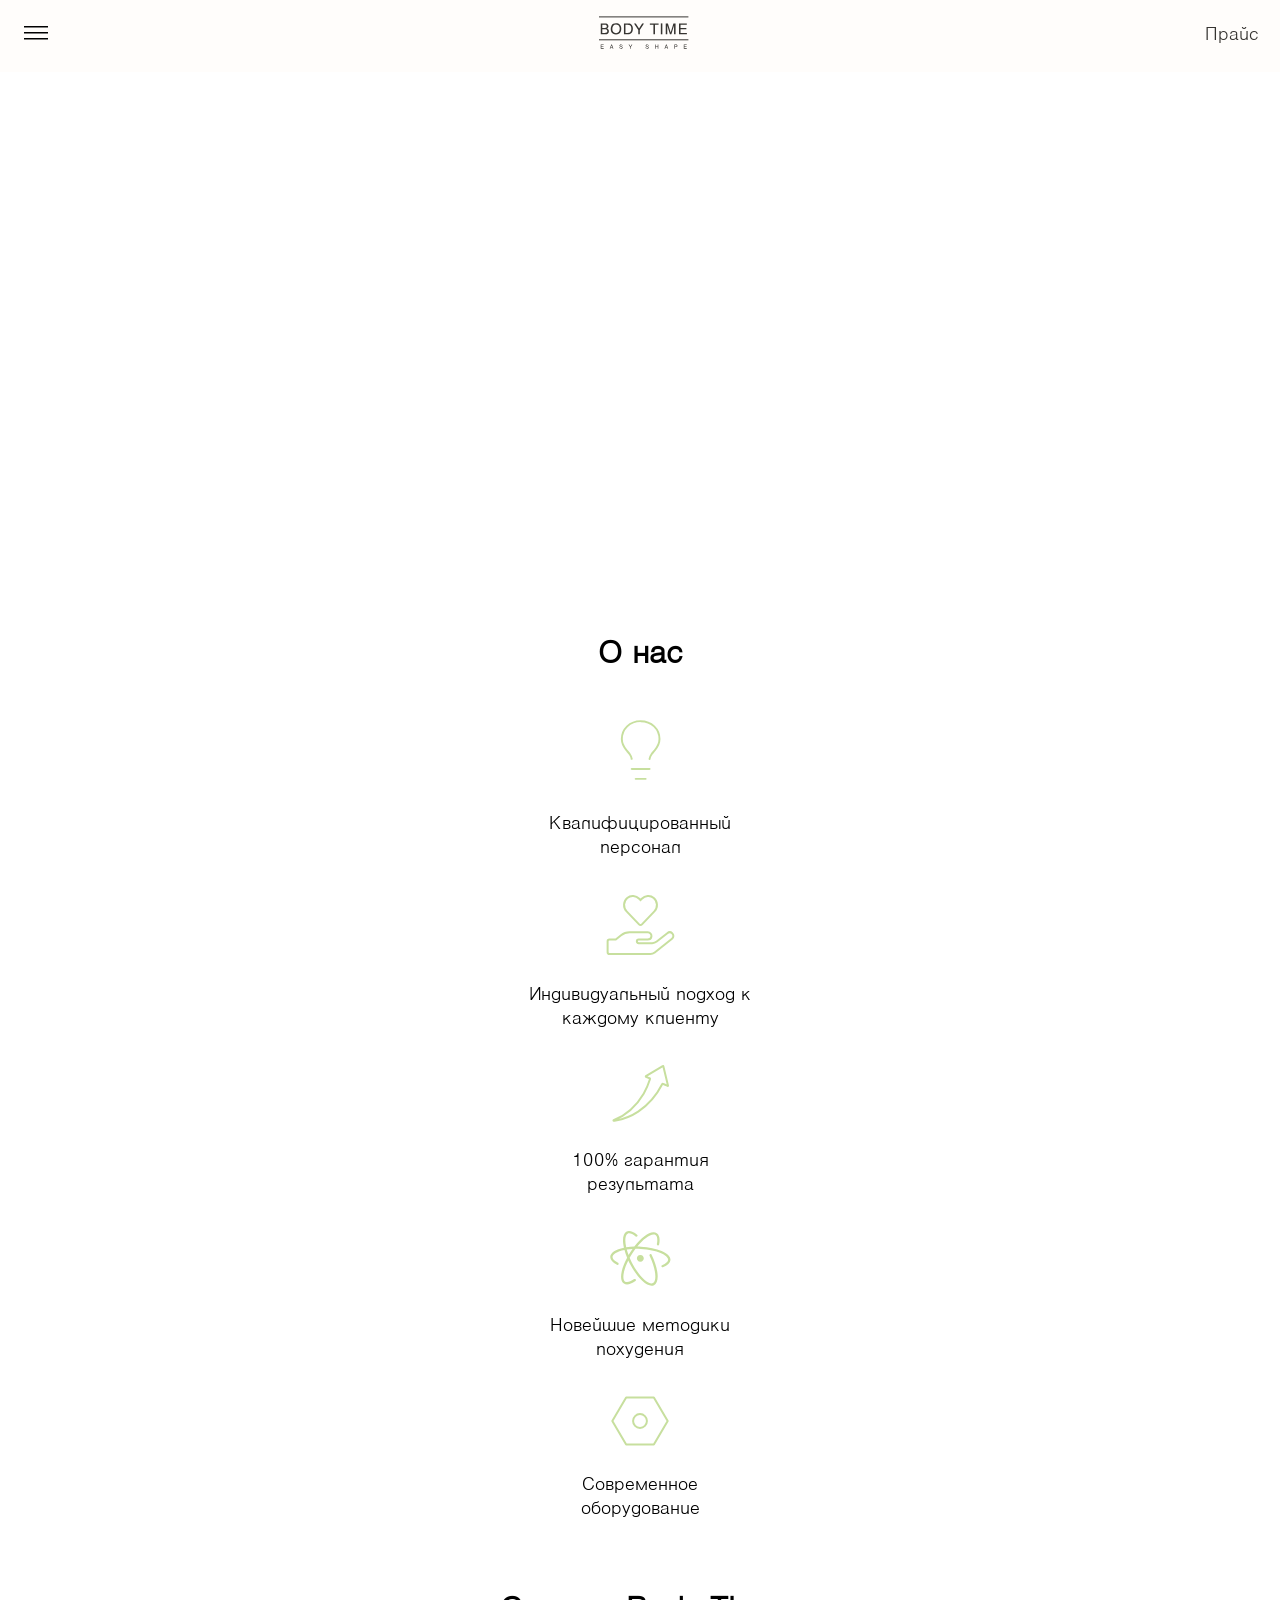
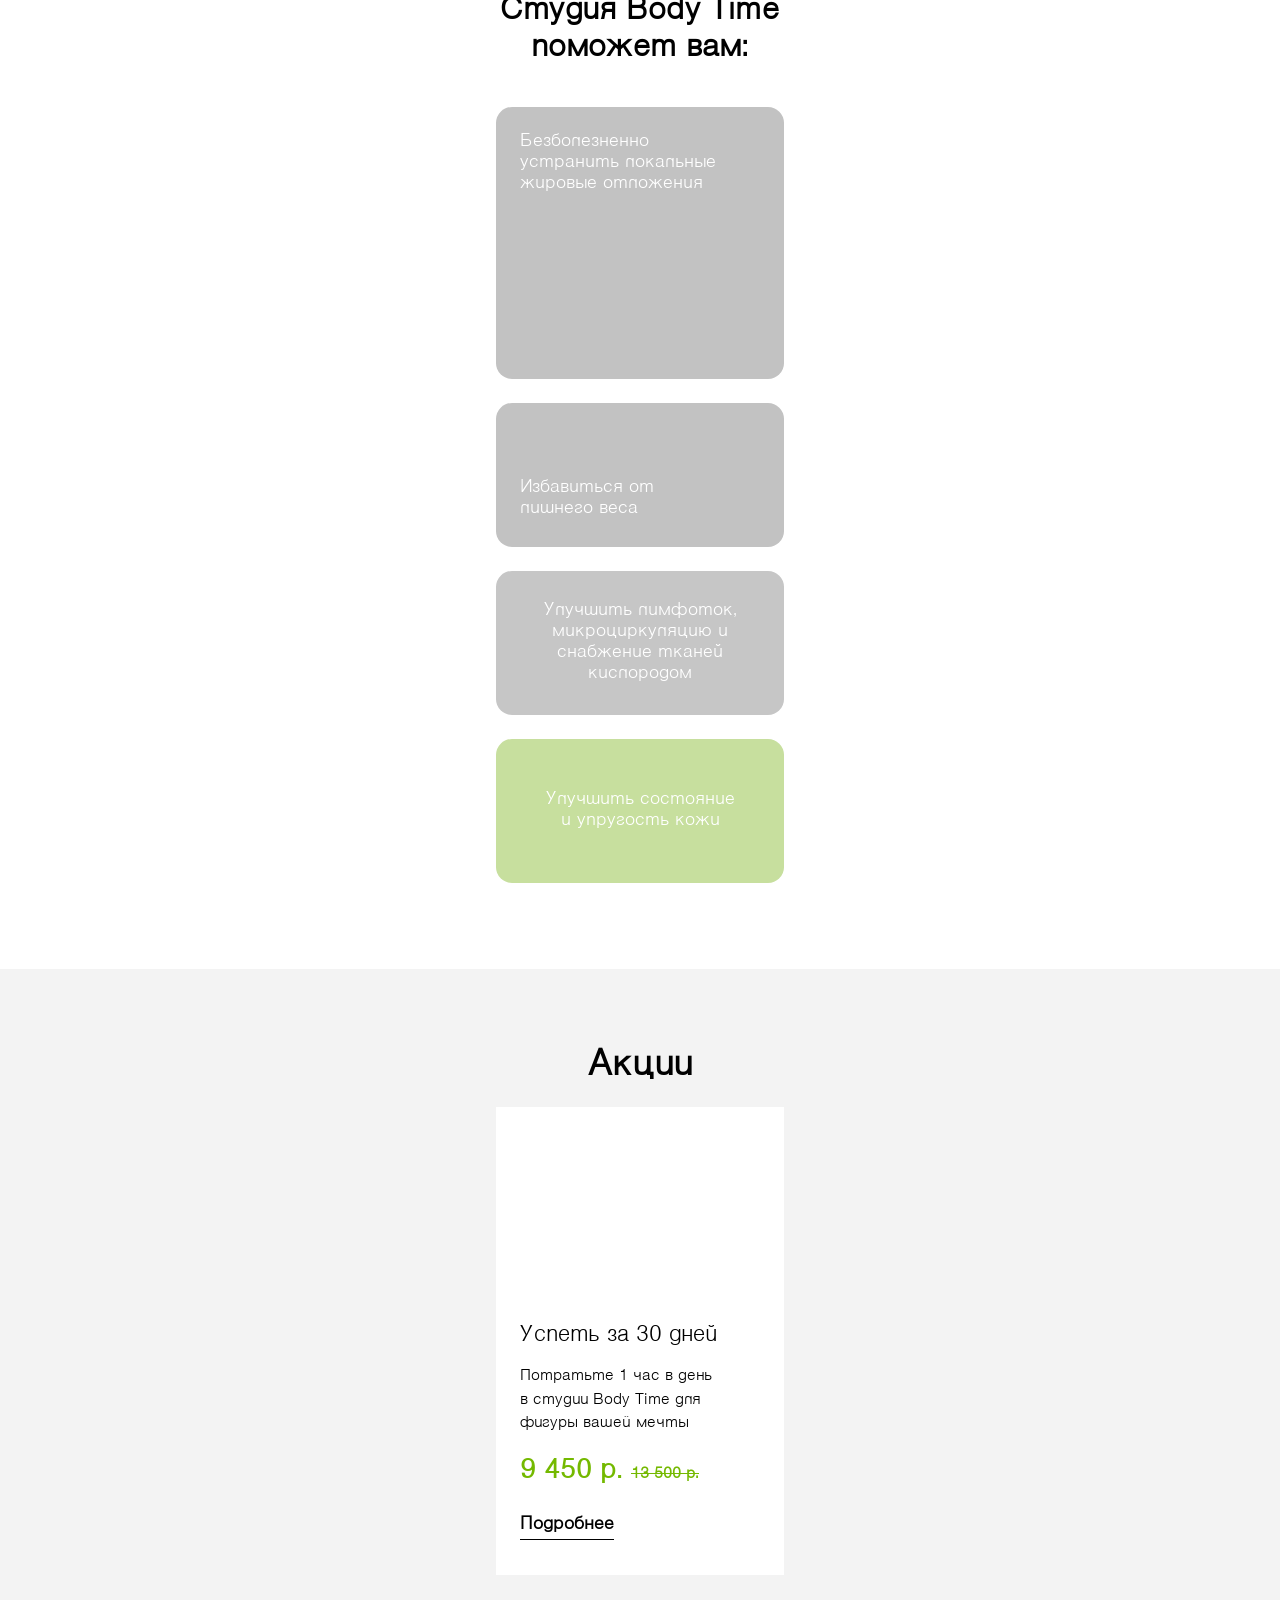
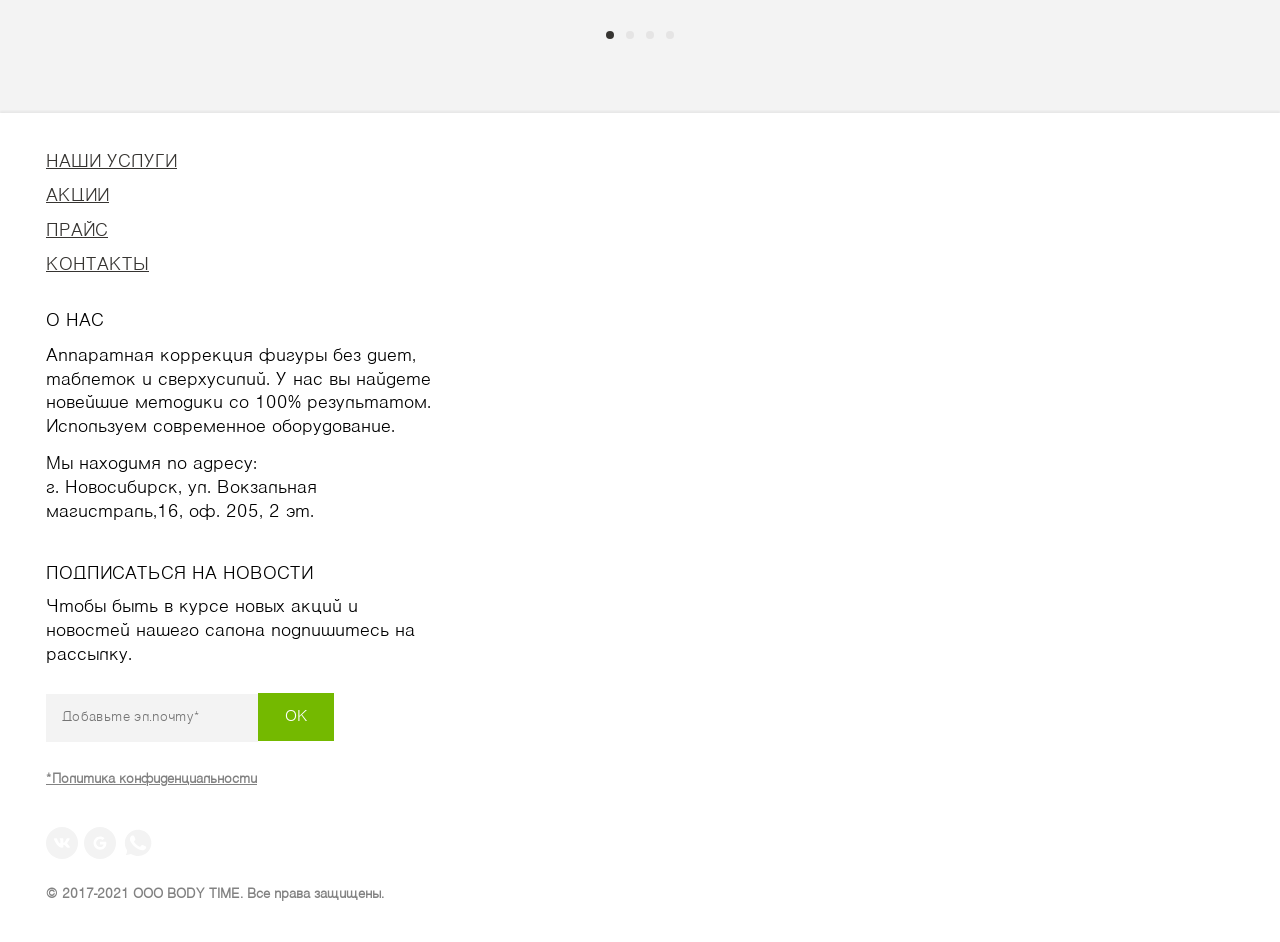
==== site/index.html @ c23927e5 "Add files via upload" ====
<!DOCTYPE html>
<html lang="en">
<head>
  <meta charset="UTF-8">
  <meta name="viewport" content="width=device-width, initial-scale=1.0">
  <meta http-equiv="X-UA-Compatible" content="ie=edge">
  <title>Site</title>
  <link rel="stylesheet" href="https://unpkg.com/swiper@8/swiper-bundle.min.css"/>
  <link rel="stylesheet" href="css/normalize.css">
  <link rel="stylesheet" href="css/style.css">

</head>
<body>

    <header class="header">
        <div class="container">
            <div class="header_inner">
                <nav class="menu">
                    <button class="menu_btn">
                        <svg width="24" height="14" viewBox="0 0 24 14" fill="none" xmlns="http://www.w3.org/2000/svg">
                        <path d="M24 1.5H0V0H24V1.5ZM24 13.5H0V12H24V13.5ZM24 7.488H0V6H24V7.488Z" fill="black"/>
                        </svg>
                    </button> 
                </nav>
                <div class="logo">
                    <svg width="94" height="46" viewBox="0 0 94 46" fill="none" xmlns="http://www.w3.org/2000/svg">
                    <path d="M1.76392 13.3832H5.78187C6.44138 13.3832 6.95377 13.4239 7.31904 13.5054C7.69445 13.5868 8.02928 13.7446 8.32353 13.9787C9.05406 14.5283 9.41933 15.2663 9.41933 16.1925C9.41933 17.241 8.94245 17.984 7.9887 18.4217C8.56704 18.5845 9.0287 18.9154 9.37367 19.4141C9.71865 19.9129 9.89114 20.4981 9.89114 21.1699C9.89114 22.2591 9.49036 23.109 8.6888 23.7197C8.4047 23.9335 8.05972 24.0861 7.65387 24.1778C7.24801 24.2694 6.65953 24.3152 5.8884 24.3152H1.76392V13.3832ZM3.28587 14.7573V17.9331H5.85797C6.52762 17.9331 7.01972 17.811 7.33426 17.5667C7.65894 17.3122 7.82128 16.9305 7.82128 16.4216C7.82128 15.8312 7.65894 15.4088 7.33426 15.1543C7.01972 14.8897 6.48197 14.7573 5.72099 14.7573H3.28587ZM3.28587 19.3072V22.941H5.75143C6.52255 22.941 7.1364 22.8189 7.59299 22.5746C8.05972 22.3201 8.29309 21.8417 8.29309 21.1394C8.29309 19.918 7.49153 19.3072 5.8884 19.3072H3.28587Z" fill="#363431"/>
                    <path d="M11.7145 18.9561C11.7145 17.7855 11.9276 16.7626 12.3537 15.8872C12.79 15.0118 13.414 14.34 14.2257 13.8718C15.0374 13.4036 15.976 13.1695 17.0413 13.1695C17.8429 13.1695 18.5633 13.3018 19.2025 13.5664C19.8519 13.8209 20.4048 14.1924 20.8614 14.681C21.318 15.1696 21.6681 15.7498 21.9116 16.4216C22.1551 17.0934 22.2768 17.872 22.2768 18.7576C22.2768 19.8263 22.0688 20.8035 21.6528 21.6891C21.247 22.5644 20.6382 23.2566 19.8265 23.7655C19.0249 24.2643 18.0661 24.5137 16.95 24.5137C15.8644 24.5137 14.9309 24.2897 14.1496 23.8419C13.3684 23.394 12.7647 22.7476 12.3385 21.9028C11.9225 21.0478 11.7145 20.0655 11.7145 18.9561ZM13.3126 18.9255C13.3126 20.2081 13.6423 21.231 14.3018 21.9944C14.9613 22.7578 15.8644 23.1395 17.0109 23.1395C18.1676 23.1395 19.0706 22.7527 19.72 21.9792C20.3795 21.1954 20.7092 20.1215 20.7092 18.7576C20.7092 18.3301 20.6737 17.9331 20.6027 17.5667C20.5317 17.1901 20.4201 16.8389 20.2679 16.5132C19.9635 15.8719 19.5272 15.3833 18.959 15.0474C18.4009 14.7115 17.7516 14.5436 17.0109 14.5436C15.8441 14.5436 14.936 14.9355 14.2866 15.7192C13.6372 16.503 13.3126 17.5718 13.3126 18.9255Z" fill="#363431"/>
                    <path d="M24.9416 13.3832H28.6247C29.5379 13.3832 30.2278 13.4341 30.6945 13.5359C31.1714 13.6377 31.6077 13.8514 32.0034 14.1772C32.5818 14.625 33.0384 15.2459 33.3732 16.0399C33.708 16.8338 33.8754 17.7397 33.8754 18.7576C33.8754 19.6024 33.7486 20.4014 33.4949 21.1547C33.2413 21.9079 32.8862 22.5339 32.4296 23.0326C31.9831 23.5212 31.4809 23.8571 30.9228 24.0403C30.3749 24.2236 29.6444 24.3152 28.7312 24.3152H24.9416V13.3832ZM26.4635 14.7573V22.941H28.6399C29.6748 22.941 30.4155 22.7833 30.862 22.4677C31.8259 21.7654 32.3078 20.5185 32.3078 18.727C32.3078 17.9026 32.1911 17.2002 31.9578 16.6201C31.7244 16.0297 31.3845 15.5818 30.9381 15.2765C30.4206 14.9304 29.6393 14.7573 28.5943 14.7573H26.4635Z" fill="#363431"/>
                    <path d="M35.0134 13.3832H36.8093L40.0511 18.5591L43.1863 13.3832H44.9822L40.8121 19.9943V24.3152H39.2749V19.9943L35.0134 13.3832Z" fill="#363431"/>
                    <path d="M50.8535 13.3832H59.5895V14.7573H55.9825V24.3152H54.4301V14.7573H50.8535V13.3832Z" fill="#363431"/>
                    <path d="M61.8293 13.3832H63.3512V24.3152H61.8293V13.3832Z" fill="#363431"/>
                    <path d="M66.7447 13.3832H68.9059L71.6758 22.5135L74.4306 13.3832H76.5765V24.3152H75.0393V15.5513L72.3455 24.3152H70.9301L68.2667 15.5207V24.3152H66.7447V13.3832Z" fill="#363431"/>
                    <path d="M79.9982 13.3832H87.821V14.7573H81.5201V17.9636H87.3492V19.3378H81.5201V22.941H87.8971V24.3152H79.9982V13.3832Z" fill="#363431"/>
                    <path d="M1.73926 34.5295H4.67282V35.0448H2.30999V36.2472H4.49589V36.7625H2.30999V38.1137H4.70136V38.629H1.73926V34.5295Z" fill="#363431"/>
                    <path d="M12.3195 34.5295H12.9188L14.3799 38.629H13.7578L13.3525 37.4094H11.783L11.355 38.629H10.7443L12.3195 34.5295ZM12.5935 35.1536L11.9714 36.9457H13.1927L12.5935 35.1536Z" fill="#363431"/>
                    <path d="M20.3771 37.2606H20.9764C20.9764 37.4629 20.9973 37.6175 21.0392 37.7243C21.0658 37.8198 21.1438 37.9114 21.2732 37.9992C21.4748 38.1251 21.7336 38.1881 22.0494 38.1881C22.2396 38.1881 22.4127 38.1614 22.5687 38.108C22.7247 38.0545 22.8408 37.9782 22.9169 37.8789C22.9968 37.7797 23.0367 37.6671 23.0367 37.5411C23.0367 37.335 22.8712 37.1709 22.5402 37.0487L21.3017 36.585C20.7919 36.4017 20.5369 36.0849 20.5369 35.6345C20.5369 35.436 20.5769 35.2643 20.6568 35.1192C20.7367 34.9704 20.8527 34.8425 21.0049 34.7356C21.1305 34.6478 21.2865 34.5753 21.4729 34.518C21.6442 34.4722 21.8192 34.4493 21.998 34.4493C22.603 34.4493 23.0367 34.6345 23.2993 35.0047C23.3602 35.0925 23.4058 35.1975 23.4362 35.3196C23.4705 35.4418 23.4876 35.5925 23.4876 35.7719H22.8883C22.8883 35.562 22.8579 35.4055 22.797 35.3024C22.7362 35.2108 22.6296 35.1326 22.4774 35.0677C22.3252 34.999 22.1616 34.9646 21.9866 34.9646C21.7279 34.9646 21.5186 35.0257 21.3588 35.1479C21.2028 35.2662 21.1248 35.4112 21.1248 35.583C21.1248 35.7051 21.1552 35.8006 21.2161 35.8693C21.277 35.9342 21.3892 35.9971 21.5528 36.0582L22.8598 36.5449C23.3773 36.7357 23.636 37.0468 23.636 37.4781C23.636 37.669 23.5865 37.8503 23.4876 38.0221C23.3925 38.1938 23.2593 38.337 23.0881 38.4515C22.8484 38.6194 22.4945 38.7034 22.0265 38.7034C21.4939 38.7034 21.0848 38.5908 20.7995 38.3656C20.5179 38.1404 20.3771 37.8179 20.3771 37.398V37.2606Z" fill="#363431"/>
                    <path d="M29.5819 34.5295H30.2554L31.471 36.4705L32.6467 34.5295H33.3202L31.7564 37.0087V38.629H31.18V37.0087L29.5819 34.5295Z" fill="#363431"/>
                    <path d="M46.5314 37.2606H47.1306C47.1306 37.4629 47.1516 37.6175 47.1934 37.7243C47.22 37.8198 47.298 37.9114 47.4274 37.9992C47.6291 38.1251 47.8878 38.1881 48.2036 38.1881C48.3938 38.1881 48.567 38.1614 48.723 38.108C48.879 38.0545 48.995 37.9782 49.0711 37.8789C49.151 37.7797 49.191 37.6671 49.191 37.5411C49.191 37.335 49.0255 37.1709 48.6944 37.0487L47.4559 36.585C46.9461 36.4017 46.6912 36.0849 46.6912 35.6345C46.6912 35.436 46.7311 35.2643 46.811 35.1192C46.8909 34.9704 47.007 34.8425 47.1592 34.7356C47.2847 34.6478 47.4407 34.5753 47.6272 34.518C47.7984 34.4722 47.9734 34.4493 48.1522 34.4493C48.7572 34.4493 49.191 34.6345 49.4535 35.0047C49.5144 35.0925 49.56 35.1975 49.5905 35.3196C49.6247 35.4418 49.6418 35.5925 49.6418 35.7719H49.0426C49.0426 35.562 49.0121 35.4055 48.9513 35.3024C48.8904 35.2108 48.7838 35.1326 48.6316 35.0677C48.4795 34.999 48.3158 34.9646 48.1408 34.9646C47.8821 34.9646 47.6728 35.0257 47.513 35.1479C47.357 35.2662 47.279 35.4112 47.279 35.583C47.279 35.7051 47.3095 35.8006 47.3703 35.8693C47.4312 35.9342 47.5435 35.9971 47.7071 36.0582L49.014 36.5449C49.5315 36.7357 49.7902 37.0468 49.7902 37.4781C49.7902 37.669 49.7408 37.8503 49.6418 38.0221C49.5467 38.1938 49.4135 38.337 49.2423 38.4515C49.0026 38.6194 48.6488 38.7034 48.1808 38.7034C47.6481 38.7034 47.2391 38.5908 46.9537 38.3656C46.6721 38.1404 46.5314 37.8179 46.5314 37.398V37.2606Z" fill="#363431"/>
                    <path d="M56.227 34.5295H56.7977V36.2185H58.7268V34.5295H59.2975V38.629H58.7268V36.7338H56.7977V38.629H56.227V34.5295Z" fill="#363431"/>
                    <path d="M67.0525 34.5295H67.6517L69.1128 38.629H68.4907L68.0855 37.4094H66.516L66.0879 38.629H65.4772L67.0525 34.5295ZM67.3264 35.1536L66.7043 36.9457H67.9257L67.3264 35.1536Z" fill="#363431"/>
                    <path d="M75.3612 34.5295H76.9307C77.1971 34.5295 77.412 34.5448 77.5756 34.5753C77.724 34.6097 77.8515 34.6688 77.958 34.7528C78.2586 34.9704 78.4089 35.2853 78.4089 35.6975C78.4089 35.9647 78.3461 36.1994 78.2206 36.4017C78.0988 36.6002 77.9238 36.7415 77.6955 36.8254C77.5471 36.8827 77.3188 36.9113 77.0106 36.9113H75.9319V38.629H75.3612V34.5295ZM75.9319 36.396H76.8223C77.1419 36.396 77.3854 36.354 77.5528 36.2701C77.724 36.1823 77.8096 35.9991 77.8096 35.7204C77.8096 35.4647 77.7316 35.2891 77.5756 35.1937C77.4196 35.0944 77.2009 35.0448 76.9193 35.0448H75.9319V36.396Z" fill="#363431"/>
                    <path d="M84.8057 34.5295H87.7393V35.0448H85.3764V36.2472H87.5623V36.7625H85.3764V38.1137H87.7678V38.629H84.8057V34.5295Z" fill="#363431"/>
                    <path d="M0 29.8021H89.4146" stroke="#363431"/>
                    <path d="M0 6.89999H89.4146" stroke="#363431"/>
                    </svg>
                </div>
                <div class="logo_desktop">
                    <svg width="164" height="80" viewBox="0 0 164 80" fill="none" xmlns="http://www.w3.org/2000/svg">
                        <path d="M3.07758 23.2752H10.0876C11.2383 23.2752 12.1322 23.346 12.7695 23.4876C13.4245 23.6292 14.0086 23.9036 14.522 24.3107C15.7966 25.2666 16.4338 26.5501 16.4338 28.1609C16.4338 29.9843 15.6018 31.2765 13.9378 32.0377C14.9469 32.3209 15.7523 32.8963 16.3542 33.7637C16.956 34.6311 17.257 35.6489 17.257 36.8173C17.257 38.7114 16.5577 40.1895 15.1593 41.2517C14.6636 41.6234 14.0617 41.8889 13.3537 42.0483C12.6456 42.2076 11.6189 42.2872 10.2735 42.2872H3.07758V23.2752ZM5.73289 25.6649V31.188H10.2204C11.3887 31.188 12.2473 30.9756 12.796 30.5507C13.3625 30.1082 13.6457 29.4443 13.6457 28.5592C13.6457 27.5325 13.3625 26.7979 12.796 26.3553C12.2473 25.8951 11.3091 25.6649 9.98141 25.6649H5.73289ZM5.73289 33.5778V39.8975H10.0345C11.3799 39.8975 12.4509 39.685 13.2474 39.2602C14.0617 38.8176 14.4689 37.9856 14.4689 36.7642C14.4689 34.6399 13.0704 33.5778 10.2735 33.5778H5.73289Z" fill="#363431"/>
                        <path d="M20.4382 32.9671C20.4382 30.9313 20.8099 29.1523 21.5534 27.6299C22.3146 26.1075 23.4033 24.9392 24.8195 24.1249C26.2356 23.3106 27.8731 22.9034 29.7318 22.9034C31.1303 22.9034 32.3871 23.1335 33.5023 23.5938C34.6353 24.0363 35.6001 24.6825 36.3966 25.5322C37.1932 26.3819 37.804 27.3909 38.2288 28.5592C38.6537 29.7276 38.8661 31.0818 38.8661 32.6219C38.8661 34.4806 38.5032 36.18 37.7774 37.7201C37.0693 39.2425 36.0072 40.4462 34.591 41.3313C33.1926 42.1987 31.5197 42.6324 29.5725 42.6324C27.6783 42.6324 26.0498 42.243 24.6867 41.4641C23.3236 40.6852 22.2703 39.5611 21.5269 38.0918C20.8011 36.6049 20.4382 34.8966 20.4382 32.9671ZM23.2263 32.914C23.2263 35.1444 23.8016 36.9235 24.9522 38.2512C26.1029 39.5788 27.6783 40.2426 29.6787 40.2426C31.6967 40.2426 33.2722 39.57 34.4052 38.2246C35.5558 36.8615 36.1311 34.994 36.1311 32.6219C36.1311 31.8784 36.0692 31.188 35.9452 30.5507C35.8213 29.8958 35.6266 29.285 35.3611 28.7186C34.83 27.6033 34.0688 26.7536 33.0775 26.1695C32.1039 25.5853 30.9709 25.2932 29.6787 25.2932C27.6429 25.2932 26.0586 25.9747 24.9257 27.3378C23.7927 28.7009 23.2263 30.5596 23.2263 32.914Z" fill="#363431"/>
                        <path d="M43.5152 23.2752H49.9411C51.5342 23.2752 52.738 23.3637 53.5523 23.5407C54.3843 23.7177 55.1455 24.0895 55.8359 24.6559C56.8449 25.4348 57.6415 26.5146 58.2257 27.8954C58.8098 29.2762 59.1019 30.8517 59.1019 32.6219C59.1019 34.0912 58.8806 35.4808 58.4381 36.7907C57.9955 38.1007 57.3759 39.1894 56.5794 40.0568C55.8005 40.9065 54.9242 41.4906 53.9506 41.8093C52.9947 42.1279 51.7201 42.2872 50.1269 42.2872H43.5152V23.2752ZM46.1705 25.6649V39.8975H49.9676C51.7732 39.8975 53.0655 39.6231 53.8444 39.0743C55.5261 37.8529 56.3669 35.6843 56.3669 32.5688C56.3669 31.1349 56.1634 29.9135 55.7562 28.9044C55.3491 27.8777 54.756 27.0988 53.9771 26.5678C53.0743 25.9659 51.7113 25.6649 49.8879 25.6649H46.1705Z" fill="#363431"/>
                        <path d="M61.0874 23.2752H64.2207L69.8765 32.2767L75.3464 23.2752H78.4797L71.2041 34.7727V42.2872H68.5223V34.7727L61.0874 23.2752Z" fill="#363431"/>
                        <path d="M88.7232 23.2752H103.965V25.6649H97.6717V42.2872H94.9632V25.6649H88.7232V23.2752Z" fill="#363431"/>
                        <path d="M107.872 23.2752H110.528V42.2872H107.872V23.2752Z" fill="#363431"/>
                        <path d="M116.448 23.2752H120.219L125.052 39.154L129.858 23.2752H133.602V42.2872H130.92V27.0457L126.22 42.2872H123.75L119.104 26.9926V42.2872H116.448V23.2752Z" fill="#363431"/>
                        <path d="M139.571 23.2752H153.22V25.6649H142.227V31.2411H152.397V33.6309H142.227V39.8975H153.352V42.2872H139.571V23.2752Z" fill="#363431"/>
                        <path d="M3.03448 60.0513H8.15261V60.9475H4.03023V63.0385H7.84393V63.9347H4.03023V66.2847H8.2024V67.1808H3.03448V60.0513Z" fill="#363431"/>
                        <path d="M21.4936 60.0513H22.5392L25.0883 67.1808H24.0029L23.2959 65.0599H20.5576L19.8108 67.1808H18.7454L21.4936 60.0513ZM21.9716 61.1367L20.8862 64.2533H23.0171L21.9716 61.1367Z" fill="#363431"/>
                        <path d="M35.5516 64.801H36.5971C36.5971 65.1528 36.6337 65.4217 36.7067 65.6076C36.7531 65.7735 36.8892 65.9328 37.1149 66.0855C37.4668 66.3046 37.9182 66.4141 38.4692 66.4141C38.8011 66.4141 39.1031 66.3676 39.3753 66.2747C39.6474 66.1818 39.8499 66.049 39.9827 65.8764C40.1221 65.7038 40.1918 65.508 40.1918 65.2889C40.1918 64.9304 39.903 64.645 39.3255 64.4326L37.1647 63.626C36.2752 63.3074 35.8304 62.7564 35.8304 61.9731C35.8304 61.6279 35.9001 61.3292 36.0395 61.0769C36.1789 60.818 36.3814 60.5956 36.6469 60.4098C36.866 60.2571 37.1382 60.131 37.4634 60.0314C37.7622 59.9517 38.0675 59.9119 38.3795 59.9119C39.435 59.9119 40.1918 60.2339 40.6498 60.8778C40.756 61.0304 40.8357 61.213 40.8888 61.4254C40.9486 61.6379 40.9784 61.9001 40.9784 62.2121H39.9329C39.9329 61.847 39.8798 61.5748 39.7736 61.3956C39.6674 61.2362 39.4815 61.1002 39.216 60.9873C38.9504 60.8678 38.665 60.8081 38.3596 60.8081C37.9082 60.8081 37.5431 60.9143 37.2643 61.1267C36.9921 61.3325 36.856 61.5847 36.856 61.8835C36.856 62.0959 36.9091 62.2619 37.0154 62.3813C37.1216 62.4942 37.3174 62.6037 37.6029 62.7099L39.8831 63.5563C40.7859 63.8882 41.2373 64.4293 41.2373 65.1794C41.2373 65.5113 41.151 65.8266 40.9784 66.1253C40.8125 66.4241 40.5801 66.673 40.2814 66.8722C39.8632 67.1642 39.2458 67.3103 38.4293 67.3103C37.5 67.3103 36.7863 67.1144 36.2885 66.7228C35.7972 66.3311 35.5516 65.7702 35.5516 65.04V64.801Z" fill="#363431"/>
                        <path d="M51.611 60.0513H52.786L54.9069 63.4269L56.9582 60.0513H58.1332L55.4048 64.3629V67.1808H54.3991V64.3629L51.611 60.0513Z" fill="#363431"/>
                        <path d="M81.1824 64.801H82.2279C82.2279 65.1528 82.2644 65.4217 82.3375 65.6076C82.3839 65.7735 82.52 65.9328 82.7457 66.0855C83.0975 66.3046 83.549 66.4141 84.0999 66.4141C84.4318 66.4141 84.7339 66.3676 85.0061 66.2747C85.2782 66.1818 85.4807 66.049 85.6135 65.8764C85.7529 65.7038 85.8226 65.508 85.8226 65.2889C85.8226 64.9304 85.5338 64.645 84.9563 64.4326L82.7955 63.626C81.906 63.3074 81.4612 62.7564 81.4612 61.9731C81.4612 61.6279 81.5309 61.3292 81.6703 61.0769C81.8097 60.818 82.0122 60.5956 82.2777 60.4098C82.4968 60.2571 82.769 60.131 83.0942 60.0314C83.393 59.9517 83.6983 59.9119 84.0103 59.9119C85.0658 59.9119 85.8226 60.2339 86.2806 60.8778C86.3868 61.0304 86.4665 61.213 86.5196 61.4254C86.5793 61.6379 86.6092 61.9001 86.6092 62.2121H85.5637C85.5637 61.847 85.5106 61.5748 85.4044 61.3956C85.2981 61.2362 85.1123 61.1002 84.8467 60.9873C84.5812 60.8678 84.2958 60.8081 83.9904 60.8081C83.539 60.8081 83.1739 60.9143 82.8951 61.1267C82.6229 61.3325 82.4868 61.5847 82.4868 61.8835C82.4868 62.0959 82.5399 62.2619 82.6461 62.3813C82.7524 62.4942 82.9482 62.6037 83.2336 62.7099L85.5139 63.5563C86.4167 63.8882 86.8681 64.4293 86.8681 65.1794C86.8681 65.5113 86.7818 65.8266 86.6092 66.1253C86.4433 66.4241 86.2109 66.673 85.9122 66.8722C85.494 67.1642 84.8766 67.3103 84.0601 67.3103C83.1307 67.3103 82.4171 67.1144 81.9193 66.7228C81.428 66.3311 81.1824 65.7702 81.1824 65.04V64.801Z" fill="#363431"/>
                        <path d="M98.0982 60.0513H99.0939V62.9887H102.46V60.0513H103.455V67.1808H102.46V63.8849H99.0939V67.1808H98.0982V60.0513Z" fill="#363431"/>
                        <path d="M116.985 60.0513H118.031L120.58 67.1808H119.494L118.787 65.0599H116.049L115.302 67.1808H114.237L116.985 60.0513ZM117.463 61.1367L116.378 64.2533H118.509L117.463 61.1367Z" fill="#363431"/>
                        <path d="M131.481 60.0513H134.22C134.684 60.0513 135.059 60.0779 135.345 60.131C135.604 60.1907 135.826 60.2936 136.012 60.4396C136.536 60.818 136.799 61.3657 136.799 62.0826C136.799 62.5473 136.689 62.9556 136.47 63.3074C136.258 63.6526 135.952 63.8982 135.554 64.0442C135.295 64.1438 134.897 64.1936 134.359 64.1936H132.477V67.1808H131.481V60.0513ZM132.477 63.2974H134.03C134.588 63.2974 135.013 63.2244 135.305 63.0784C135.604 62.9257 135.753 62.607 135.753 62.1224C135.753 61.6777 135.617 61.3723 135.345 61.2064C135.073 61.0338 134.691 60.9475 134.2 60.9475H132.477V63.2974Z" fill="#363431"/>
                        <path d="M147.959 60.0513H153.077V60.9475H148.955V63.0385H152.768V63.9347H148.955V66.2847H153.127V67.1808H147.959V60.0513Z" fill="#363431"/>
                        <path d="M0 51.8298H156" stroke="#363431"/>
                        <path d="M0 12H156" stroke="#363431"/>
                    </svg>                        
                </div>
                <div class="nav_btns">
                    <a class="nav_btns_desktop" href="#"><nobr>Наши услуги</nobr></a>
                    <a class="nav_btns_desktop" href="#">Акции</a>
                    <a href="#">Прайс</a>
                    <a class="nav_btns_desktop" href="#">Контакты</a>
                </div>
                <div class="header_inner_contact">
                    <svg width="20" height="20" viewBox="0 0 20 20" fill="none" xmlns="http://www.w3.org/2000/svg">
                        <path d="M13.249 14.1115L14.929 12.4315C15.1539 12.2066 15.4398 12.0526 15.7514 11.9886C16.063 11.9246 16.3865 11.9534 16.6818 12.0715L18.7278 12.8905C19.0293 13.0112 19.2878 13.2194 19.4699 13.4884C19.652 13.7573 19.7493 14.0747 19.7493 14.3995V18.1203C19.7498 18.3414 19.7052 18.5603 19.6182 18.7636C19.5312 18.9669 19.4036 19.1504 19.2432 19.3026C19.0829 19.4549 18.8931 19.5729 18.6856 19.6493C18.478 19.7257 18.2571 19.7589 18.0363 19.747C3.69478 18.8545 0.798282 6.70751 0.260532 2.05601C0.234487 1.8286 0.256881 1.59826 0.326242 1.38013C0.395603 1.16201 0.510358 0.961036 0.66296 0.790439C0.815562 0.619842 1.00255 0.483486 1.21163 0.39034C1.42071 0.297193 1.64714 0.249367 1.87603 0.250006H5.53078C5.85558 0.249996 6.17294 0.347305 6.44191 0.529381C6.71088 0.711457 6.91912 0.969947 7.03978 1.27151L7.85803 3.31751C7.97612 3.61284 8.00495 3.93632 7.94096 4.24788C7.87697 4.55944 7.72296 4.84538 7.49803 5.07026L5.81803 6.75026C5.81803 6.75026 6.74953 13.2993 13.249 14.1115Z" fill="#363431"/>
                    </svg>
                    <svg width="24" height="24" viewBox="0 0 24 24" fill="none" xmlns="http://www.w3.org/2000/svg">
                        <g clip-path="url(#clip0_126_730)">
                        <path d="M6.34341 20.555L6.73575 20.749C8.37075 21.7185 10.2018 22.171 12.0329 22.171C17.7878 22.171 22.4963 17.517 22.4963 11.8288C22.4963 9.11406 21.3845 6.46387 19.4227 4.52469C17.4608 2.5855 14.8448 1.48669 12.0329 1.48669C6.27806 1.48669 1.56947 6.14065 1.63491 11.8935C1.63491 13.8326 2.22347 15.7072 3.20437 17.3231L3.46594 17.711L2.41969 21.5247L6.34341 20.555Z" fill="#00E676"/>
                        <g filter="url(#filter0_d_126_730)">
                        <path d="M19.7477 3.35675C17.6094 1.18112 14.6535 0 11.6348 0C5.21999 0 0.0629306 5.15944 0.125771 11.4378C0.125771 13.427 0.691786 15.3541 1.6352 17.0946L0 23L6.10039 21.4459C7.79843 22.3784 9.68509 22.8136 11.5719 22.8136C17.9239 22.8136 23.0809 17.654 23.0809 11.3758C23.0809 8.32976 21.886 5.47027 19.7478 3.35675H19.7477ZM11.6348 20.8866C9.93672 20.8866 8.23868 20.4515 6.79217 19.5812L6.41486 19.3947L2.76723 20.3271L3.71056 16.7839L3.45902 16.4109C0.691786 11.9974 2.01252 6.15404 6.54063 3.41886C11.0687 0.683773 16.9176 1.98921 19.6848 6.46487C22.452 10.9405 21.1312 16.7216 16.6032 19.4568C15.1566 20.3892 13.3957 20.8865 11.6348 20.8865V20.8866ZM17.1691 13.9866L16.4774 13.6758C16.4774 13.6758 15.4712 13.2407 14.8422 12.9298C14.7793 12.9298 14.7165 12.8676 14.6535 12.8676C14.4648 12.8676 14.3391 12.9298 14.2133 12.992C14.2133 12.992 14.1505 13.0541 13.27 14.0488C13.207 14.1731 13.0813 14.2353 12.9555 14.2353H12.8926C12.8297 14.2353 12.704 14.1731 12.641 14.111L12.3265 13.9866C11.6348 13.6758 11.0059 13.3028 10.5027 12.8055C10.377 12.6812 10.1883 12.5569 10.0625 12.4326C9.62225 11.9974 9.182 11.5001 8.86762 10.9406L8.80469 10.8163C8.74185 10.7541 8.74185 10.692 8.67892 10.5677C8.67892 10.4434 8.67892 10.3191 8.74185 10.2569C8.74185 10.2569 8.99339 9.94603 9.182 9.7596C9.30787 9.6352 9.37071 9.44877 9.49648 9.32446C9.62225 9.13794 9.68518 8.88931 9.62225 8.7028C9.55941 8.39197 8.80469 6.71359 8.61608 6.34065C8.49022 6.15413 8.36454 6.09202 8.17584 6.02982H7.48405C7.35819 6.02982 7.23251 6.09202 7.10665 6.09202L7.04372 6.15413C6.91795 6.21633 6.79218 6.34065 6.6664 6.40276C6.54063 6.52716 6.4777 6.65139 6.35193 6.77579C5.91169 7.33525 5.66015 8.01902 5.66015 8.7028C5.66015 9.20005 5.78592 9.6974 5.97462 10.1325L6.03755 10.3191C6.60356 11.5001 7.35819 12.5569 8.36454 13.4893L8.61608 13.7379C8.80469 13.9244 8.99339 14.0488 9.11916 14.2352C10.4399 15.3542 11.9492 16.1623 13.6473 16.5974C13.836 16.6595 14.0875 16.6595 14.2762 16.7217H14.9051C15.2196 16.7217 15.5969 16.5974 15.8485 16.4731C16.0371 16.3488 16.1629 16.3488 16.2887 16.2245L16.4145 16.1001C16.5403 15.9758 16.6661 15.9136 16.7918 15.7893C16.9176 15.665 17.0434 15.5407 17.1063 15.4163C17.2321 15.1677 17.2949 14.8568 17.3578 14.5461V14.111C17.3578 14.111 17.2949 14.0488 17.1691 13.9866V13.9866Z" fill="white"/>
                        </g>
                        </g>
                        <defs>
                        <filter id="filter0_d_126_730" x="-2" y="-2" width="27.0809" height="27" filterUnits="userSpaceOnUse" color-interpolation-filters="sRGB">
                        <feFlood flood-opacity="0" result="BackgroundImageFix"/>
                        <feColorMatrix in="SourceAlpha" type="matrix" values="0 0 0 0 0 0 0 0 0 0 0 0 0 0 0 0 0 0 127 0" result="hardAlpha"/>
                        <feOffset/>
                        <feGaussianBlur stdDeviation="1"/>
                        <feComposite in2="hardAlpha" operator="out"/>
                        <feColorMatrix type="matrix" values="0 0 0 0 0 0 0 0 0 0 0 0 0 0 0 0 0 0 0.15 0"/>
                        <feBlend mode="normal" in2="BackgroundImageFix" result="effect1_dropShadow_126_730"/>
                        <feBlend mode="normal" in="SourceGraphic" in2="effect1_dropShadow_126_730" result="shape"/>
                        </filter>
                        <clipPath id="clip0_126_730">
                        <rect width="24" height="24" fill="white"/>
                        </clipPath>
                        </defs>
                    </svg>                        
                    <a>8 (913) 944-93-63</a>
                </div>
                <div class="header_inner_geolocation">
                    <svg width="24" height="24" viewBox="0 0 24 24" fill="none" xmlns="http://www.w3.org/2000/svg">
                        <path d="M12 1.5C9.81276 1.50258 7.71584 2.3726 6.16923 3.91922C4.62261 5.46584 3.75259 7.56276 3.75001 9.75C3.74739 11.5374 4.33124 13.2763 5.41201 14.7C5.41201 14.7 5.63701 14.9963 5.67376 15.039L12 22.5L18.3293 15.0353C18.3623 14.9955 18.588 14.7 18.588 14.7L18.5888 14.6978C19.669 13.2747 20.2526 11.5366 20.25 9.75C20.2474 7.56276 19.3774 5.46584 17.8308 3.91922C16.2842 2.3726 14.1873 1.50258 12 1.5ZM12 12.75C11.4067 12.75 10.8266 12.5741 10.3333 12.2444C9.83995 11.9148 9.45543 11.4462 9.22837 10.8981C9.00131 10.3499 8.9419 9.74667 9.05765 9.16473C9.17341 8.58279 9.45913 8.04824 9.87869 7.62868C10.2982 7.20912 10.8328 6.9234 11.4147 6.80764C11.9967 6.69189 12.5999 6.7513 13.1481 6.97836C13.6962 7.20542 14.1648 7.58994 14.4944 8.08329C14.8241 8.57664 15 9.15666 15 9.75C14.999 10.5453 14.6826 11.3078 14.1202 11.8702C13.5578 12.4326 12.7954 12.749 12 12.75Z" fill="#363431"/>
                    </svg>
                    <a>г. Новосибирск, ул. Вокзальная магистраль,16, оф. 205, 2 эт.</a>  
                </div>
            </div>
        </div>
    </header>
    <section class="intro">
        <div class="container">
            <div class="intro_text">
                <a class="intro_text_main">Аппаратная коррекция фигуры</a>
                <hr>
                <a class="intro_text_sub">Студия Body Time</a>
                <button class="intro_btn">Записаться</button>
                <button class="intro_btn_desktop">Обратная связь</button>
                <svg class="intro_arrow" width="16" height="9" viewBox="0 0 16 9" fill="none" xmlns="http://www.w3.org/2000/svg">
                <path d="M7.99991 7.99999C7.76626 8.00045 7.53982 7.91908 7.35991 7.76999L1.35991 2.76999C1.15569 2.60026 1.02727 2.35634 1.00289 2.09192C0.978509 1.82749 1.06017 1.56421 1.22991 1.35999C1.39965 1.15578 1.64356 1.02735 1.90799 1.00297C2.17241 0.978593 2.43569 1.06025 2.63991 1.22999L7.99991 5.70999L13.3599 1.38999C13.4622 1.30693 13.5799 1.2449 13.7062 1.20746C13.8326 1.17003 13.9651 1.15794 14.0961 1.17188C14.2271 1.18582 14.3541 1.22551 14.4697 1.28869C14.5854 1.35186 14.6874 1.43727 14.7699 1.53999C14.8615 1.64281 14.9308 1.76344 14.9736 1.89431C15.0164 2.02519 15.0317 2.16349 15.0186 2.30055C15.0055 2.43762 14.9641 2.57049 14.8973 2.69084C14.8304 2.8112 14.7394 2.91645 14.6299 2.99999L8.62991 7.82999C8.44483 7.95551 8.22301 8.01537 7.99991 7.99999Z" fill="white"/>
                </svg>
                <svg class="intro_arrow_desktop" width="40" height="40" viewBox="0 0 40 40" fill="none" xmlns="http://www.w3.org/2000/svg">
                    <path d="M20 26.6667C19.6106 26.6674 19.2332 26.5318 18.9333 26.2833L8.93331 17.95C8.59295 17.6671 8.37891 17.2606 8.33828 16.8199C8.29765 16.3792 8.43375 15.9404 8.71665 15.6C8.99954 15.2597 9.40606 15.0456 9.84677 15.005C10.2875 14.9643 10.7263 15.1004 11.0666 15.3833L20 22.85L28.9333 15.65C29.1038 15.5116 29.3 15.4082 29.5105 15.3458C29.7211 15.2834 29.9419 15.2633 30.1603 15.2865C30.3787 15.3097 30.5903 15.3759 30.783 15.4812C30.9758 15.5865 31.1458 15.7288 31.2833 15.9C31.4359 16.0714 31.5515 16.2724 31.6229 16.4905C31.6942 16.7087 31.7197 16.9392 31.6978 17.1676C31.6759 17.396 31.607 17.6175 31.4956 17.8181C31.3841 18.0187 31.2324 18.1941 31.05 18.3333L21.05 26.3833C20.7415 26.5925 20.3718 26.6923 20 26.6667Z" fill="white"/>
                </svg>
                    
            </div>
        </div>
    </section>
    <section class="about">
        <div class="container">
            <div class="about_content">
                <h1><strong>О нас</strong></h1>
                <div class="about_content_logos">
                    <div class="logos">
                        <svg class="about_content_logos_desktop" width="104" height="104" viewBox="0 0 104 104" fill="none" xmlns="http://www.w3.org/2000/svg">
                        <path fill-rule="evenodd" clip-rule="evenodd" d="M51.5 14.625C37.9665 14.625 28.5909 24.3425 28.5909 36.1875C28.5909 41.8455 31.0193 45.5312 34.2265 49.4355L35.4522 50.8903C36.7294 52.4083 38.144 54.0872 39.3066 55.7662C40.9332 58.1295 42.3822 60.9183 42.8633 64.3338C42.9779 65.4433 42.6599 66.5543 41.976 67.4334C41.292 68.3125 40.2954 68.8913 39.1954 69.0483C38.0954 69.2054 36.9776 68.9284 36.0767 68.2755C35.1758 67.6226 34.5619 66.6446 34.364 65.547C34.1349 63.9255 33.4305 62.4017 32.2449 60.6768C31.2758 59.3223 30.2398 58.0173 29.1407 56.7668C28.6596 56.1918 28.1499 55.588 27.6058 54.9268C24.0148 50.5625 20 44.9045 20 36.1875C20 19.2825 33.5335 6 51.5 6C69.4665 6 83 19.2825 83 36.1875C83 44.9045 78.9852 50.5625 75.3942 54.9268C74.8501 55.588 74.3404 56.1917 73.8593 56.761C72.6737 58.1698 71.6657 59.3657 70.7608 60.6768C69.5695 62.4017 68.8708 63.9255 68.6417 65.547C68.562 66.1077 68.3731 66.6471 68.0857 67.1344C67.7983 67.6218 67.4182 68.0475 66.9669 68.3874C66.5157 68.7272 66.0022 68.9745 65.4557 69.1151C64.9093 69.2557 64.3406 69.2869 63.7821 69.2069C63.2237 69.1268 62.6864 68.9371 62.201 68.6486C61.7156 68.3601 61.2915 67.9785 60.953 67.5254C60.6145 67.0724 60.3682 66.5568 60.2281 66.0082C60.0881 65.4596 60.057 64.8887 60.1367 64.328C60.6178 60.9183 62.0668 58.1295 63.6934 55.7662C64.856 54.0872 66.2706 52.4083 67.5478 50.8903C67.9774 50.3843 68.3897 49.8955 68.7677 49.4355C71.9807 45.5312 74.4091 41.8455 74.4091 36.1875C74.4091 24.3425 65.0335 14.625 51.5 14.625ZM40.0455 93.6875C40.0455 92.5438 40.498 91.4469 41.3036 90.6381C42.1091 89.8294 43.2017 89.375 44.3409 89.375H58.6591C59.7983 89.375 60.8909 89.8294 61.6964 90.6381C62.502 91.4469 62.9545 92.5438 62.9545 93.6875C62.9545 94.8312 62.502 95.9281 61.6964 96.7369C60.8909 97.5456 59.7983 98 58.6591 98H44.3409C43.2017 98 42.1091 97.5456 41.3036 96.7369C40.498 95.9281 40.0455 94.8312 40.0455 93.6875ZM38.6136 75C37.4744 75 36.3818 75.4544 35.5763 76.2631C34.7707 77.0719 34.3182 78.1688 34.3182 79.3125C34.3182 80.4562 34.7707 81.5531 35.5763 82.3619C36.3818 83.1706 37.4744 83.625 38.6136 83.625H64.3864C65.5256 83.625 66.6182 83.1706 67.4237 82.3619C68.2293 81.5531 68.6818 80.4562 68.6818 79.3125C68.6818 78.1688 68.2293 77.0719 67.4237 76.2631C66.6182 75.4544 65.5256 75 64.3864 75H38.6136Z" fill="#C7DF9E" stroke="white" stroke-width="4"/>
                        </svg>  
                        <svg class="about_content_logos_mobile" width="49" height="68" viewBox="0 0 49 68" fill="none" xmlns="http://www.w3.org/2000/svg">
                        <path fill-rule="evenodd" clip-rule="evenodd" d="M24.6539 8.12499C15.2845 8.12499 8.79374 14.8525 8.79374 23.0529C8.79374 26.97 10.4749 29.5216 12.6953 32.2246L13.5439 33.2317C14.4281 34.2826 15.4074 35.445 16.2123 36.6074C17.3384 38.2435 18.3415 40.1742 18.6746 42.5387C18.754 43.3069 18.5338 44.076 18.0603 44.6846C17.5868 45.2932 16.8969 45.694 16.1353 45.8027C15.3738 45.9114 14.5999 45.7196 13.9762 45.2676C13.3525 44.8156 12.9275 44.1386 12.7905 43.3787C12.6319 42.2561 12.1442 41.2012 11.3234 40.007C10.6525 39.0692 9.93526 38.1658 9.17439 37.3001C8.84133 36.902 8.48844 36.484 8.11176 36.0262C5.62568 33.0048 2.84619 29.0877 2.84619 23.0529C2.84619 11.3494 12.2156 2.15384 24.6539 2.15384C37.0922 2.15384 46.4616 11.3494 46.4616 23.0529C46.4616 29.0877 43.6821 33.0048 41.196 36.0262C40.8193 36.484 40.4664 36.902 40.1334 37.2961C39.3126 38.2714 38.6148 39.0994 37.9883 40.007C37.1636 41.2012 36.6798 42.2561 36.5212 43.3787C36.466 43.7668 36.3352 44.1403 36.1363 44.4777C35.9373 44.8151 35.6742 45.1098 35.3618 45.3451C35.0493 45.5804 34.6938 45.7516 34.3155 45.8489C33.9372 45.9463 33.5435 45.9679 33.1569 45.9124C32.7703 45.857 32.3983 45.7257 32.0623 45.526C31.7262 45.3262 31.4326 45.062 31.1983 44.7484C30.9639 44.4347 30.7934 44.0778 30.6964 43.698C30.5995 43.3182 30.578 42.9229 30.6332 42.5348C30.9662 40.1742 31.9694 38.2435 33.0954 36.6074C33.9003 35.445 34.8797 34.2826 35.7639 33.2317C36.0613 32.8814 36.3468 32.543 36.6085 32.2246C38.8329 29.5216 40.514 26.97 40.514 23.0529C40.514 14.8525 34.0233 8.12499 24.6539 8.12499ZM16.7238 62.8606C16.7238 62.0687 17.0371 61.3094 17.5948 60.7494C18.1525 60.1895 18.9089 59.875 19.6976 59.875H29.6102C30.3989 59.875 31.1553 60.1895 31.713 60.7494C32.2706 61.3094 32.584 62.0687 32.584 62.8606C32.584 63.6524 32.2706 64.4118 31.713 64.9717C31.1553 65.5316 30.3989 65.8461 29.6102 65.8461H19.6976C18.9089 65.8461 18.1525 65.5316 17.5948 64.9717C17.0371 64.4118 16.7238 63.6524 16.7238 62.8606ZM15.7326 49.9231C14.9439 49.9231 14.1875 50.2376 13.6298 50.7975C13.0721 51.3574 12.7588 52.1168 12.7588 52.9086C12.7588 53.7005 13.0721 54.4599 13.6298 55.0198C14.1875 55.5797 14.9439 55.8942 15.7326 55.8942H33.5752C34.3639 55.8942 35.1203 55.5797 35.678 55.0198C36.2357 54.4599 36.549 53.7005 36.549 52.9086C36.549 52.1168 36.2357 51.3574 35.678 50.7975C35.1203 50.2376 34.3639 49.9231 33.5752 49.9231H15.7326Z" fill="#C7DF9E" stroke="white" stroke-width="4"/>
                        </svg>
                        <h2>Квалифицированный
                        персонал</h2>
                    </div>
                    <div class="logos">
                        <svg class="about_content_logos_desktop" width="117" height="104" viewBox="0 0 117 104" fill="none" xmlns="http://www.w3.org/2000/svg">
                        <path d="M56.4029 51.0995C57.5573 52.3135 59.4374 52.3135 60.6084 51.0995L78.5683 32.3643C83.7798 26.9177 83.483 17.8946 77.6448 12.8745C72.5652 8.49422 64.9953 9.28169 60.3445 14.1377L58.4974 16.0572L56.6667 14.1541C52.016 9.28169 44.4461 8.49422 39.3665 12.8745C33.5448 17.8946 33.2314 26.9177 38.4429 32.3643L56.4029 51.0995ZM104.23 63.8302C102.284 62.0748 99.2495 62.1896 97.2044 63.8302L81.9657 75.9539C80.1021 77.4468 77.7767 78.2507 75.3688 78.2507H55.8586C54.4073 78.2507 53.2199 77.0695 53.2199 75.6258C53.2199 74.1821 54.4073 73.0009 55.8586 73.0009H68.772C71.3942 73.0009 73.8351 71.2127 74.2639 68.637C74.8081 65.3559 72.2683 62.5013 69.0523 62.5013H42.6649C38.212 62.5013 33.9076 64.027 30.4442 66.816L22.7754 73.0009H13.6387C12.1874 73.0009 11 74.1821 11 75.6258V91.3751C11 92.8188 12.1874 94 13.6387 94H72.4827C74.8741 94 77.1995 93.1961 79.0796 91.7032L104.016 71.8525C106.523 69.8674 106.72 66.0613 104.23 63.8302Z" stroke="#C7DF9E" stroke-width="4"/>
                        </svg> 
                        <svg class="about_content_logos_mobile" width="69" height="62" viewBox="0 0 69 62" fill="none" xmlns="http://www.w3.org/2000/svg">
                        <path d="M33.0481 30.3765C33.8473 31.217 35.149 31.217 35.9596 30.3765L48.3934 17.4061C52.0014 13.6353 51.7959 7.38856 47.754 3.91311C44.2374 0.880605 38.9967 1.42577 35.7769 4.78765L34.4982 6.1165L33.2308 4.79901C30.011 1.42577 24.7703 0.880605 21.2537 3.91311C17.2233 7.38856 17.0063 13.6353 20.6143 17.4061L33.0481 30.3765ZM66.1593 39.1901C64.812 37.9748 62.7111 38.0543 61.2954 39.1901L50.7455 47.5835C49.4553 48.617 47.8454 49.1735 46.1784 49.1735H32.6713C31.6666 49.1735 30.8445 48.3558 30.8445 47.3563C30.8445 46.3568 31.6666 45.5391 32.6713 45.5391H41.6113C43.4267 45.5391 45.1166 44.3011 45.4134 42.5179C45.7902 40.2464 44.0319 38.2701 41.8054 38.2701H23.5372C20.4545 38.2701 17.4745 39.3264 15.0768 41.2572L9.76755 45.5391H3.44218C2.43743 45.5391 1.61536 46.3568 1.61536 47.3563V58.2597C1.61536 59.2592 2.43743 60.0769 3.44218 60.0769H44.1803C45.8359 60.0769 47.4458 59.5204 48.7474 58.4868L66.0108 44.744C67.7463 43.3697 67.8833 40.7348 66.1593 39.1901Z" stroke="#C7DF9E" stroke-width="2"/>
                        </svg>
                        <h2>Индивидуальный подход
                            к каждому клиенту</h2>
                    </div>
                    <div class="logos">
                        <svg class="about_content_logos_desktop" width="104" height="104" viewBox="0 0 104 104" fill="none" xmlns="http://www.w3.org/2000/svg">
                        <path d="M90.9489 41.0165C90.9861 41.1886 91.0182 41.3674 90.9815 41.5396C90.9006 41.9187 90.5698 41.7717 90.2758 41.6489C88.1268 40.7509 85.9705 39.8719 83.8437 38.9269C83.172 38.6335 82.9098 38.7626 82.577 39.4097C74.3479 55.4538 63.0551 68.8537 47.9402 78.8934C38.1621 85.4154 27.0799 89.7459 15.4584 91.586C14.4921 91.7416 13.5215 91.8795 12.5494 91.9984V91.9984C12.2717 92.0288 12.1629 91.4838 12.4212 91.3777V91.3777C31.4217 83.6432 45.5203 70.3944 55.8423 52.9329C59.7161 46.3797 62.6501 39.4009 64.9213 32.1448C65.235 31.1455 65.2306 31.1397 64.2497 30.7273C62.5544 30.0171 60.8546 29.3157 59.1652 28.5938C59.1626 28.5927 59.16 28.5916 59.1574 28.5904C58.8171 28.4399 58.7717 27.861 59.0916 27.6708V27.6708C67.1778 22.855 75.267 18.045 83.3591 13.2408C84.0278 12.8447 84.1618 12.9033 84.3474 13.6722C86.5499 22.7875 88.7504 31.9022 90.9489 41.0165V41.0165Z" stroke="#C7DF9E" stroke-width="4"/>
                        </svg> 
                        <svg class="about_content_logos_mobile" width="57" height="57" viewBox="0 0 57 57" fill="none" xmlns="http://www.w3.org/2000/svg">
                        <path d="M55.9647 20.396C55.9904 20.5152 56.0126 20.639 55.9872 20.7582C55.9312 21.0207 55.7022 20.9189 55.4987 20.8338C54.0109 20.2121 52.5181 19.6036 51.0457 18.9494C50.5807 18.7462 50.3992 18.8356 50.1687 19.2836C44.4716 30.3911 36.6536 39.668 26.1894 46.6185C19.42 51.1337 11.7476 54.1318 3.702 55.4057C3.03307 55.5134 2.36109 55.6089 1.68809 55.6912V55.6912C1.49587 55.7123 1.4205 55.3349 1.59937 55.2615V55.2615C14.7535 49.9068 24.5141 40.7346 31.6601 28.6458C34.3419 24.109 36.3732 19.2775 37.9456 14.2541C38.1628 13.5623 38.1597 13.5582 37.4806 13.2728C36.3069 12.7811 35.1302 12.2955 33.9606 11.7957C33.9588 11.7949 33.957 11.7942 33.9552 11.7934C33.7196 11.6892 33.6882 11.2884 33.9096 11.1567V11.1567C39.5077 7.82267 45.1079 4.49267 50.7102 1.16674C51.1731 0.892452 51.2659 0.933087 51.3944 1.4654C52.9192 7.77594 54.4426 14.0861 55.9647 20.396V20.396Z" stroke="#C7DF9E" stroke-width="2"/>
                        </svg>
                        <h2>100% гарантия
                            результата</h2> 
                    </div>
                    <div class="logos">
                        <svg class="about_content_logos_desktop" width="104" height="104" viewBox="0 0 104 104" fill="none" xmlns="http://www.w3.org/2000/svg">
                        <path d="M83.2703 41.7609C75.3524 38.405 64.7183 36.2327 53.361 35.6395C51.6119 35.5346 49.86 35.4831 48.1078 35.4851C56.5042 25.271 65.5123 18.4128 71.4452 18.1907C72.609 18.1474 73.5987 18.3884 74.3926 18.8949C76.9567 20.5607 77.6636 25.2872 76.3612 31.861C76.2198 32.763 76.799 33.6514 77.6636 33.822C77.8784 33.8663 78.0999 33.8678 78.3154 33.8265C78.5308 33.7851 78.7358 33.7018 78.9188 33.5812C79.1018 33.4606 79.259 33.3052 79.3814 33.1239C79.5038 32.9425 79.5891 32.7389 79.6322 32.5246C81.2609 24.2878 80.0564 18.6268 76.2198 16.1322C74.8467 15.2302 73.1745 14.8023 71.3174 14.8754C63.8972 15.1571 53.4181 23.1854 43.8009 35.5447C39.8796 35.6456 35.9684 35.9893 32.09 36.574C29.7517 26.1052 30.6734 18.5997 34.2435 16.7931C34.7356 16.5249 35.2767 16.4003 35.8994 16.3407C38.4335 16.1457 41.9166 17.7682 45.7287 20.9264C46.4356 21.5033 47.4824 21.4329 48.0643 20.7124C48.2052 20.5465 48.3117 20.3544 48.3775 20.1473C48.4433 19.9401 48.4672 19.7219 48.4477 19.5055C48.4282 19.2891 48.3658 19.0786 48.264 18.8864C48.1623 18.6942 48.0232 18.524 47.8549 18.3857C43.2788 14.6181 39.0752 12.7708 35.6302 13.0227C34.6174 13.1017 33.6285 13.37 32.7154 13.8136C28.3949 16.013 26.6683 22.2211 27.745 31.2922C27.9979 33.1665 28.3242 35.1276 28.8082 37.1319C16.9097 39.502 9.3372 44.2583 9.01092 50.2226C8.78252 54.4561 12.1405 58.4757 18.7233 61.8614C18.9174 61.9623 19.1297 62.0238 19.3479 62.0423C19.566 62.0608 19.7857 62.0359 19.9942 61.9692C20.2026 61.9024 20.3957 61.795 20.5621 61.6533C20.7285 61.5116 20.8651 61.3384 20.9638 61.1437C21.0652 60.95 21.1269 60.7382 21.1453 60.5206C21.1637 60.3029 21.1383 60.0838 21.0708 59.876C21.0032 59.6682 20.8947 59.4759 20.7517 59.3104C20.6087 59.1448 20.434 59.0093 20.2378 58.9118C14.9846 56.2167 12.1541 53.1831 12.3227 50.4068C12.5076 46.4983 18.7505 42.4895 29.5858 40.3633C30.6302 44.1545 31.9014 47.88 33.3924 51.52C29.6973 58.3348 27.019 65.0522 25.6486 71.0192C23.6067 79.9224 24.6997 86.2713 28.7619 88.8932C30.0643 89.7383 31.5788 90.1636 33.2782 90.1636C36.6634 90.1636 40.7692 88.4978 45.416 85.1987C45.5936 85.0724 45.7445 84.9125 45.8602 84.7282C45.9758 84.5438 46.0538 84.3385 46.0898 84.1241C46.1257 83.9097 46.119 83.6903 46.0698 83.4785C46.0207 83.2667 45.9302 83.0666 45.8034 82.8896C45.6767 82.7127 45.5162 82.5623 45.3311 82.4472C45.146 82.332 44.9399 82.2543 44.7247 82.2184C44.5094 82.1826 44.2892 82.1893 44.0766 82.2383C43.864 82.2872 43.6631 82.3774 43.4855 82.5037C37.8924 86.4934 33.1776 87.8206 30.5728 86.1251C27.8239 84.3347 27.2148 79.1152 28.9169 71.7668C30.0616 66.7586 32.2015 61.1843 35.1054 55.4421C35.826 57.0239 36.5927 58.603 37.3867 60.1848C42.5556 70.2852 48.8854 79.0583 55.1881 84.917C60.2156 89.5731 64.8896 92 68.7262 92C70.0014 92 71.1923 91.7291 72.2691 91.1955C76.4156 89.0801 78.2183 83.2106 77.3373 74.6758C76.5325 66.6773 73.5008 56.9399 68.7996 47.2215C68.6076 46.8292 68.2685 46.5279 67.8554 46.3825C67.4424 46.2371 66.9886 46.2592 66.5917 46.4441C66.3932 46.5376 66.2151 46.6692 66.0677 46.8314C65.9203 46.9935 65.8064 47.1831 65.7327 47.3892C65.6589 47.5952 65.6267 47.8138 65.6379 48.0323C65.6491 48.2507 65.7034 48.4649 65.7978 48.6624C75.5401 68.8902 76.2361 85.4533 70.7682 88.2323C64.9902 91.1793 51.096 79.7246 40.3477 58.6897C39.1656 56.4104 38.0745 54.0855 37.0767 51.7204C38.3084 49.5346 39.6108 47.319 41.0574 45.1196C42.4646 42.9703 43.9418 40.8673 45.4867 38.814H46.9196C48.8746 38.814 50.9981 38.8573 53.206 38.9846C76.8697 40.2279 92.9881 48.2372 92.6618 54.643C92.5204 57.4058 89.3038 60.2011 83.8657 62.3029C83.4714 62.4737 83.1587 62.7899 82.9932 63.1852C82.8278 63.5806 82.8223 64.0243 82.9781 64.4236C83.1338 64.8228 83.4386 65.1465 83.8287 65.3268C84.2187 65.5071 84.6636 65.53 85.0703 65.3907C91.9793 62.7255 95.7751 59.0553 95.9899 54.8137C96.2427 50.014 91.7563 45.3877 83.3002 41.8043V41.7745L83.2703 41.7609ZM38.2513 43.2859C37.293 44.7624 36.3718 46.2625 35.4888 47.7849C34.4842 45.1633 33.6103 42.4939 32.8704 39.7864C35.6437 39.3625 38.4356 39.0705 41.2368 38.9115C40.2035 40.3404 39.2124 41.7991 38.2649 43.2859V43.2452L38.2513 43.2859ZM52.4827 47.533C45.8401 47.533 45.8401 57.4654 52.4827 57.4654C59.1389 57.4654 59.1389 47.533 52.4827 47.533Z" fill="#C7DF9E"/>
                        </svg>
                            
                        <svg class="about_content_logos_mobile" width="61" height="55" viewBox="0 0 61 55" fill="none" xmlns="http://www.w3.org/2000/svg">
                        <path d="M51.6486 19.9114C46.167 17.5881 38.8049 16.0842 30.9422 15.6735C29.7313 15.6009 28.5184 15.5652 27.3053 15.5666C33.1182 8.4953 39.3546 3.74734 43.462 3.59357C44.2677 3.56357 44.9529 3.73046 45.5025 4.08112C47.2776 5.23436 47.7671 8.50655 46.8654 13.0576C46.7675 13.6821 47.1685 14.2971 47.7671 14.4153C47.9158 14.4459 48.0691 14.4469 48.2183 14.4183C48.3674 14.3897 48.5094 14.332 48.636 14.2485C48.7627 14.165 48.8715 14.0574 48.9563 13.9319C49.0411 13.8064 49.1001 13.6654 49.1299 13.517C50.2575 7.81461 49.4236 3.89548 46.7675 2.16843C45.8169 1.544 44.6592 1.24772 43.3735 1.29835C38.2365 1.49337 30.9817 7.05141 24.3236 15.6079C21.6089 15.6777 18.9012 15.9157 16.2161 16.3204C14.5972 9.07286 15.2354 3.87672 17.707 2.62598C18.0477 2.44033 18.4223 2.35408 18.8534 2.31282C20.6078 2.17781 23.0191 3.30104 25.6582 5.48751C26.1477 5.88692 26.8724 5.83817 27.2752 5.33937C27.3728 5.22453 27.4465 5.09153 27.4921 4.9481C27.5376 4.80467 27.5541 4.65365 27.5407 4.5038C27.5272 4.35396 27.484 4.20827 27.4135 4.0752C27.3431 3.94212 27.2468 3.82431 27.1303 3.72858C23.9622 1.1202 21.052 -0.15867 18.667 0.0157221C17.9658 0.0704318 17.2812 0.256186 16.6491 0.563276C13.6579 2.08592 12.4626 6.38384 13.208 12.6638C13.3831 13.9615 13.609 15.3191 13.944 16.7067C5.70665 18.3475 0.464162 21.6403 0.238273 25.7695C0.0801516 28.7004 2.40492 31.4832 6.96222 33.8271C7.09661 33.897 7.24359 33.9396 7.39463 33.9524C7.54567 33.9652 7.69775 33.948 7.84206 33.9017C7.98636 33.8555 8.12001 33.7812 8.23524 33.6831C8.35048 33.5849 8.445 33.465 8.51332 33.3302C8.58356 33.1962 8.62629 33.0495 8.63901 32.8988C8.65173 32.7482 8.63418 32.5965 8.58739 32.4526C8.5406 32.3088 8.4655 32.1757 8.36649 32.061C8.26748 31.9464 8.14653 31.8526 8.01072 31.7851C4.37391 29.9193 2.41433 27.8191 2.53104 25.897C2.65904 23.1911 6.98104 20.4158 14.4824 18.9438C15.2055 21.5685 16.0855 24.1477 17.1178 26.6677C14.5596 31.3857 12.7054 36.0361 11.7567 40.1671C10.343 46.3309 11.0997 50.7263 13.912 52.5415C14.8137 53.1265 15.8622 53.4209 17.0387 53.4209C19.3823 53.4209 22.2247 52.2677 25.4418 49.9837C25.5648 49.8963 25.6692 49.7856 25.7493 49.658C25.8293 49.5303 25.8833 49.3882 25.9082 49.2398C25.9332 49.0913 25.9285 48.9394 25.8945 48.7928C25.8604 48.6462 25.7978 48.5076 25.71 48.3851C25.6223 48.2626 25.5111 48.1585 25.383 48.0788C25.2549 47.9991 25.1122 47.9453 24.9632 47.9204C24.8142 47.8956 24.6617 47.9003 24.5145 47.9342C24.3673 47.9681 24.2282 48.0305 24.1053 48.1179C20.2332 50.8801 16.9691 51.7989 15.1657 50.625C13.2626 49.3855 12.841 45.7721 14.0193 40.6847C14.8118 37.2175 16.2933 33.3583 18.3037 29.383C18.8025 30.4781 19.3334 31.5713 19.883 32.6664C23.4615 39.659 27.8437 45.7327 32.2071 49.7887C35.6877 53.0121 38.9235 54.6923 41.5796 54.6923C42.4625 54.6923 43.2869 54.5048 44.0324 54.1354C46.903 52.6709 48.1511 48.6073 47.5412 42.6986C46.984 37.1612 44.8851 30.4199 41.6304 23.6918C41.4975 23.4202 41.2627 23.2116 40.9768 23.111C40.6908 23.0103 40.3766 23.0256 40.1019 23.1536C39.9645 23.2183 39.8412 23.3094 39.7391 23.4217C39.6371 23.534 39.5583 23.6652 39.5072 23.8079C39.4561 23.9505 39.4338 24.1018 39.4416 24.2531C39.4493 24.4044 39.4869 24.5526 39.5523 24.6894C46.2969 38.6932 46.7788 50.16 42.9933 52.0839C38.9932 54.1241 29.3741 46.194 21.933 31.6313C21.1146 30.0534 20.3592 28.4438 19.6684 26.8065C20.5212 25.2932 21.4228 23.7593 22.4243 22.2366C23.3985 20.7487 24.4212 19.2928 25.4907 17.8712H26.4827C27.8362 17.8712 29.3063 17.9012 30.8349 17.9893C47.2174 18.8501 58.3763 24.395 58.1504 28.8298C58.0525 30.7425 55.8256 32.6777 52.0608 34.1328C51.7878 34.251 51.5714 34.4699 51.4568 34.7436C51.3422 35.0173 51.3385 35.3245 51.4463 35.6009C51.5541 35.8773 51.7652 36.1014 52.0352 36.2263C52.3052 36.3511 52.6132 36.3669 52.8947 36.2705C57.6779 34.4253 60.3058 31.8845 60.4545 28.9479C60.6295 25.6251 57.5236 22.4223 51.6693 19.9414V19.9208L51.6486 19.9114ZM20.4816 20.9671C19.8182 21.9893 19.1805 23.0279 18.5691 24.0818C17.8736 22.2669 17.2686 20.4189 16.7564 18.5444C18.6763 18.2509 20.6092 18.0488 22.5485 17.9387C21.8331 18.9279 21.147 19.9378 20.491 20.9671V20.939L20.4816 20.9671ZM30.3341 23.9074C25.7354 23.9074 25.7354 30.7837 30.3341 30.7837C34.9423 30.7837 34.9423 23.9074 30.3341 23.9074Z" fill="#C7DF9E"/>
                        </svg>
                        <h2>Новейшие методики
                            похудения</h2>
                    </div>
                    <div class="logos" id="logos1">
                        <svg class="about_content_logos_desktop" width="104" height="104" viewBox="0 0 104 104" fill="none" xmlns="http://www.w3.org/2000/svg">
                        <path d="M72 86L92 52L72 18H32L12 52L32 86H72Z" stroke="#C7DF9E" stroke-width="4" stroke-linejoin="round"/>
                        <path d="M52 62C54.6522 62 57.1957 60.9464 59.0711 59.0711C60.9464 57.1957 62 54.6522 62 52C62 49.3478 60.9464 46.8043 59.0711 44.9289C57.1957 43.0536 54.6522 42 52 42C49.3478 42 46.8043 43.0536 44.9289 44.9289C43.0536 46.8043 42 49.3478 42 52C42 54.6522 43.0536 57.1957 44.9289 59.0711C46.8043 60.9464 49.3478 62 52 62Z" stroke="#C7DF9E" stroke-width="4" stroke-linejoin="round"/>
                        </svg>
                            
                        <svg class="about_content_logos_mobile" width="58" height="50" viewBox="0 0 58 50" fill="none" xmlns="http://www.w3.org/2000/svg">
                        <path d="M42.8462 48.5385L56.6924 25L42.8462 1.46155H15.1539L1.30774 25L15.1539 48.5385H42.8462Z" stroke="#C7DF9E" stroke-width="2" stroke-linejoin="round"/>
                        <path d="M29 31.9231C30.8361 31.9231 32.597 31.1937 33.8953 29.8953C35.1937 28.597 35.9231 26.8361 35.9231 25C35.9231 23.1639 35.1937 21.403 33.8953 20.1046C32.597 18.8063 30.8361 18.0769 29 18.0769C27.1639 18.0769 25.403 18.8063 24.1046 20.1046C22.8063 21.403 22.0769 23.1639 22.0769 25C22.0769 26.8361 22.8063 28.597 24.1046 29.8953C25.403 31.1937 27.1639 31.9231 29 31.9231Z" stroke="#C7DF9E" stroke-width="2" stroke-linejoin="round"/>
                        </svg>
                        <h2>Современное 
                            оборудование</h2>   
                    </div>
                </div>  
            </div>
        </div>
    </section>
    <section class="news">
        <div class="container">
            <div class="news_content">
                <h1><strong>Студия Body Time
                    поможет вам:</strong></h1>
                <div class="news_content_bar">
                    <div class="news_content_bar1">
                        <h2>Безболезненно
                            устранить локальные
                            жировые отложения</h2>
                    </div>
                    <div class="news_content_group">
                        <div class="news_content_bar2">
                            <h2>Избавиться
                                от лишнего веса</h2>
                        </div>
                        <div class="news_content_group2">
                            <div class="news_content_bar3">
                                <h2>Улучшить лимфоток, микроциркуляцию и снабжение тканей кислородом
                            </div>
                            <div class="news_content_bar4">
                                <h2>Улучшить состояние и упругость кожи</h2>
                            </div>
                        </div>
                    </div>
                </div>
            </div>
        </div>
    </section>
    <section class="sales">
        <div class="container">
        <h1 class="sales_text"><strong>Акции</strong></h1>
        <div class="swiper">
            <div class="swiper-wrapper">
                <div class="swiper-slide">
                    <div class="swiper-slide_img"></div>
                    <div class="swiper-slide_text">
                        <h1>Успеть за 30 дней</h1>
                        <h2>Потратьте 1 час в день
                            в студии Body Time
                            для фигуры вашей мечты</h2>
                        <h3>9 450 р. <s>13 500 р.</s></h3>
                        <h4>Подробнее</h4>
                    </div>
                    </div>
                    <div class="swiper-slide">
                        <div class="swiper-slide_img"></div>
                        <div class="swiper-slide_text">
                            <h1>Успеть за 30 дней</h1>
                            <h2>Потратьте 1 час в день
                                в студии Body Time
                                для фигуры вашей мечты</h2>
                            <h3>9 450 р. <s>13 500 р.</s></h3>
                            <h4>Подробнее</h4>
                        </div>
                        </div>
                        <div class="swiper-slide">
                            <div class="swiper-slide_img"></div>
                            <div class="swiper-slide_text">
                                <h1>Успеть за 30 дней</h1>
                                <h2>Потратьте 1 час в день
                                    в студии Body Time 
                                    для фигуры вашей мечты</h2>
                                <h3>9 450 р. <s>13 500 р.</s></h3>
                                <h4>Подробнее</h4>
                            </div>
                            </div>
                        <div class="swiper-slide">
                            <div class="swiper-slide_img"></div>
                            <div class="swiper-slide_text">
                                <h1>Успеть за 30 дней</h1>
                                <h2>Потратьте 1 час в день
                                    в студии Body Time
                                    для фигуры вашей мечты</h2>
                                <h3>9 450 р. <s>13 500 р.</s></h3>
                                <h4>Подробнее</h4>
                            </div>
                            </div>
                    </div>
                </div>
                <div class="navig_btn">
                    <button class="swiper-button-prev"></button>
                    <div class="swiper-pagination"></div>
                    <button class="swiper-button-next"></button>
                </div>
            </div>
    </section>
    <div class="footer">
        <div class="container">
            <div class="footer_content">
                <div class="footer_content_btn">
                    <a><u>НАШИ УСЛУГИ</u></a>
                    <a><u>АКЦИИ</u></a>
                    <a><u>ПРАЙС</u></a>
                    <a><u>КОНТАКТЫ</u></a>
                    <div class="footer_content_form_icon_desktop">
                        <svg width="32" height="32" viewBox="0 0 32 32" fill="none" xmlns="http://www.w3.org/2000/svg">
                            <circle cx="16" cy="16" r="16" fill="#F3F3F3"/>
                            <path fill-rule="evenodd" clip-rule="evenodd" d="M23.6333 11.9653C23.744 11.6013 23.6333 11.3333 23.1033 11.3333H21.3533C20.908 11.3333 20.7027 11.5646 20.5913 11.8199C20.5913 11.8199 19.7013 13.9506 18.4407 15.3346C18.0327 15.7359 17.8473 15.8633 17.6247 15.8633C17.5133 15.8633 17.346 15.7359 17.346 15.3713V11.9653C17.346 11.5279 17.2233 11.3333 16.8527 11.3333H14.1007C13.8227 11.3333 13.6553 11.5359 13.6553 11.7286C13.6553 12.1426 14.286 12.2386 14.3507 13.4039V15.9359C14.3507 16.4913 14.2487 16.5919 14.026 16.5919C13.4327 16.5919 11.9893 14.4513 11.1327 12.0019C10.9667 11.5253 10.7987 11.3333 10.3513 11.3333H8.6C8.1 11.3333 8 11.5646 8 11.8199C8 12.2746 8.59333 14.5333 10.7633 17.5206C12.21 19.5606 14.2467 20.6666 16.102 20.6666C17.2147 20.6666 17.352 20.4213 17.352 19.9979V18.4559C17.352 17.9646 17.4573 17.8666 17.81 17.8666C18.07 17.8666 18.5147 17.9946 19.5533 18.9779C20.74 20.1439 20.9353 20.6666 21.6033 20.6666H23.3533C23.8533 20.6666 24.104 20.4213 23.96 19.9359C23.8013 19.4533 23.2347 18.7526 22.4833 17.9213C22.0753 17.4479 21.4633 16.9379 21.2773 16.6826C21.018 16.3553 21.092 16.2093 21.2773 15.9179C21.2773 15.9179 23.4107 12.9673 23.6327 11.9653H23.6333Z" fill="white"/>
                        </svg>
                        <svg width="32" height="32" viewBox="0 0 32 32" fill="none" xmlns="http://www.w3.org/2000/svg">
                            <circle cx="16" cy="16" r="16" fill="#F3F3F3"/>
                            <path d="M22.2353 14.832C22.3173 15.2713 22.362 15.7307 22.362 16.21C22.362 19.9593 19.8527 22.6253 16.0627 22.6253C15.2008 22.6256 14.3473 22.456 13.5509 22.1263C12.7546 21.7966 12.031 21.3132 11.4216 20.7038C10.8121 20.0943 10.3287 19.3707 9.99902 18.5744C9.66931 17.7781 9.49974 16.9246 9.5 16.0627C9.49974 15.2008 9.66931 14.3473 9.99902 13.5509C10.3287 12.7546 10.8121 12.031 11.4216 11.4216C12.031 10.8121 12.7546 10.3287 13.5509 9.99902C14.3473 9.66931 15.2008 9.49974 16.0627 9.5C17.8347 9.5 19.3153 10.152 20.4513 11.2107L18.6013 13.0607V13.056C17.9127 12.4 17.0387 12.0633 16.0627 12.0633C13.8973 12.0633 12.1373 13.8927 12.1373 16.0587C12.1373 18.224 13.8973 20.0573 16.0627 20.0573C18.0273 20.0573 19.3647 18.934 19.6393 17.3913H16.0627V14.832H22.236H22.2353Z" fill="white"/>
                        </svg>
                        <svg width="32" height="32" viewBox="0 0 32 32" fill="none" xmlns="http://www.w3.org/2000/svg">
                            <path d="M8.82558 28.5982L9.37145 28.868C11.6462 30.217 14.1938 30.8465 16.7414 30.8465C24.7481 30.8465 31.2991 24.3714 31.2991 16.4574C31.2991 12.6803 29.7523 8.99312 27.0228 6.29513C24.2932 3.59714 20.6537 2.06836 16.7414 2.06836C8.73466 2.06836 2.18358 8.54343 2.27462 16.5474C2.27462 19.2453 3.09349 21.8534 4.45823 24.1016L4.82214 24.6413L3.36649 29.9473L8.82558 28.5982Z" fill="#F3F3F3"/>
                            <g filter="url(#filter0_d_130_2484)">
                            <path d="M27.475 4.67026C24.5 1.6433 20.3875 0 16.1875 0C7.2626 0 0.0875556 7.17835 0.174986 15.9135C0.174986 18.681 0.962484 21.3622 2.27507 23.7838L0 32L8.4875 29.8378C10.85 31.1352 13.4749 31.7406 16.1001 31.7406C24.9375 31.7406 32.1126 24.5621 32.1126 15.8272C32.1126 11.5892 30.45 7.61081 27.4751 4.67026H27.475ZM16.1875 29.0596C13.825 29.0596 11.4625 28.4543 9.44998 27.2434L8.92503 26.9839L3.85006 28.2812L5.16252 23.3516L4.81255 22.8326C0.962484 16.6921 2.80002 8.56215 9.10001 4.75668C15.4 0.951336 23.5375 2.76759 27.3876 8.99461C31.2375 15.2216 29.4 23.2649 23.1001 27.0704C21.0875 28.3676 18.6376 29.0595 16.1875 29.0595V29.0596ZM23.8875 19.4597L22.925 19.0272C22.925 19.0272 21.5251 18.4218 20.6501 17.9893C20.5625 17.9893 20.4751 17.9028 20.3875 17.9028C20.125 17.9028 19.95 17.9893 19.775 18.0759C19.775 18.0759 19.6876 18.1623 18.4626 19.5461C18.375 19.7191 18.2 19.8056 18.025 19.8056H17.9375C17.8501 19.8056 17.6751 19.7191 17.5875 19.6326L17.15 19.4597C16.1875 19.0272 15.3126 18.5082 14.6125 17.8164C14.4375 17.6434 14.175 17.4705 14 17.2975C13.3875 16.6921 12.775 16.0001 12.3376 15.2217L12.25 15.0488C12.1626 14.9622 12.1626 14.8758 12.075 14.7029C12.075 14.5299 12.075 14.357 12.1626 14.2704C12.1626 14.2704 12.5125 13.838 12.775 13.5786C12.9501 13.4055 13.0375 13.1461 13.2125 12.9732C13.3875 12.7137 13.475 12.3677 13.3875 12.1082C13.3 11.6758 12.25 9.34065 11.9876 8.82177C11.8125 8.56227 11.6376 8.47585 11.3751 8.38931H10.4126C10.2375 8.38931 10.0626 8.47585 9.88751 8.47585L9.79996 8.56227C9.62497 8.64881 9.44998 8.82177 9.275 8.90819C9.10001 9.08127 9.01246 9.25411 8.83747 9.42719C8.22496 10.2056 7.87499 11.1569 7.87499 12.1082C7.87499 12.8001 8.04997 13.492 8.31251 14.0975L8.40007 14.357C9.18757 16.0001 10.2375 17.4705 11.6376 18.7677L11.9876 19.1136C12.25 19.3731 12.5125 19.5461 12.6875 19.8055C14.5251 21.3623 16.625 22.4866 18.9875 23.0921C19.2501 23.1785 19.6 23.1785 19.8626 23.265H20.7375C21.175 23.265 21.7 23.0921 22.0501 22.9191C22.3125 22.7461 22.4875 22.7461 22.6625 22.5732L22.8376 22.4001C23.0126 22.2271 23.1876 22.1407 23.3625 21.9678C23.5375 21.7948 23.7125 21.6218 23.8001 21.4488C23.9751 21.1028 24.0625 20.6704 24.15 20.2381V19.6326C24.15 19.6326 24.0625 19.5461 23.8875 19.4597V19.4597Z" fill="white"/>
                            </g>
                            <defs>
                            <filter id="filter0_d_130_2484" x="-1" y="-1" width="34.1125" height="34" filterUnits="userSpaceOnUse" color-interpolation-filters="sRGB">
                            <feFlood flood-opacity="0" result="BackgroundImageFix"/>
                            <feColorMatrix in="SourceAlpha" type="matrix" values="0 0 0 0 0 0 0 0 0 0 0 0 0 0 0 0 0 0 127 0" result="hardAlpha"/>
                            <feOffset/>
                            <feGaussianBlur stdDeviation="0.5"/>
                            <feComposite in2="hardAlpha" operator="out"/>
                            <feColorMatrix type="matrix" values="0 0 0 0 0 0 0 0 0 0 0 0 0 0 0 0 0 0 0.1 0"/>
                            <feBlend mode="normal" in2="BackgroundImageFix" result="effect1_dropShadow_130_2484"/>
                            <feBlend mode="normal" in="SourceGraphic" in2="effect1_dropShadow_130_2484" result="shape"/>
                            </filter>
                            </defs>
                        </svg> 
                    </div> 
                    <h4 id="footer_content_form_icon_desktop">© 2017-2021 ООО BODY TIME. Все права защищены.</h4>
                </div>
                <div class="footer_content_about">
                    <h1>О НАС</h1>
                    <h2>Аппаратная коррекция фигуры
                        без диет, таблеток и сверхусилий. 
                        У нас вы найдете новейшие
                        методики со 100% результатом.
                        Используем современное
                        оборудование.
                    </h2>
                    <h2>Мы находимя по адресу:<br> 
                        г. Новосибирск, ул. Вокзальная магистраль,16, оф. 205, 2 эт.
                    </h2>
                </div>
                <div class="footer_content_form">
                    <h1>ПОДПИСАТЬСЯ НА НОВОСТИ</h1>
                    <h2>Чтобы быть в курсе новых акций
                        и новостей нашего салона
                        подпишитесь на рассылку.</h2>
                    <div class="footer_content_form_btn">
                        <form>
                            <input method="POST" placeholder="Добавьте эл.почту*"><button type="submit"><a>ОК</a></button></input>  
                        </form>
                    </div>
                    <h3><u>*Политика конфиденциальности</u></h3>
                    <div class="footer_content_form_icon">
                        <svg width="40" height="40" viewBox="0 0 40 40" fill="none" xmlns="http://www.w3.org/2000/svg">
                            <circle cx="20" cy="20" r="20" fill="#F3F3F3"/>
                            <path fill-rule="evenodd" clip-rule="evenodd" d="M29.5417 14.9567C29.68 14.5017 29.5417 14.1667 28.8792 14.1667H26.6917C26.135 14.1667 25.8783 14.4559 25.7392 14.7751C25.7392 14.7751 24.6267 17.4384 23.0508 19.1684C22.5408 19.6701 22.3092 19.8292 22.0308 19.8292C21.8917 19.8292 21.6825 19.6701 21.6825 19.2142V14.9567C21.6825 14.4101 21.5292 14.1667 21.0658 14.1667H17.6258C17.2783 14.1667 17.0692 14.4201 17.0692 14.6609C17.0692 15.1784 17.8575 15.2984 17.9383 16.7551V19.9201C17.9383 20.6143 17.8108 20.7401 17.5325 20.7401C16.7908 20.7401 14.9867 18.0642 13.9158 15.0026C13.7083 14.4067 13.4983 14.1667 12.9392 14.1667H10.75C10.125 14.1667 10 14.4559 10 14.7751C10 15.3434 10.7417 18.1667 13.4542 21.9009C15.2625 24.4509 17.8083 25.8334 20.1275 25.8334C21.5183 25.8334 21.69 25.5268 21.69 24.9976V23.0701C21.69 22.4559 21.8217 22.3334 22.2625 22.3334C22.5875 22.3334 23.1433 22.4934 24.4417 23.7226C25.925 25.1801 26.1692 25.8334 27.0042 25.8334H29.1917C29.8167 25.8334 30.13 25.5268 29.95 24.9201C29.7517 24.3168 29.0433 23.4409 28.1042 22.4018C27.5942 21.8101 26.8292 21.1726 26.5967 20.8534C26.2725 20.4442 26.365 20.2617 26.5967 19.8976C26.5967 19.8976 29.2633 16.2092 29.5408 14.9567H29.5417Z" fill="white"/>
                        </svg>
                            
                        <svg width="40" height="40" viewBox="0 0 40 40" fill="none" xmlns="http://www.w3.org/2000/svg">
                            <circle cx="20" cy="20" r="20" fill="#F3F3F3"/>
                            <path d="M27.7942 18.54C27.8967 19.0892 27.9525 19.6633 27.9525 20.2625C27.9525 24.9492 24.8158 28.2817 20.0783 28.2817C19.001 28.282 17.9341 28.07 16.9387 27.6579C15.9432 27.2458 15.0388 26.6415 14.277 25.8797C13.5152 25.1179 12.9109 24.2134 12.4988 23.218C12.0866 22.2226 11.8747 21.1557 11.875 20.0783C11.8747 19.001 12.0866 17.9341 12.4988 16.9387C12.9109 15.9432 13.5152 15.0388 14.277 14.277C15.0388 13.5152 15.9432 12.9109 16.9387 12.4988C17.9341 12.0866 19.001 11.8747 20.0783 11.875C22.2933 11.875 24.1442 12.69 25.5642 14.0133L23.2517 16.3258V16.32C22.3908 15.5 21.2983 15.0792 20.0783 15.0792C17.3717 15.0792 15.1717 17.3658 15.1717 20.0733C15.1717 22.78 17.3717 25.0717 20.0783 25.0717C22.5342 25.0717 24.2058 23.6675 24.5492 21.7392H20.0783V18.54H27.795H27.7942Z" fill="white"/>
                        </svg>
                            
                        <svg width="40" height="40" viewBox="0 0 40 40" fill="none" xmlns="http://www.w3.org/2000/svg">
                            <g clip-path="url(#clip0_130_2500)">
                            <path d="M11.032 35.7477L11.7143 36.085C14.5578 37.7712 17.7422 38.5581 20.9268 38.5581C30.9352 38.5581 39.1239 30.4643 39.1239 20.5718C39.1239 15.8504 37.1903 11.2414 33.7785 7.86891C30.3665 4.49642 25.8171 2.58545 20.9268 2.58545C10.9183 2.58545 2.72947 10.6793 2.84327 20.6843C2.84327 24.0566 3.86686 27.3168 5.57279 30.127L6.02768 30.8016L4.20811 37.4341L11.032 35.7477Z" fill="#F3F3F3"/>
                            <g filter="url(#filter0_d_130_2500)">
                            <path d="M34.3438 5.83783C30.625 2.05412 25.4844 0 20.2344 0C9.07825 0 0.109444 8.97294 0.218732 19.8918C0.218732 23.3513 1.20311 26.7028 2.84383 29.7297L0 40L10.6094 37.2973C13.5625 38.919 16.8436 39.6758 20.1251 39.6758C31.1719 39.6758 40.1407 30.7027 40.1407 19.784C40.1407 14.4865 38.0625 9.51351 34.3439 5.83783H34.3438ZM20.2344 36.3245C17.2813 36.3245 14.3281 35.5678 11.8125 34.0543L11.1563 33.7299L4.81258 35.3515L6.45315 29.1894L6.01568 28.5407C1.20311 20.8651 3.50003 10.7027 11.375 5.94585C19.25 1.18917 29.4219 3.45949 34.2345 11.2433C39.0469 19.027 36.75 29.0811 28.8752 33.838C26.3593 35.4595 23.2969 36.3243 20.2344 36.3243V36.3245ZM29.8594 24.3246L28.6563 23.784C28.6563 23.784 26.9064 23.0272 25.8126 22.4867C25.7031 22.4867 25.5939 22.3785 25.4844 22.3785C25.1562 22.3785 24.9375 22.4867 24.7188 22.5948C24.7188 22.5948 24.6095 22.7029 23.0782 24.4326C22.9688 24.6488 22.75 24.757 22.5313 24.757H22.4219C22.3126 24.757 22.0938 24.6488 21.9844 24.5408L21.4375 24.3246C20.2344 23.784 19.1407 23.1353 18.2656 22.2705C18.0469 22.0543 17.7187 21.8381 17.5 21.6219C16.7343 20.8651 15.9687 20.0002 15.422 19.0272L15.3125 18.811C15.2032 18.7028 15.2032 18.5948 15.0938 18.3786C15.0938 18.1624 15.0938 17.9462 15.2032 17.838C15.2032 17.838 15.6407 17.2974 15.9687 16.9732C16.1876 16.7569 16.2969 16.4326 16.5156 16.2164C16.7343 15.8921 16.8438 15.4597 16.7343 15.1353C16.6251 14.5947 15.3125 11.6758 14.9845 11.0272C14.7656 10.7028 14.547 10.5948 14.2188 10.4866H13.0157C12.7969 10.4866 12.5783 10.5948 12.3594 10.5948L12.2499 10.7028C12.0312 10.811 11.8125 11.0272 11.5937 11.1352C11.375 11.3516 11.2656 11.5676 11.0468 11.784C10.2812 12.757 9.84373 13.9461 9.84373 15.1353C9.84373 16.0001 10.0625 16.865 10.3906 17.6218L10.5001 17.9462C11.4845 20.0002 12.7969 21.8381 14.547 23.4596L14.9845 23.892C15.3125 24.2164 15.6407 24.4326 15.8594 24.7568C18.1563 26.7029 20.7813 28.1083 23.7344 28.8651C24.0626 28.9731 24.5 28.9731 24.8282 29.0813H25.9219C26.4688 29.0813 27.125 28.8651 27.5626 28.6489C27.8906 28.4327 28.1094 28.4327 28.3281 28.2165L28.547 28.0001C28.7657 27.7839 28.9844 27.6759 29.2032 27.4597C29.4219 27.2435 29.6406 27.0273 29.7501 26.811C29.9688 26.3786 30.0781 25.838 30.1876 25.2976V24.5408C30.1876 24.5408 30.0781 24.4326 29.8594 24.3246Z" fill="white"/>
                            </g>
                            </g>
                            <defs>
                            <filter id="filter0_d_130_2500" x="-1" y="-1" width="42.1407" height="42" filterUnits="userSpaceOnUse" color-interpolation-filters="sRGB">
                            <feFlood flood-opacity="0" result="BackgroundImageFix"/>
                            <feColorMatrix in="SourceAlpha" type="matrix" values="0 0 0 0 0 0 0 0 0 0 0 0 0 0 0 0 0 0 127 0" result="hardAlpha"/>
                            <feOffset/>
                            <feGaussianBlur stdDeviation="0.5"/>
                            <feComposite in2="hardAlpha" operator="out"/>
                            <feColorMatrix type="matrix" values="0 0 0 0 0 0 0 0 0 0 0 0 0 0 0 0 0 0 0.1 0"/>
                            <feBlend mode="normal" in2="BackgroundImageFix" result="effect1_dropShadow_130_2500"/>
                            <feBlend mode="normal" in="SourceGraphic" in2="effect1_dropShadow_130_2500" result="shape"/>
                            </filter>
                            <clipPath id="clip0_130_2500">
                            <rect width="40" height="40" fill="white"/>
                            </clipPath>
                            </defs>
                        </svg>                            
                    </div> 
                    <h4 id="footer_content_form_icon">© 2017-2021 ООО BODY TIME. Все права защищены.</h4>
                </div>
            </div>
        </div>
    </div>
  <script src="https://unpkg.com/swiper@8/swiper-bundle.min.js"></script>
  <script src="js/jquery.min.js"></script>
  <script src="js/main.js"></script> 
</body>
</html>
---- site/css/style.css ----
@font-face {
  font-family: 'VantaLightPlain';
  src: url("../fonts/VantaLightPlain.woff") format("woff"), url("../fonts/VantaLightPlain.ttf") format("truetype"), url("../fonts/VantaLightPlain.svg") format("svg");
  font-weight: normal;
  font-style: normal;
}

html {
  -webkit-box-sizing: border-box;
          box-sizing: border-box;
}

*, *::after, *::before {
  -webkit-box-sizing: inherit;
          box-sizing: inherit;
}

body {
  min-width: 320px;
  overflow-x: hidden;
  font-family: 'VantaLightPlain';
}

h1, h2, a {
  font-style: normal;
  font-weight: 400;
}

a {
  text-decoration: none;
  color: #363431;
}

.container {
  padding: 0 16px;
}

.header {
  background: #FFFDFB;
}

.header_inner {
  min-height: 72px;
  display: -webkit-box;
  display: -ms-flexbox;
  display: flex;
  -webkit-box-pack: justify;
      -ms-flex-pack: justify;
          justify-content: space-between;
  -webkit-box-align: center;
      -ms-flex-align: center;
          align-items: center;
}

.header_inner_contact {
  display: none;
}

.header_inner_geolocation {
  display: none;
}

.logo {
  margin-left: 30px;
}

.logo_desktop {
  display: none;
}

.menu_btn {
  min-width: 40px;
  height: 40px;
  border: none;
  outline: none;
  background-color: #FFFDFB;
  padding: 0;
}

.nav_btns {
  margin-right: 5px;
  display: -webkit-box;
  display: -ms-flexbox;
  display: flex;
  -webkit-box-align: center;
      -ms-flex-align: center;
          align-items: center;
  text-align: center;
  height: 24px;
  font-family: 'VantaLightPlain';
  font-size: 12px;
}

.nav_btns a {
  cursor: pointer;
}

.nav_btns_desktop {
  display: none;
}

.intro {
  background: url(/images/back.png);
  background-position: center;
  background-size: cover;
  background-repeat: no-repeat;
  height: 496px;
}

.intro_text {
  padding-top: 72px;
  font-family: 'VantaLightPlain';
  display: -webkit-box;
  display: -ms-flexbox;
  display: flex;
  -webkit-box-align: center;
      -ms-flex-align: center;
          align-items: center;
  text-align: center;
  -webkit-box-orient: vertical;
  -webkit-box-direction: normal;
      -ms-flex-direction: column;
          flex-direction: column;
  font-size: 30px;
  line-height: 39px;
}

.intro_text_main {
  color: #ffffff;
  height: 120px;
  width: 288px;
}

.intro_text_sub {
  color: #ffffff;
  font-size: 16px;
  line-height: 16px;
  display: -webkit-box;
  display: -ms-flexbox;
  display: flex;
  -webkit-box-align: center;
      -ms-flex-align: center;
          align-items: center;
  text-align: center;
  height: 24px;
}

.intro_btn {
  font-size: 14px;
  background: none;
  border: 1px solid #FFFFFF;
  border-radius: 8px;
  min-width: 172px;
  height: 56px;
  color: #FFFFFF;
  margin-top: 56px;
  cursor: pointer;
}

.intro_btn_desktop {
  display: none;
}

.intro_arrow {
  cursor: pointer;
  margin-top: 65px;
}

.intro_arrow_desktop {
  display: none;
  cursor: pointer;
}

hr {
  margin: 24px 0px 24px 0px;
  width: 104px;
  height: 2px;
  color: #FFFFFF;
  background: #FFFFFF;
  border: none;
}

.about {
  background: #FFFFFF;
}

.about_content {
  display: -webkit-box;
  display: -ms-flexbox;
  display: flex;
  -webkit-box-orient: vertical;
  -webkit-box-direction: normal;
      -ms-flex-direction: column;
          flex-direction: column;
  -webkit-box-pack: center;
      -ms-flex-pack: center;
          justify-content: center;
  -webkit-box-align: center;
      -ms-flex-align: center;
          align-items: center;
  text-align: center;
}

.about_content_logos_desktop {
  display: none;
}

.about_content h1 {
  font-size: 28px;
  margin: 72px 0 44px 0;
}

.about_content h2 {
  width: 230px;
  font-size: 16px;
  line-height: 24px;
  margin-top: 23px;
  margin-bottom: 33px;
}

.news_content {
  display: -webkit-box;
  display: -ms-flexbox;
  display: flex;
  -webkit-box-orient: vertical;
  -webkit-box-direction: normal;
      -ms-flex-direction: column;
          flex-direction: column;
  -webkit-box-pack: center;
      -ms-flex-pack: center;
          justify-content: center;
  -webkit-box-align: center;
      -ms-flex-align: center;
          align-items: center;
  text-align: center;
  margin-bottom: 62px;
}

.news_content_bar1 {
  background: -webkit-gradient(linear, left bottom, left top, from(rgba(0, 0, 0, 0.3)), to(rgba(0, 0, 0, 0.3))), url(/images/news2.png);
  background: linear-gradient(0deg, rgba(0, 0, 0, 0.3), rgba(0, 0, 0, 0.3)), url(/images/news2.png);
  background-size: cover;
  opacity: 0.8;
  background-position: center;
  border-radius: 16px;
  width: 288px;
  height: 272px;
  padding-top: 1px;
  margin-bottom: 24px;
}

.news_content_bar1 h2 {
  font-size: 16px;
  width: 200px;
  text-align: left;
  margin: 24px 0 0 24px;
  color: #FFFFFF;
  line-height: 20.8px;
  font-style: normal;
  font-weight: 400;
}

.news_content_bar2 {
  background: -webkit-gradient(linear, left bottom, left top, from(rgba(0, 0, 0, 0.3)), to(rgba(0, 0, 0, 0.3))), url(/images/news1.png);
  background: linear-gradient(0deg, rgba(0, 0, 0, 0.3), rgba(0, 0, 0, 0.3)), url(/images/news1.png);
  background-size: cover;
  display: -webkit-box;
  display: -ms-flexbox;
  display: flex;
  -webkit-box-align: end;
      -ms-flex-align: end;
          align-items: flex-end;
  opacity: 0.8;
  background-position: center bottom;
  border-radius: 16px;
  width: 288px;
  height: 144px;
  margin-bottom: 24px;
}

.news_content_bar2 h2 {
  font-size: 16px;
  margin: 0 0 27px 24px;
  text-align: left;
  width: 178px;
  color: #FFFFFF;
  line-height: 20.8px;
  font-style: normal;
  font-weight: 400;
}

.news_content_bar3 {
  margin-bottom: 24px;
  display: -webkit-box;
  display: -ms-flexbox;
  display: flex;
  -webkit-box-align: center;
      -ms-flex-align: center;
          align-items: center;
  -webkit-box-pack: center;
      -ms-flex-pack: center;
          justify-content: center;
  width: 288px;
  height: 144px;
  background: #C6C6C6;
  border-radius: 16px;
}

.news_content_bar3 h2 {
  width: 250px;
  font-style: normal;
  font-weight: 400;
  font-size: 16px;
  line-height: 130%;
  text-align: center;
  color: #FFFFFF;
}

.news_content_bar4 {
  margin-bottom: 24px;
  display: -webkit-box;
  display: -ms-flexbox;
  display: flex;
  -webkit-box-align: center;
      -ms-flex-align: center;
          align-items: center;
  -webkit-box-pack: center;
      -ms-flex-pack: center;
          justify-content: center;
  width: 288px;
  height: 144px;
  background: #C7DF9E;
  border-radius: 16px;
}

.news_content_bar4 h2 {
  width: 200px;
  font-style: normal;
  font-weight: 400;
  font-size: 16px;
  line-height: 130%;
  text-align: center;
  color: #FFFFFF;
}

.news_content h1 {
  font-size: 28px;
  line-height: 36.4px;
  margin: 39px 0 40px 0;
}

.sales {
  background: #F3F3F3;
  display: -webkit-box;
  display: -ms-flexbox;
  display: flex;
  -webkit-box-orient: vertical;
  -webkit-box-direction: normal;
      -ms-flex-direction: column;
          flex-direction: column;
  -webkit-box-pack: center;
      -ms-flex-pack: center;
          justify-content: center;
  -webkit-box-align: center;
      -ms-flex-align: center;
          align-items: center;
  text-align: center;
  height: 744px;
}

.sales_text h1 {
  font-size: 28px;
  line-height: 26.91px;
  margin-bottom: 40px;
  margin-top: 0px;
}

.navig_btn {
  margin-top: 40px;
  position: relative !important;
  top: 0 !important;
  display: -webkit-box !important;
  display: -ms-flexbox !important;
  display: flex !important;
  -webkit-box-align: center !important;
      -ms-flex-align: center !important;
          align-items: center !important;
  height: 40px;
  -webkit-box-pack: justify !important;
      -ms-flex-pack: justify !important;
          justify-content: space-between !important;
  z-index: 10 !important;
}

.swiper {
  width: 288px;
  height: 468px;
  background: #F3F3F3;
}

.swiper-slide {
  background: #FFFFFF;
  height: 468px;
}

.swiper-slide_img {
  background: url(/images/sales1.png);
  background-position: center left;
  background-size: cover;
  height: 192px;
  width: 288px;
}

.swiper-slide_text {
  text-align: left;
  margin-bottom: 0;
  -webkit-margin-before: 0px;
          margin-block-start: 0px;
  -webkit-margin-after: 0px;
          margin-block-end: 0px;
  -webkit-margin-start: 0px;
          margin-inline-start: 0px;
  -webkit-margin-end: 0px;
          margin-inline-end: 0px;
  margin-left: 24px;
}

.swiper-slide_text s {
  font-size: 14px;
}

.swiper-slide_text h1 {
  margin-top: 24px;
  font-size: 20px;
  line-height: 130%;
  display: -webkit-box;
  display: -ms-flexbox;
  display: flex;
  -webkit-box-align: center;
      -ms-flex-align: center;
          align-items: center;
  text-align: left;
}

.swiper-slide_text h2 {
  margin-top: 16px;
  width: 200px;
  margin-bottom: 0px;
  font-size: 14px;
  line-height: 170%;
}

.swiper-slide_text h3 {
  margin-top: 16px;
  color: #74B900;
  font-size: 24px;
  margin-bottom: 0px;
  line-height: 170%;
}

.swiper-slide_text h4 {
  font-size: 16px;
  line-height: 170%;
  margin-top: 16px;
  border-bottom: 1px solid #000000;
  width: -webkit-min-content;
  width: -moz-min-content;
  width: min-content;
  cursor: pointer;
}

.swiper-pagination-bullet {
  -webkit-box-align: center;
      -ms-flex-align: center;
          align-items: center;
  margin: 0 6px 0 6px !important;
  background: #AEACAA;
}

.swiper-pagination-bullet-active {
  background: #363431;
}

.swiper-button-prev, .swiper-button-next {
  background: none;
  margin-top: 0 !important;
  position: relative !important;
  z-index: 100 !important;
  top: 0 !important;
  display: -webkit-box;
  display: -ms-flexbox;
  display: flex;
  -webkit-box-pack: justify !important;
      -ms-flex-pack: justify !important;
          justify-content: space-between !important;
  width: 40px;
  height: 40px;
  background-position: center;
  background-repeat: no-repeat;
  border: 0;
}

.swiper-button-next {
  background-image: url(/images/next.svg);
}

.swiper-button-prev {
  background-image: url(/images/prev.svg);
}

.swiper-button-prev::after, .swiper-button-next::after {
  display: none;
}

.footer {
  -webkit-box-shadow: 0px -2px 2px rgba(0, 0, 0, 0.05);
          box-shadow: 0px -2px 2px rgba(0, 0, 0, 0.05);
  padding-top: 1px;
}

.footer_content {
  margin-top: 40px;
}

.footer_content_btn {
  display: -webkit-box;
  display: -ms-flexbox;
  display: flex;
  -webkit-box-orient: vertical;
  -webkit-box-direction: normal;
      -ms-flex-direction: column;
          flex-direction: column;
  margin-bottom: 24px;
}

.footer_content_btn a {
  cursor: pointer;
  font-size: 14px;
  margin-bottom: 16px;
}

.footer_content_about {
  line-height: 23.8px;
  margin-bottom: 40px;
}

.footer_content_about h1 {
  line-height: 14.33px;
  font-size: 14px;
  margin-bottom: 16px;
}

.footer_content_about h2 {
  width: 275px;
  font-size: 14px;
  margin-bottom: 8px;
}

.footer_content_form h1 {
  font-size: 14px;
}

.footer_content_form h2 {
  font-size: 14px;
  line-height: 23.8px;
  margin-bottom: 24px;
}

.footer_content_form h3 {
  font-size: 12px;
  color: #828282;
  margin-bottom: 40px;
}

.footer_content_form h4 {
  font-size: 12px;
  color: #828282;
  margin-bottom: 40px;
}

.footer_content_form_btn {
  margin-bottom: 32px;
}

.footer_content_form_btn button {
  cursor: pointer;
  background: #74B900;
  border: none;
  height: 48px;
  width: 76px;
}

.footer_content_form_btn button a {
  font-size: 14px;
  color: #FFFFFF;
}

.footer_content_form_btn input {
  font-size: 12px;
  padding-left: 16px;
  border: none;
  letter-spacing: 0.03em;
  background: #F3F3F3;
  height: 48px;
  width: 212px;
}

.footer_content_form_btn input::-webkit-input-placeholder, .footer_content_form_btn input ::-moz-placeholder {
  color: #AEACAA;
}

.footer_content_form_icon {
  cursor: pointer;
  margin-right: 16px;
  margin-bottom: 24px;
  font-style: normal;
  font-weight: normal;
}

.footer_content_form_icon_desktop {
  display: none;
}

.footer_content_form_icon_desktop svg {
  cursor: pointer;
}

.footer_content_form_icon svg {
  width: 32px;
  height: 32px;
}

#footer_content_form_icon_desktop {
  display: none;
}

@media (min-width: 768px) {
  .body {
    min-width: 768px;
    overflow-x: hidden;
  }
  .nav_btns a {
    font-size: 16px;
  }
  .news_content h1 {
    width: 400px;
  }
  .footer_content {
    padding-left: 30px;
  }
  .footer_content_btn a {
    font-size: 16px;
  }
  .footer_content_about h1 {
    font-size: 16px;
  }
  .footer_content_about h2 {
    width: 400px;
    font-size: 16px;
  }
  .footer_content_form h1 {
    font-size: 16px;
  }
  .footer_content_form h2 {
    font-size: 16px;
    width: 400px;
  }
}

@media (min-width: 1920px) {
  .container {
    padding: 0 160px 0 160px;
  }
  .header_inner {
    -webkit-box-pack: start;
        -ms-flex-pack: start;
            justify-content: flex-start;
    height: 120px;
  }
  .header_inner_contact {
    display: contents;
    display: -webkit-box;
    display: -ms-flexbox;
    display: flex;
    z-index: 10;
    margin-right: 60px;
  }
  .header_inner_contact svg {
    margin-right: 16px;
  }
  .header_inner_contact a {
    width: 152px;
  }
  .header_inner_geolocation {
    display: -webkit-box;
    display: -ms-flexbox;
    display: flex;
  }
  .header_inner_geolocation svg {
    margin-right: 16px;
  }
  .header_inner_geolocation a {
    width: 390px;
    font-size: 14px;
  }
  .menu_btn {
    display: none;
  }
  .logo {
    display: none;
  }
  .logo_desktop {
    display: contents;
    display: -webkit-box;
    display: -ms-flexbox;
    display: flex;
  }
  .nav_btns {
    display: -webkit-box;
    display: -ms-flexbox;
    display: flex;
    margin-left: 108px;
    margin-right: 62px;
  }
  .nav_btns a {
    margin-right: 56px;
  }
  .nav_btns_desktop {
    display: contents;
    display: -webkit-box;
    display: -ms-flexbox;
    display: flex;
    -webkit-box-orient: horizontal;
    -webkit-box-direction: normal;
        -ms-flex-direction: row;
            flex-direction: row;
  }
  .intro {
    height: 840px;
    background: -webkit-gradient(linear, left bottom, left top, from(rgba(0, 0, 0, 0.3)), to(rgba(0, 0, 0, 0.3))), url(/images/background.jpg);
    background: linear-gradient(0deg, rgba(0, 0, 0, 0.3), rgba(0, 0, 0, 0.3)), url(/images/background.jpg);
    background-position: center;
    background-size: cover;
    opacity: 0.9;
  }
  .intro_text {
    padding: 0;
  }
  .intro_text_main {
    font-size: 56px;
    height: 140px;
    width: 784px;
    margin-top: 130px;
    line-height: 130%;
  }
  .intro_text_sub {
    font-size: 24px;
  }
  .intro_btn {
    display: none;
  }
  .intro_btn_desktop {
    display: contents;
    display: -webkit-box;
    display: -ms-flexbox;
    display: flex;
    -webkit-box-align: center;
        -ms-flex-align: center;
            align-items: center;
    -webkit-box-pack: center;
        -ms-flex-pack: center;
            justify-content: center;
    text-align: center;
    font-size: 18px;
    background: none;
    border: 1px solid #FFFFFF;
    border-radius: 8px;
    width: 240px;
    height: 64px;
    color: #FFFFFF;
    margin-top: 80px;
    cursor: pointer;
  }
  .intro_arrow {
    display: none;
  }
  .intro_arrow_desktop {
    display: contents;
    display: -webkit-box;
    display: -ms-flexbox;
    display: flex;
    margin-top: 144px;
  }
  hr {
    width: 120px;
    margin: 40px 0 40px 0;
  }
  .about_icon {
    display: none;
  }
  .about_content h1 {
    font-size: 48px;
    margin-top: 176px;
    margin-bottom: 80px;
  }
  .about_content h2 {
    font-size: 20px;
    margin-top: 32px;
    margin-bottom: 0;
  }
  .about_content_logos {
    display: -webkit-box;
    display: -ms-flexbox;
    display: flex;
    -webkit-box-orient: horizontal;
    -webkit-box-direction: normal;
        -ms-flex-direction: row;
            flex-direction: row;
  }
  .about_content_logos_desktop {
    display: initial;
  }
  .about_content_logos_mobile {
    display: none;
  }
  .logos {
    margin-right: 32px;
  }
  #logos1 {
    margin-right: 0;
  }
  .news_content {
    margin-bottom: 176px;
  }
  .news_content h1 {
    margin: 176px 0 80px 0;
    font-size: 48px;
    line-height: 130%;
    width: 524px;
  }
  .news_content_group2 {
    display: -webkit-box;
    display: -ms-flexbox;
    display: flex;
    -webkit-box-orient: horizontal;
    -webkit-box-direction: normal;
        -ms-flex-direction: row;
            flex-direction: row;
  }
  .news_content_bar {
    display: -webkit-box;
    display: -ms-flexbox;
    display: flex;
    -ms-flex-wrap: wrap;
        flex-wrap: wrap;
  }
  .news_content_bar1 {
    margin-right: 32px;
    width: 649px;
    height: 608px;
  }
  .news_content_bar1 h2 {
    font-size: 28px;
    width: 450px;
    line-height: 130%;
    margin: 48px 0 0 48px;
  }
  .news_content_bar2 {
    margin-bottom: 32px;
    width: 648px;
    height: 288px;
  }
  .news_content_bar2 h2 {
    font-size: 28px;
    width: 300px;
    line-height: 130%;
    margin: 0 0 48px 48px;
  }
  .news_content_bar3 {
    width: 308px;
    height: 288px;
    margin-right: 32px;
  }
  .news_content_bar3 h2 {
    font-size: 22px;
    width: 280px;
  }
  .news_content_bar4 {
    width: 308px;
    height: 288px;
  }
  .news_content_bar4 h2 {
    width: 260px;
    font-size: 22px;
  }
  .sales {
    height: 1024px;
    -webkit-box-pack: start;
        -ms-flex-pack: start;
            justify-content: flex-start;
  }
  .sales_text {
    margin: 176px 0 80px 0;
    font-size: 48px;
  }
  .swiper {
    width: 1328px;
    height: 424px;
    border-radius: 16px;
  }
  .swiper-slide {
    display: -webkit-box;
    display: -ms-flexbox;
    display: flex;
    -webkit-box-orient: horizontal;
    -webkit-box-direction: normal;
        -ms-flex-direction: row;
            flex-direction: row;
    height: 468px;
  }
  .swiper-slide_img {
    width: 648px;
    height: 424px;
  }
  .swiper-slide_text s {
    font-size: 18px;
  }
  .swiper-slide_text h1 {
    margin-top: 80px;
    margin-left: 32px;
    font-size: 32px;
    font-weight: bolder;
    line-height: 130%;
  }
  .swiper-slide_text h2 {
    margin: 24px 0 0 32px;
    width: 512px;
    font-size: 18px;
  }
  .swiper-slide_text h3 {
    margin: 24px 0 0 32px;
    font-size: 32px;
    margin-bottom: 0px;
    line-height: 170%;
  }
  .swiper-slide_text h4 {
    font-size: 16px;
    line-height: 170%;
    margin: 32px 0 0 32px;
  }
  .swiper-pagination-bullet {
    -webkit-box-align: center;
        -ms-flex-align: center;
            align-items: center;
    margin: 0 24px 0 6px !important;
    background: #AEACAA;
    width: 16px;
    height: 16px;
  }
  .swiper-pagination-bullet-active {
    background: #363431;
  }
  .swiper-button-prev, .swiper-button-next {
    margin-top: 0 !important;
    position: relative !important;
    z-index: 100 !important;
    top: 0 !important;
    display: -webkit-box;
    display: -ms-flexbox;
    display: flex;
    width: 64px;
    height: 64px;
    background-position: center;
    background-repeat: no-repeat;
    border: 0;
  }
  .swiper-button-next {
    background-image: url(/images/next_desktop.svg);
  }
  .swiper-button-prev {
    background-image: url(/images/prev_desktop.svg);
    margin-right: 410px;
  }
  .navig_btn {
    -webkit-box-pack: center !important;
        -ms-flex-pack: center !important;
            justify-content: center !important;
    margin-top: 58px;
    margin-bottom: 176px;
  }
  .footer {
    height: 448px;
  }
  .footer_content {
    display: -webkit-box;
    display: -ms-flexbox;
    display: flex;
    -webkit-box-orient: horizontal;
    -webkit-box-direction: normal;
        -ms-flex-direction: row;
            flex-direction: row;
    -webkit-box-pack: justify;
        -ms-flex-pack: justify;
            justify-content: space-between;
    margin-top: 80px;
    padding: 0;
  }
  .footer_content_btn {
    width: 512px;
  }
  .footer_content_btn a {
    margin-bottom: 16px;
  }
  .footer_content_about {
    width: 376px;
    margin-right: 168px;
    font-size: 16px;
    line-height: 150%;
  }
  .footer_content_about h1 {
    margin: 0 0 0 0;
  }
  .footer_content_about h2 {
    width: 376px;
  }
  .footer_content_form h3 {
    font-size: 16px;
    cursor: pointer;
  }
  .footer_content_form h1 {
    font-size: 16px;
    margin: 0 0 16px 0;
  }
  .footer_content_form h2 {
    line-height: 170%;
    width: 350px;
    margin: 0 0 0 0;
  }
  .footer_content_form_btn {
    margin-top: 32px;
  }
  .footer_content_form_btn input {
    width: 272px;
    font-size: 16px;
  }
  .footer_content_form_btn button {
    width: 104px;
  }
  .footer_content_form_btn button a {
    font-size: 16px;
  }
  .footer_content_form_icon {
    display: none;
  }
  .footer_content_form_icon_desktop {
    margin-top: 40px;
    display: initial;
  }
  .footer_content_form_icon_desktop svg {
    width: 40px;
    height: 40px;
    margin-right: 10px;
  }
  #footer_content_form_icon {
    display: none;
  }
  #footer_content_form_icon_desktop {
    display: initial;
    font-weight: lighter;
    margin-top: 24px;
    color: #828282;
  }
}
/*# sourceMappingURL=style.css.map */
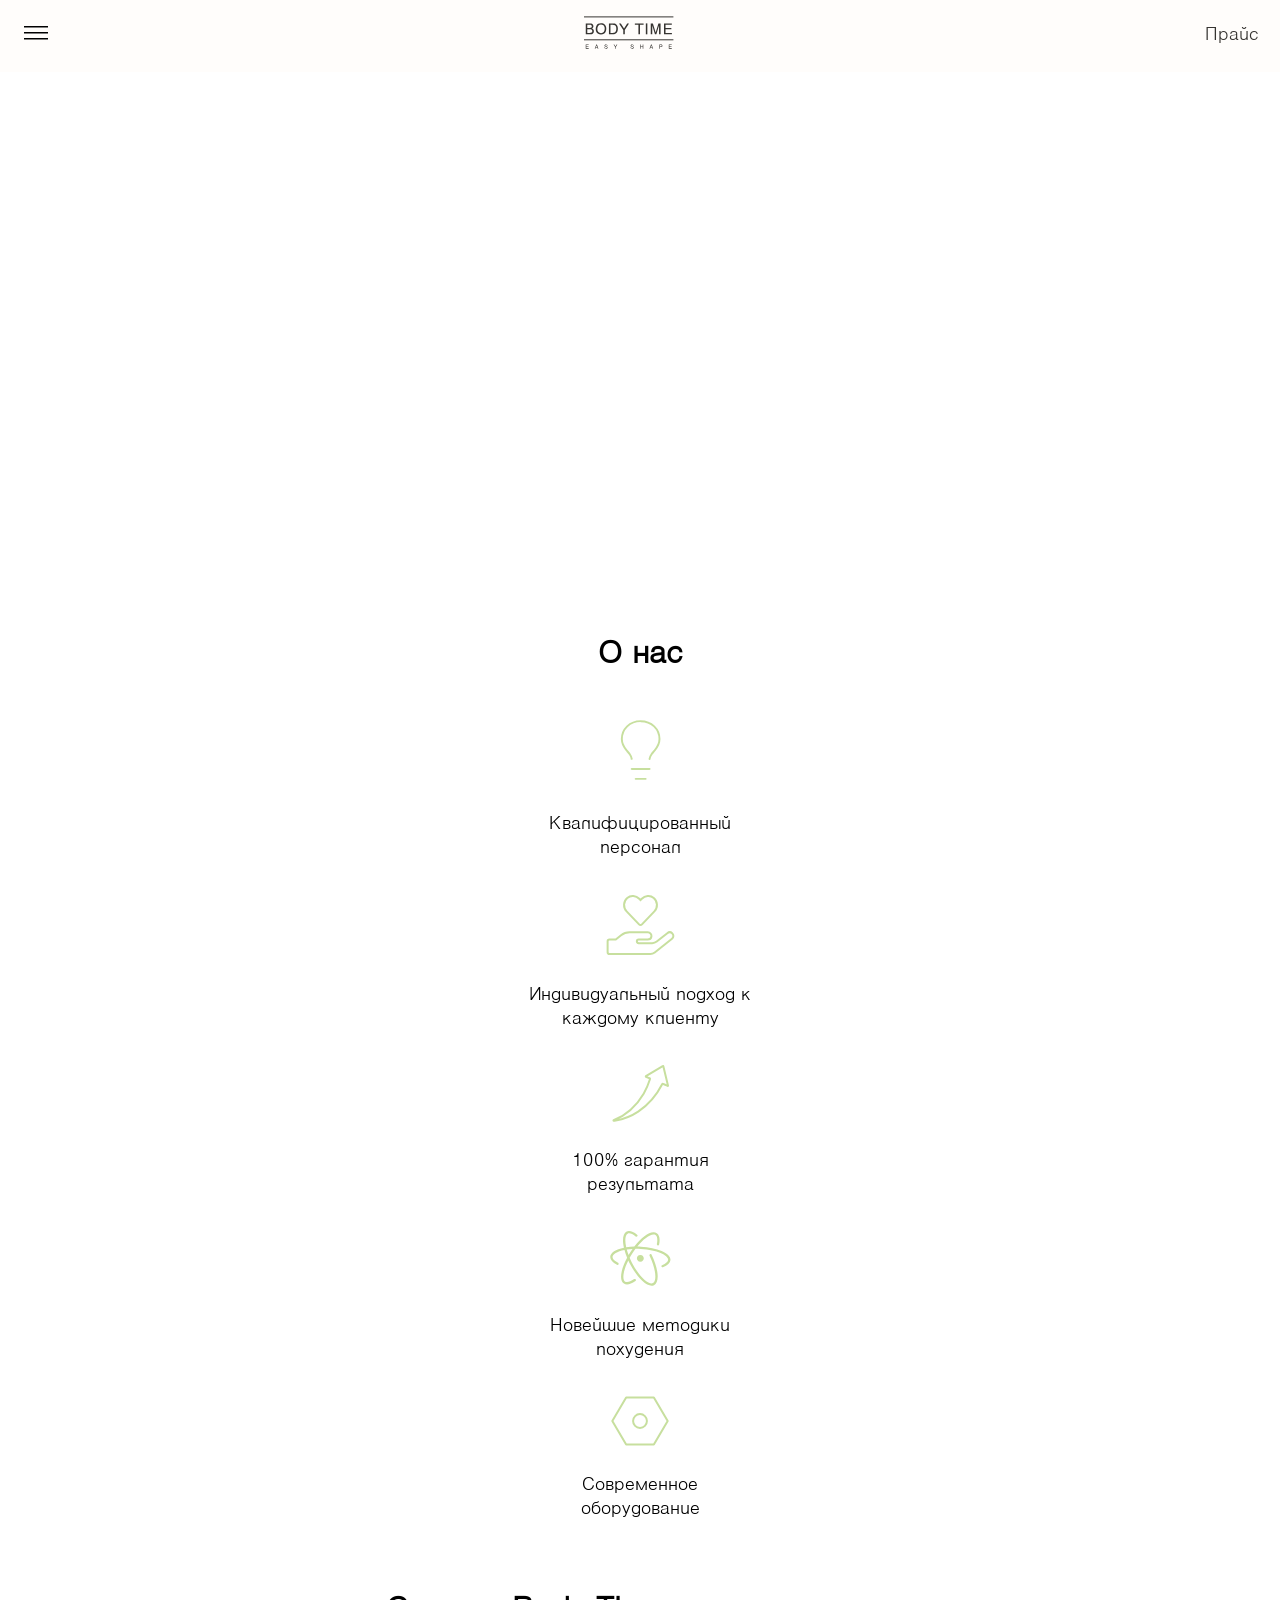
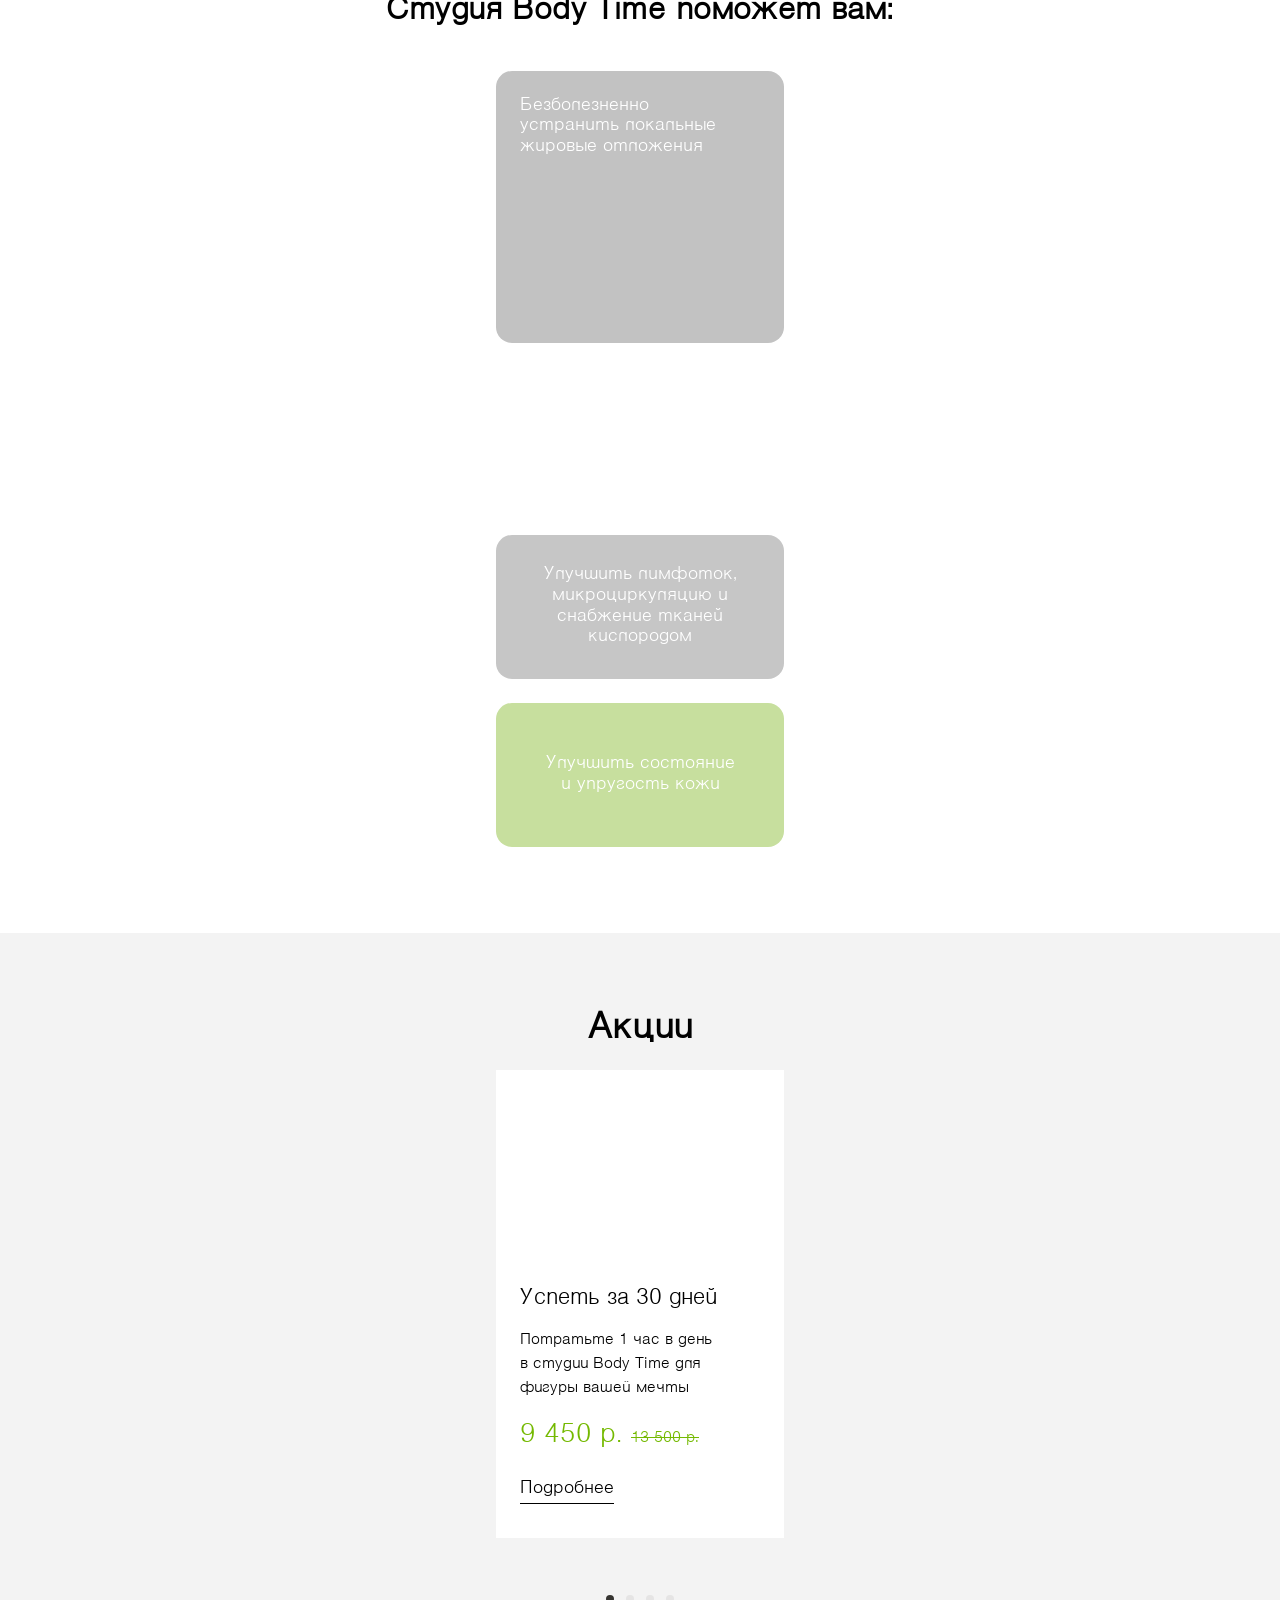
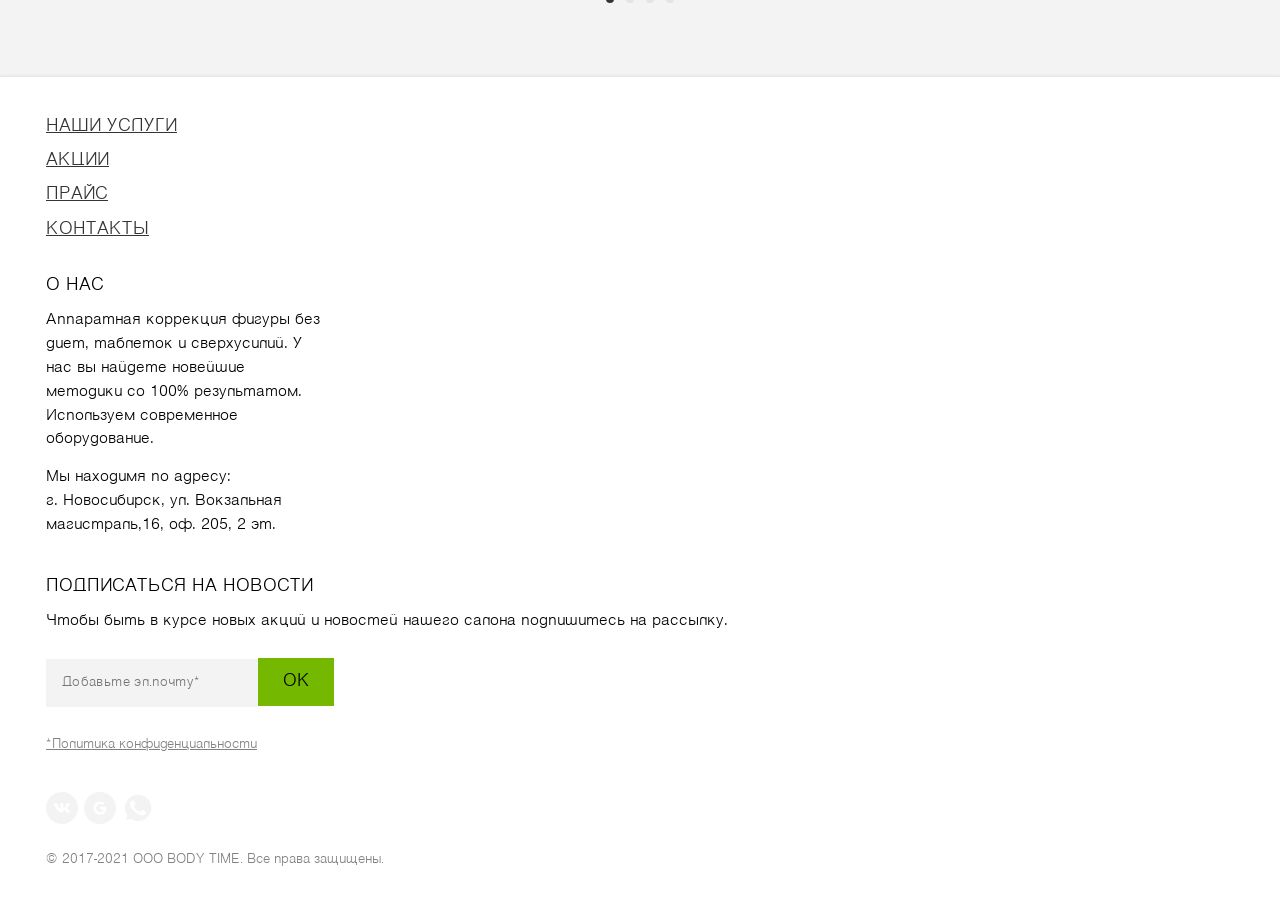
==== commit 92149b97: "Add files via upload" ====
--- a/site/index.html
+++ b/site/index.html
@@ -1,5 +1,5 @@
 <!DOCTYPE html>
-<html lang="en">
+<html lang="ru">
 <head>
   <meta charset="UTF-8">
   <meta name="viewport" content="width=device-width, initial-scale=1.0">
@@ -69,7 +69,7 @@
                     </svg>                        
                 </div>
                 <div class="nav_btns">
-                    <a class="nav_btns_desktop" href="#"><nobr>Наши услуги</nobr></a>
+                    <a class="nav_btns_desktop" href="#">Наши услуги</a>
                     <a class="nav_btns_desktop" href="#">Акции</a>
                     <a href="#">Прайс</a>
                     <a class="nav_btns_desktop" href="#">Контакты</a>
@@ -101,13 +101,13 @@
                         </clipPath>
                         </defs>
                     </svg>                        
-                    <a>8 (913) 944-93-63</a>
+                    <div>8 (913) 944-93-63</div>
                 </div>
                 <div class="header_inner_geolocation">
                     <svg width="24" height="24" viewBox="0 0 24 24" fill="none" xmlns="http://www.w3.org/2000/svg">
                         <path d="M12 1.5C9.81276 1.50258 7.71584 2.3726 6.16923 3.91922C4.62261 5.46584 3.75259 7.56276 3.75001 9.75C3.74739 11.5374 4.33124 13.2763 5.41201 14.7C5.41201 14.7 5.63701 14.9963 5.67376 15.039L12 22.5L18.3293 15.0353C18.3623 14.9955 18.588 14.7 18.588 14.7L18.5888 14.6978C19.669 13.2747 20.2526 11.5366 20.25 9.75C20.2474 7.56276 19.3774 5.46584 17.8308 3.91922C16.2842 2.3726 14.1873 1.50258 12 1.5ZM12 12.75C11.4067 12.75 10.8266 12.5741 10.3333 12.2444C9.83995 11.9148 9.45543 11.4462 9.22837 10.8981C9.00131 10.3499 8.9419 9.74667 9.05765 9.16473C9.17341 8.58279 9.45913 8.04824 9.87869 7.62868C10.2982 7.20912 10.8328 6.9234 11.4147 6.80764C11.9967 6.69189 12.5999 6.7513 13.1481 6.97836C13.6962 7.20542 14.1648 7.58994 14.4944 8.08329C14.8241 8.57664 15 9.15666 15 9.75C14.999 10.5453 14.6826 11.3078 14.1202 11.8702C13.5578 12.4326 12.7954 12.749 12 12.75Z" fill="#363431"/>
                     </svg>
-                    <a>г. Новосибирск, ул. Вокзальная магистраль,16, оф. 205, 2 эт.</a>  
+                    <div>г. Новосибирск, ул. Вокзальная магистраль,16, оф. 205, 2 эт.</div>  
                 </div>
             </div>
         </div>
@@ -115,9 +115,9 @@
     <section class="intro">
         <div class="container">
             <div class="intro_text">
-                <a class="intro_text_main">Аппаратная коррекция фигуры</a>
+                <h1 class="intro_text_main">Аппаратная коррекция фигуры</h1>
                 <hr>
-                <a class="intro_text_sub">Студия Body Time</a>
+                <div class="intro_text_sub">Студия Body Time</div>
                 <button class="intro_btn">Записаться</button>
                 <button class="intro_btn_desktop">Обратная связь</button>
                 <svg class="intro_arrow" width="16" height="9" viewBox="0 0 16 9" fill="none" xmlns="http://www.w3.org/2000/svg">
@@ -133,7 +133,7 @@
     <section class="about">
         <div class="container">
             <div class="about_content">
-                <h1><strong>О нас</strong></h1>
+                <h2><strong>О нас</strong></h2>
                 <div class="about_content_logos">
                     <div class="logos">
                         <svg class="about_content_logos_desktop" width="104" height="104" viewBox="0 0 104 104" fill="none" xmlns="http://www.w3.org/2000/svg">
@@ -142,8 +142,8 @@
                         <svg class="about_content_logos_mobile" width="49" height="68" viewBox="0 0 49 68" fill="none" xmlns="http://www.w3.org/2000/svg">
                         <path fill-rule="evenodd" clip-rule="evenodd" d="M24.6539 8.12499C15.2845 8.12499 8.79374 14.8525 8.79374 23.0529C8.79374 26.97 10.4749 29.5216 12.6953 32.2246L13.5439 33.2317C14.4281 34.2826 15.4074 35.445 16.2123 36.6074C17.3384 38.2435 18.3415 40.1742 18.6746 42.5387C18.754 43.3069 18.5338 44.076 18.0603 44.6846C17.5868 45.2932 16.8969 45.694 16.1353 45.8027C15.3738 45.9114 14.5999 45.7196 13.9762 45.2676C13.3525 44.8156 12.9275 44.1386 12.7905 43.3787C12.6319 42.2561 12.1442 41.2012 11.3234 40.007C10.6525 39.0692 9.93526 38.1658 9.17439 37.3001C8.84133 36.902 8.48844 36.484 8.11176 36.0262C5.62568 33.0048 2.84619 29.0877 2.84619 23.0529C2.84619 11.3494 12.2156 2.15384 24.6539 2.15384C37.0922 2.15384 46.4616 11.3494 46.4616 23.0529C46.4616 29.0877 43.6821 33.0048 41.196 36.0262C40.8193 36.484 40.4664 36.902 40.1334 37.2961C39.3126 38.2714 38.6148 39.0994 37.9883 40.007C37.1636 41.2012 36.6798 42.2561 36.5212 43.3787C36.466 43.7668 36.3352 44.1403 36.1363 44.4777C35.9373 44.8151 35.6742 45.1098 35.3618 45.3451C35.0493 45.5804 34.6938 45.7516 34.3155 45.8489C33.9372 45.9463 33.5435 45.9679 33.1569 45.9124C32.7703 45.857 32.3983 45.7257 32.0623 45.526C31.7262 45.3262 31.4326 45.062 31.1983 44.7484C30.9639 44.4347 30.7934 44.0778 30.6964 43.698C30.5995 43.3182 30.578 42.9229 30.6332 42.5348C30.9662 40.1742 31.9694 38.2435 33.0954 36.6074C33.9003 35.445 34.8797 34.2826 35.7639 33.2317C36.0613 32.8814 36.3468 32.543 36.6085 32.2246C38.8329 29.5216 40.514 26.97 40.514 23.0529C40.514 14.8525 34.0233 8.12499 24.6539 8.12499ZM16.7238 62.8606C16.7238 62.0687 17.0371 61.3094 17.5948 60.7494C18.1525 60.1895 18.9089 59.875 19.6976 59.875H29.6102C30.3989 59.875 31.1553 60.1895 31.713 60.7494C32.2706 61.3094 32.584 62.0687 32.584 62.8606C32.584 63.6524 32.2706 64.4118 31.713 64.9717C31.1553 65.5316 30.3989 65.8461 29.6102 65.8461H19.6976C18.9089 65.8461 18.1525 65.5316 17.5948 64.9717C17.0371 64.4118 16.7238 63.6524 16.7238 62.8606ZM15.7326 49.9231C14.9439 49.9231 14.1875 50.2376 13.6298 50.7975C13.0721 51.3574 12.7588 52.1168 12.7588 52.9086C12.7588 53.7005 13.0721 54.4599 13.6298 55.0198C14.1875 55.5797 14.9439 55.8942 15.7326 55.8942H33.5752C34.3639 55.8942 35.1203 55.5797 35.678 55.0198C36.2357 54.4599 36.549 53.7005 36.549 52.9086C36.549 52.1168 36.2357 51.3574 35.678 50.7975C35.1203 50.2376 34.3639 49.9231 33.5752 49.9231H15.7326Z" fill="#C7DF9E" stroke="white" stroke-width="4"/>
                         </svg>
-                        <h2>Квалифицированный
-                        персонал</h2>
+                        <h3>Квалифицированный
+                        персонал</h3>
                     </div>
                     <div class="logos">
                         <svg class="about_content_logos_desktop" width="117" height="104" viewBox="0 0 117 104" fill="none" xmlns="http://www.w3.org/2000/svg">
@@ -152,8 +152,8 @@
                         <svg class="about_content_logos_mobile" width="69" height="62" viewBox="0 0 69 62" fill="none" xmlns="http://www.w3.org/2000/svg">
                         <path d="M33.0481 30.3765C33.8473 31.217 35.149 31.217 35.9596 30.3765L48.3934 17.4061C52.0014 13.6353 51.7959 7.38856 47.754 3.91311C44.2374 0.880605 38.9967 1.42577 35.7769 4.78765L34.4982 6.1165L33.2308 4.79901C30.011 1.42577 24.7703 0.880605 21.2537 3.91311C17.2233 7.38856 17.0063 13.6353 20.6143 17.4061L33.0481 30.3765ZM66.1593 39.1901C64.812 37.9748 62.7111 38.0543 61.2954 39.1901L50.7455 47.5835C49.4553 48.617 47.8454 49.1735 46.1784 49.1735H32.6713C31.6666 49.1735 30.8445 48.3558 30.8445 47.3563C30.8445 46.3568 31.6666 45.5391 32.6713 45.5391H41.6113C43.4267 45.5391 45.1166 44.3011 45.4134 42.5179C45.7902 40.2464 44.0319 38.2701 41.8054 38.2701H23.5372C20.4545 38.2701 17.4745 39.3264 15.0768 41.2572L9.76755 45.5391H3.44218C2.43743 45.5391 1.61536 46.3568 1.61536 47.3563V58.2597C1.61536 59.2592 2.43743 60.0769 3.44218 60.0769H44.1803C45.8359 60.0769 47.4458 59.5204 48.7474 58.4868L66.0108 44.744C67.7463 43.3697 67.8833 40.7348 66.1593 39.1901Z" stroke="#C7DF9E" stroke-width="2"/>
                         </svg>
-                        <h2>Индивидуальный подход
-                            к каждому клиенту</h2>
+                        <h3>Индивидуальный подход
+                            к каждому клиенту</h3>
                     </div>
                     <div class="logos">
                         <svg class="about_content_logos_desktop" width="104" height="104" viewBox="0 0 104 104" fill="none" xmlns="http://www.w3.org/2000/svg">
@@ -162,21 +162,20 @@
                         <svg class="about_content_logos_mobile" width="57" height="57" viewBox="0 0 57 57" fill="none" xmlns="http://www.w3.org/2000/svg">
                         <path d="M55.9647 20.396C55.9904 20.5152 56.0126 20.639 55.9872 20.7582C55.9312 21.0207 55.7022 20.9189 55.4987 20.8338C54.0109 20.2121 52.5181 19.6036 51.0457 18.9494C50.5807 18.7462 50.3992 18.8356 50.1687 19.2836C44.4716 30.3911 36.6536 39.668 26.1894 46.6185C19.42 51.1337 11.7476 54.1318 3.702 55.4057C3.03307 55.5134 2.36109 55.6089 1.68809 55.6912V55.6912C1.49587 55.7123 1.4205 55.3349 1.59937 55.2615V55.2615C14.7535 49.9068 24.5141 40.7346 31.6601 28.6458C34.3419 24.109 36.3732 19.2775 37.9456 14.2541C38.1628 13.5623 38.1597 13.5582 37.4806 13.2728C36.3069 12.7811 35.1302 12.2955 33.9606 11.7957C33.9588 11.7949 33.957 11.7942 33.9552 11.7934C33.7196 11.6892 33.6882 11.2884 33.9096 11.1567V11.1567C39.5077 7.82267 45.1079 4.49267 50.7102 1.16674C51.1731 0.892452 51.2659 0.933087 51.3944 1.4654C52.9192 7.77594 54.4426 14.0861 55.9647 20.396V20.396Z" stroke="#C7DF9E" stroke-width="2"/>
                         </svg>
-                        <h2>100% гарантия
-                            результата</h2> 
+                        <h3>100% гарантия
+                            результата</h3> 
                     </div>
                     <div class="logos">
                         <svg class="about_content_logos_desktop" width="104" height="104" viewBox="0 0 104 104" fill="none" xmlns="http://www.w3.org/2000/svg">
                         <path d="M83.2703 41.7609C75.3524 38.405 64.7183 36.2327 53.361 35.6395C51.6119 35.5346 49.86 35.4831 48.1078 35.4851C56.5042 25.271 65.5123 18.4128 71.4452 18.1907C72.609 18.1474 73.5987 18.3884 74.3926 18.8949C76.9567 20.5607 77.6636 25.2872 76.3612 31.861C76.2198 32.763 76.799 33.6514 77.6636 33.822C77.8784 33.8663 78.0999 33.8678 78.3154 33.8265C78.5308 33.7851 78.7358 33.7018 78.9188 33.5812C79.1018 33.4606 79.259 33.3052 79.3814 33.1239C79.5038 32.9425 79.5891 32.7389 79.6322 32.5246C81.2609 24.2878 80.0564 18.6268 76.2198 16.1322C74.8467 15.2302 73.1745 14.8023 71.3174 14.8754C63.8972 15.1571 53.4181 23.1854 43.8009 35.5447C39.8796 35.6456 35.9684 35.9893 32.09 36.574C29.7517 26.1052 30.6734 18.5997 34.2435 16.7931C34.7356 16.5249 35.2767 16.4003 35.8994 16.3407C38.4335 16.1457 41.9166 17.7682 45.7287 20.9264C46.4356 21.5033 47.4824 21.4329 48.0643 20.7124C48.2052 20.5465 48.3117 20.3544 48.3775 20.1473C48.4433 19.9401 48.4672 19.7219 48.4477 19.5055C48.4282 19.2891 48.3658 19.0786 48.264 18.8864C48.1623 18.6942 48.0232 18.524 47.8549 18.3857C43.2788 14.6181 39.0752 12.7708 35.6302 13.0227C34.6174 13.1017 33.6285 13.37 32.7154 13.8136C28.3949 16.013 26.6683 22.2211 27.745 31.2922C27.9979 33.1665 28.3242 35.1276 28.8082 37.1319C16.9097 39.502 9.3372 44.2583 9.01092 50.2226C8.78252 54.4561 12.1405 58.4757 18.7233 61.8614C18.9174 61.9623 19.1297 62.0238 19.3479 62.0423C19.566 62.0608 19.7857 62.0359 19.9942 61.9692C20.2026 61.9024 20.3957 61.795 20.5621 61.6533C20.7285 61.5116 20.8651 61.3384 20.9638 61.1437C21.0652 60.95 21.1269 60.7382 21.1453 60.5206C21.1637 60.3029 21.1383 60.0838 21.0708 59.876C21.0032 59.6682 20.8947 59.4759 20.7517 59.3104C20.6087 59.1448 20.434 59.0093 20.2378 58.9118C14.9846 56.2167 12.1541 53.1831 12.3227 50.4068C12.5076 46.4983 18.7505 42.4895 29.5858 40.3633C30.6302 44.1545 31.9014 47.88 33.3924 51.52C29.6973 58.3348 27.019 65.0522 25.6486 71.0192C23.6067 79.9224 24.6997 86.2713 28.7619 88.8932C30.0643 89.7383 31.5788 90.1636 33.2782 90.1636C36.6634 90.1636 40.7692 88.4978 45.416 85.1987C45.5936 85.0724 45.7445 84.9125 45.8602 84.7282C45.9758 84.5438 46.0538 84.3385 46.0898 84.1241C46.1257 83.9097 46.119 83.6903 46.0698 83.4785C46.0207 83.2667 45.9302 83.0666 45.8034 82.8896C45.6767 82.7127 45.5162 82.5623 45.3311 82.4472C45.146 82.332 44.9399 82.2543 44.7247 82.2184C44.5094 82.1826 44.2892 82.1893 44.0766 82.2383C43.864 82.2872 43.6631 82.3774 43.4855 82.5037C37.8924 86.4934 33.1776 87.8206 30.5728 86.1251C27.8239 84.3347 27.2148 79.1152 28.9169 71.7668C30.0616 66.7586 32.2015 61.1843 35.1054 55.4421C35.826 57.0239 36.5927 58.603 37.3867 60.1848C42.5556 70.2852 48.8854 79.0583 55.1881 84.917C60.2156 89.5731 64.8896 92 68.7262 92C70.0014 92 71.1923 91.7291 72.2691 91.1955C76.4156 89.0801 78.2183 83.2106 77.3373 74.6758C76.5325 66.6773 73.5008 56.9399 68.7996 47.2215C68.6076 46.8292 68.2685 46.5279 67.8554 46.3825C67.4424 46.2371 66.9886 46.2592 66.5917 46.4441C66.3932 46.5376 66.2151 46.6692 66.0677 46.8314C65.9203 46.9935 65.8064 47.1831 65.7327 47.3892C65.6589 47.5952 65.6267 47.8138 65.6379 48.0323C65.6491 48.2507 65.7034 48.4649 65.7978 48.6624C75.5401 68.8902 76.2361 85.4533 70.7682 88.2323C64.9902 91.1793 51.096 79.7246 40.3477 58.6897C39.1656 56.4104 38.0745 54.0855 37.0767 51.7204C38.3084 49.5346 39.6108 47.319 41.0574 45.1196C42.4646 42.9703 43.9418 40.8673 45.4867 38.814H46.9196C48.8746 38.814 50.9981 38.8573 53.206 38.9846C76.8697 40.2279 92.9881 48.2372 92.6618 54.643C92.5204 57.4058 89.3038 60.2011 83.8657 62.3029C83.4714 62.4737 83.1587 62.7899 82.9932 63.1852C82.8278 63.5806 82.8223 64.0243 82.9781 64.4236C83.1338 64.8228 83.4386 65.1465 83.8287 65.3268C84.2187 65.5071 84.6636 65.53 85.0703 65.3907C91.9793 62.7255 95.7751 59.0553 95.9899 54.8137C96.2427 50.014 91.7563 45.3877 83.3002 41.8043V41.7745L83.2703 41.7609ZM38.2513 43.2859C37.293 44.7624 36.3718 46.2625 35.4888 47.7849C34.4842 45.1633 33.6103 42.4939 32.8704 39.7864C35.6437 39.3625 38.4356 39.0705 41.2368 38.9115C40.2035 40.3404 39.2124 41.7991 38.2649 43.2859V43.2452L38.2513 43.2859ZM52.4827 47.533C45.8401 47.533 45.8401 57.4654 52.4827 57.4654C59.1389 57.4654 59.1389 47.533 52.4827 47.533Z" fill="#C7DF9E"/>
                         </svg>
-                            
                         <svg class="about_content_logos_mobile" width="61" height="55" viewBox="0 0 61 55" fill="none" xmlns="http://www.w3.org/2000/svg">
                         <path d="M51.6486 19.9114C46.167 17.5881 38.8049 16.0842 30.9422 15.6735C29.7313 15.6009 28.5184 15.5652 27.3053 15.5666C33.1182 8.4953 39.3546 3.74734 43.462 3.59357C44.2677 3.56357 44.9529 3.73046 45.5025 4.08112C47.2776 5.23436 47.7671 8.50655 46.8654 13.0576C46.7675 13.6821 47.1685 14.2971 47.7671 14.4153C47.9158 14.4459 48.0691 14.4469 48.2183 14.4183C48.3674 14.3897 48.5094 14.332 48.636 14.2485C48.7627 14.165 48.8715 14.0574 48.9563 13.9319C49.0411 13.8064 49.1001 13.6654 49.1299 13.517C50.2575 7.81461 49.4236 3.89548 46.7675 2.16843C45.8169 1.544 44.6592 1.24772 43.3735 1.29835C38.2365 1.49337 30.9817 7.05141 24.3236 15.6079C21.6089 15.6777 18.9012 15.9157 16.2161 16.3204C14.5972 9.07286 15.2354 3.87672 17.707 2.62598C18.0477 2.44033 18.4223 2.35408 18.8534 2.31282C20.6078 2.17781 23.0191 3.30104 25.6582 5.48751C26.1477 5.88692 26.8724 5.83817 27.2752 5.33937C27.3728 5.22453 27.4465 5.09153 27.4921 4.9481C27.5376 4.80467 27.5541 4.65365 27.5407 4.5038C27.5272 4.35396 27.484 4.20827 27.4135 4.0752C27.3431 3.94212 27.2468 3.82431 27.1303 3.72858C23.9622 1.1202 21.052 -0.15867 18.667 0.0157221C17.9658 0.0704318 17.2812 0.256186 16.6491 0.563276C13.6579 2.08592 12.4626 6.38384 13.208 12.6638C13.3831 13.9615 13.609 15.3191 13.944 16.7067C5.70665 18.3475 0.464162 21.6403 0.238273 25.7695C0.0801516 28.7004 2.40492 31.4832 6.96222 33.8271C7.09661 33.897 7.24359 33.9396 7.39463 33.9524C7.54567 33.9652 7.69775 33.948 7.84206 33.9017C7.98636 33.8555 8.12001 33.7812 8.23524 33.6831C8.35048 33.5849 8.445 33.465 8.51332 33.3302C8.58356 33.1962 8.62629 33.0495 8.63901 32.8988C8.65173 32.7482 8.63418 32.5965 8.58739 32.4526C8.5406 32.3088 8.4655 32.1757 8.36649 32.061C8.26748 31.9464 8.14653 31.8526 8.01072 31.7851C4.37391 29.9193 2.41433 27.8191 2.53104 25.897C2.65904 23.1911 6.98104 20.4158 14.4824 18.9438C15.2055 21.5685 16.0855 24.1477 17.1178 26.6677C14.5596 31.3857 12.7054 36.0361 11.7567 40.1671C10.343 46.3309 11.0997 50.7263 13.912 52.5415C14.8137 53.1265 15.8622 53.4209 17.0387 53.4209C19.3823 53.4209 22.2247 52.2677 25.4418 49.9837C25.5648 49.8963 25.6692 49.7856 25.7493 49.658C25.8293 49.5303 25.8833 49.3882 25.9082 49.2398C25.9332 49.0913 25.9285 48.9394 25.8945 48.7928C25.8604 48.6462 25.7978 48.5076 25.71 48.3851C25.6223 48.2626 25.5111 48.1585 25.383 48.0788C25.2549 47.9991 25.1122 47.9453 24.9632 47.9204C24.8142 47.8956 24.6617 47.9003 24.5145 47.9342C24.3673 47.9681 24.2282 48.0305 24.1053 48.1179C20.2332 50.8801 16.9691 51.7989 15.1657 50.625C13.2626 49.3855 12.841 45.7721 14.0193 40.6847C14.8118 37.2175 16.2933 33.3583 18.3037 29.383C18.8025 30.4781 19.3334 31.5713 19.883 32.6664C23.4615 39.659 27.8437 45.7327 32.2071 49.7887C35.6877 53.0121 38.9235 54.6923 41.5796 54.6923C42.4625 54.6923 43.2869 54.5048 44.0324 54.1354C46.903 52.6709 48.1511 48.6073 47.5412 42.6986C46.984 37.1612 44.8851 30.4199 41.6304 23.6918C41.4975 23.4202 41.2627 23.2116 40.9768 23.111C40.6908 23.0103 40.3766 23.0256 40.1019 23.1536C39.9645 23.2183 39.8412 23.3094 39.7391 23.4217C39.6371 23.534 39.5583 23.6652 39.5072 23.8079C39.4561 23.9505 39.4338 24.1018 39.4416 24.2531C39.4493 24.4044 39.4869 24.5526 39.5523 24.6894C46.2969 38.6932 46.7788 50.16 42.9933 52.0839C38.9932 54.1241 29.3741 46.194 21.933 31.6313C21.1146 30.0534 20.3592 28.4438 19.6684 26.8065C20.5212 25.2932 21.4228 23.7593 22.4243 22.2366C23.3985 20.7487 24.4212 19.2928 25.4907 17.8712H26.4827C27.8362 17.8712 29.3063 17.9012 30.8349 17.9893C47.2174 18.8501 58.3763 24.395 58.1504 28.8298C58.0525 30.7425 55.8256 32.6777 52.0608 34.1328C51.7878 34.251 51.5714 34.4699 51.4568 34.7436C51.3422 35.0173 51.3385 35.3245 51.4463 35.6009C51.5541 35.8773 51.7652 36.1014 52.0352 36.2263C52.3052 36.3511 52.6132 36.3669 52.8947 36.2705C57.6779 34.4253 60.3058 31.8845 60.4545 28.9479C60.6295 25.6251 57.5236 22.4223 51.6693 19.9414V19.9208L51.6486 19.9114ZM20.4816 20.9671C19.8182 21.9893 19.1805 23.0279 18.5691 24.0818C17.8736 22.2669 17.2686 20.4189 16.7564 18.5444C18.6763 18.2509 20.6092 18.0488 22.5485 17.9387C21.8331 18.9279 21.147 19.9378 20.491 20.9671V20.939L20.4816 20.9671ZM30.3341 23.9074C25.7354 23.9074 25.7354 30.7837 30.3341 30.7837C34.9423 30.7837 34.9423 23.9074 30.3341 23.9074Z" fill="#C7DF9E"/>
                         </svg>
-                        <h2>Новейшие методики
-                            похудения</h2>
-                    </div>
-                    <div class="logos" id="logos1">
+                        <h3>Новейшие методики
+                            похудения</h3>
+                    </div>
+                    <div class="logos">
                         <svg class="about_content_logos_desktop" width="104" height="104" viewBox="0 0 104 104" fill="none" xmlns="http://www.w3.org/2000/svg">
                         <path d="M72 86L92 52L72 18H32L12 52L32 86H72Z" stroke="#C7DF9E" stroke-width="4" stroke-linejoin="round"/>
                         <path d="M52 62C54.6522 62 57.1957 60.9464 59.0711 59.0711C60.9464 57.1957 62 54.6522 62 52C62 49.3478 60.9464 46.8043 59.0711 44.9289C57.1957 43.0536 54.6522 42 52 42C49.3478 42 46.8043 43.0536 44.9289 44.9289C43.0536 46.8043 42 49.3478 42 52C42 54.6522 43.0536 57.1957 44.9289 59.0711C46.8043 60.9464 49.3478 62 52 62Z" stroke="#C7DF9E" stroke-width="4" stroke-linejoin="round"/>
@@ -186,8 +185,8 @@
                         <path d="M42.8462 48.5385L56.6924 25L42.8462 1.46155H15.1539L1.30774 25L15.1539 48.5385H42.8462Z" stroke="#C7DF9E" stroke-width="2" stroke-linejoin="round"/>
                         <path d="M29 31.9231C30.8361 31.9231 32.597 31.1937 33.8953 29.8953C35.1937 28.597 35.9231 26.8361 35.9231 25C35.9231 23.1639 35.1937 21.403 33.8953 20.1046C32.597 18.8063 30.8361 18.0769 29 18.0769C27.1639 18.0769 25.403 18.8063 24.1046 20.1046C22.8063 21.403 22.0769 23.1639 22.0769 25C22.0769 26.8361 22.8063 28.597 24.1046 29.8953C25.403 31.1937 27.1639 31.9231 29 31.9231Z" stroke="#C7DF9E" stroke-width="2" stroke-linejoin="round"/>
                         </svg>
-                        <h2>Современное 
-                            оборудование</h2>   
+                        <h3>Современное 
+                            оборудование</h3>   
                     </div>
                 </div>  
             </div>
@@ -196,25 +195,25 @@
     <section class="news">
         <div class="container">
             <div class="news_content">
-                <h1><strong>Студия Body Time
-                    поможет вам:</strong></h1>
+                <h2><strong>Студия Body Time
+                    поможет вам:</strong></h2>
                 <div class="news_content_bar">
                     <div class="news_content_bar1">
-                        <h2>Безболезненно
+                        <div>Безболезненно
                             устранить локальные
-                            жировые отложения</h2>
+                            жировые отложения</div>
                     </div>
                     <div class="news_content_group">
                         <div class="news_content_bar2">
-                            <h2>Избавиться
-                                от лишнего веса</h2>
+                            <div>Избавиться
+                                от лишнего веса</div>
                         </div>
                         <div class="news_content_group2">
                             <div class="news_content_bar3">
-                                <h2>Улучшить лимфоток, микроциркуляцию и снабжение тканей кислородом
+                                <div>Улучшить лимфоток, микроциркуляцию и снабжение тканей кислородом</div>
                             </div>
                             <div class="news_content_bar4">
-                                <h2>Улучшить состояние и упругость кожи</h2>
+                                <div>Улучшить состояние и упругость кожи</div>
                             </div>
                         </div>
                     </div>
@@ -230,45 +229,45 @@
                 <div class="swiper-slide">
                     <div class="swiper-slide_img"></div>
                     <div class="swiper-slide_text">
-                        <h1>Успеть за 30 дней</h1>
-                        <h2>Потратьте 1 час в день
+                        <h2>Успеть за 30 дней</h2>
+                        <h3>Потратьте 1 час в день
                             в студии Body Time
-                            для фигуры вашей мечты</h2>
-                        <h3>9 450 р. <s>13 500 р.</s></h3>
-                        <h4>Подробнее</h4>
+                            для фигуры вашей мечты</h3>
+                        <h4>9 450 р. <s>13 500 р.</s></h4>
+                        <h5>Подробнее</h5>
                     </div>
                     </div>
                     <div class="swiper-slide">
                         <div class="swiper-slide_img"></div>
                         <div class="swiper-slide_text">
-                            <h1>Успеть за 30 дней</h1>
-                            <h2>Потратьте 1 час в день
+                            <h2>Успеть за 30 дней</h2>
+                            <h3>Потратьте 1 час в день
                                 в студии Body Time
-                                для фигуры вашей мечты</h2>
-                            <h3>9 450 р. <s>13 500 р.</s></h3>
-                            <h4>Подробнее</h4>
+                                для фигуры вашей мечты</h3>
+                            <h4>9 450 р. <s>13 500 р.</s></h4>
+                            <h5>Подробнее</h5>
                         </div>
                         </div>
                         <div class="swiper-slide">
                             <div class="swiper-slide_img"></div>
                             <div class="swiper-slide_text">
-                                <h1>Успеть за 30 дней</h1>
-                                <h2>Потратьте 1 час в день
+                                <h2>Успеть за 30 дней</h2>
+                                <h3>Потратьте 1 час в день
                                     в студии Body Time 
-                                    для фигуры вашей мечты</h2>
-                                <h3>9 450 р. <s>13 500 р.</s></h3>
-                                <h4>Подробнее</h4>
+                                    для фигуры вашей мечты</h3>
+                                <h4>9 450 р. <s>13 500 р.</s></h4>
+                                <h5>Подробнее</h5>
                             </div>
                             </div>
                         <div class="swiper-slide">
                             <div class="swiper-slide_img"></div>
                             <div class="swiper-slide_text">
-                                <h1>Успеть за 30 дней</h1>
-                                <h2>Потратьте 1 час в день
+                                <h2>Успеть за 30 дней</h2>
+                                <h3>Потратьте 1 час в день
                                     в студии Body Time
-                                    для фигуры вашей мечты</h2>
-                                <h3>9 450 р. <s>13 500 р.</s></h3>
-                                <h4>Подробнее</h4>
+                                    для фигуры вашей мечты</h3>
+                                <h4>9 450 р. <s>13 500 р.</s></h4>
+                                <h5>Подробнее</h5>
                             </div>
                             </div>
                     </div>
@@ -284,10 +283,10 @@
         <div class="container">
             <div class="footer_content">
                 <div class="footer_content_btn">
-                    <a><u>НАШИ УСЛУГИ</u></a>
-                    <a><u>АКЦИИ</u></a>
-                    <a><u>ПРАЙС</u></a>
-                    <a><u>КОНТАКТЫ</u></a>
+                    <a href="#"><u>НАШИ УСЛУГИ</u></a>
+                    <a href="#"><u>АКЦИИ</u></a>
+                    <a href="#"><u>ПРАЙС</u></a>
+                    <a href="#"><u>КОНТАКТЫ</u></a>
                     <div class="footer_content_form_icon_desktop">
                         <svg width="32" height="32" viewBox="0 0 32 32" fill="none" xmlns="http://www.w3.org/2000/svg">
                             <circle cx="16" cy="16" r="16" fill="#F3F3F3"/>
@@ -316,32 +315,32 @@
                             </defs>
                         </svg> 
                     </div> 
-                    <h4 id="footer_content_form_icon_desktop">© 2017-2021 ООО BODY TIME. Все права защищены.</h4>
+                    <h5>© 2017-2021 ООО BODY TIME. Все права защищены.</h5>
                 </div>
                 <div class="footer_content_about">
-                    <h1>О НАС</h1>
-                    <h2>Аппаратная коррекция фигуры
+                    <h2>О НАС</h2>
+                    <h3>Аппаратная коррекция фигуры
                         без диет, таблеток и сверхусилий. 
                         У нас вы найдете новейшие
                         методики со 100% результатом.
                         Используем современное
                         оборудование.
-                    </h2>
-                    <h2>Мы находимя по адресу:<br> 
+                    </h3>
+                    <h3>Мы находимя по адресу:<br> 
                         г. Новосибирск, ул. Вокзальная магистраль,16, оф. 205, 2 эт.
-                    </h2>
+                    </h3>
                 </div>
                 <div class="footer_content_form">
-                    <h1>ПОДПИСАТЬСЯ НА НОВОСТИ</h1>
-                    <h2>Чтобы быть в курсе новых акций
+                    <h2>ПОДПИСАТЬСЯ НА НОВОСТИ</h2>
+                    <h3>Чтобы быть в курсе новых акций
                         и новостей нашего салона
-                        подпишитесь на рассылку.</h2>
+                        подпишитесь на рассылку.</h3>
                     <div class="footer_content_form_btn">
-                        <form>
-                            <input method="POST" placeholder="Добавьте эл.почту*"><button type="submit"><a>ОК</a></button></input>  
+                        <form method="POST">
+                            <input placeholder="Добавьте эл.почту*"><button type="submit">ОК</button>
                         </form>
                     </div>
-                    <h3><u>*Политика конфиденциальности</u></h3>
+                    <h4><u>*Политика конфиденциальности</u></h4>
                     <div class="footer_content_form_icon">
                         <svg width="40" height="40" viewBox="0 0 40 40" fill="none" xmlns="http://www.w3.org/2000/svg">
                             <circle cx="20" cy="20" r="20" fill="#F3F3F3"/>
@@ -377,7 +376,7 @@
                             </defs>
                         </svg>                            
                     </div> 
-                    <h4 id="footer_content_form_icon">© 2017-2021 ООО BODY TIME. Все права защищены.</h4>
+                    <h5>© 2017-2021 ООО BODY TIME. Все права защищены.</h5>
                 </div>
             </div>
         </div>
--- a/site/css/style.css
+++ b/site/css/style.css
@@ -21,7 +21,7 @@
   font-family: 'VantaLightPlain';
 }
 
-h1, h2, a {
+h1, h2, h3, h4, h5, a {
   font-style: normal;
   font-weight: 400;
 }
@@ -37,6 +37,7 @@
 
 .header {
   background: #FFFDFB;
+  max-width: 1920px;
 }
 
 .header_inner {
@@ -58,10 +59,6 @@
 
 .header_inner_geolocation {
   display: none;
-}
-
-.logo {
-  margin-left: 30px;
 }
 
 .logo_desktop {
@@ -123,6 +120,11 @@
           flex-direction: column;
   font-size: 30px;
   line-height: 39px;
+}
+
+.intro_text h1 {
+  font-size: 30px;
+  margin: 0px;
 }
 
 .intro_text_main {
@@ -205,12 +207,12 @@
   display: none;
 }
 
-.about_content h1 {
+.about_content h2 {
   font-size: 28px;
   margin: 72px 0 44px 0;
 }
 
-.about_content h2 {
+.about_content h3 {
   width: 230px;
   font-size: 16px;
   line-height: 24px;
@@ -249,7 +251,7 @@
   margin-bottom: 24px;
 }
 
-.news_content_bar1 h2 {
+.news_content_bar1 div {
   font-size: 16px;
   width: 200px;
   text-align: left;
@@ -261,8 +263,7 @@
 }
 
 .news_content_bar2 {
-  background: -webkit-gradient(linear, left bottom, left top, from(rgba(0, 0, 0, 0.3)), to(rgba(0, 0, 0, 0.3))), url(/images/news1.png);
-  background: linear-gradient(0deg, rgba(0, 0, 0, 0.3), rgba(0, 0, 0, 0.3)), url(/images/news1.png);
+  background: url(/images/news1.png);
   background-size: cover;
   display: -webkit-box;
   display: -ms-flexbox;
@@ -270,7 +271,6 @@
   -webkit-box-align: end;
       -ms-flex-align: end;
           align-items: flex-end;
-  opacity: 0.8;
   background-position: center bottom;
   border-radius: 16px;
   width: 288px;
@@ -278,7 +278,7 @@
   margin-bottom: 24px;
 }
 
-.news_content_bar2 h2 {
+.news_content_bar2 div {
   font-size: 16px;
   margin: 0 0 27px 24px;
   text-align: left;
@@ -306,7 +306,7 @@
   border-radius: 16px;
 }
 
-.news_content_bar3 h2 {
+.news_content_bar3 div {
   width: 250px;
   font-style: normal;
   font-weight: 400;
@@ -333,7 +333,7 @@
   border-radius: 16px;
 }
 
-.news_content_bar4 h2 {
+.news_content_bar4 div {
   width: 200px;
   font-style: normal;
   font-weight: 400;
@@ -343,7 +343,7 @@
   color: #FFFFFF;
 }
 
-.news_content h1 {
+.news_content h2 {
   font-size: 28px;
   line-height: 36.4px;
   margin: 39px 0 40px 0;
@@ -429,7 +429,7 @@
   font-size: 14px;
 }
 
-.swiper-slide_text h1 {
+.swiper-slide_text h2 {
   margin-top: 24px;
   font-size: 20px;
   line-height: 130%;
@@ -442,7 +442,7 @@
   text-align: left;
 }
 
-.swiper-slide_text h2 {
+.swiper-slide_text h3 {
   margin-top: 16px;
   width: 200px;
   margin-bottom: 0px;
@@ -450,7 +450,7 @@
   line-height: 170%;
 }
 
-.swiper-slide_text h3 {
+.swiper-slide_text h4 {
   margin-top: 16px;
   color: #74B900;
   font-size: 24px;
@@ -458,7 +458,7 @@
   line-height: 170%;
 }
 
-.swiper-slide_text h4 {
+.swiper-slide_text h5 {
   font-size: 16px;
   line-height: 170%;
   margin-top: 16px;
@@ -516,6 +516,7 @@
   -webkit-box-shadow: 0px -2px 2px rgba(0, 0, 0, 0.05);
           box-shadow: 0px -2px 2px rgba(0, 0, 0, 0.05);
   padding-top: 1px;
+  max-width: 1920px;
 }
 
 .footer_content {
@@ -539,42 +540,47 @@
   margin-bottom: 16px;
 }
 
+.footer_content_btn h5 {
+  display: none;
+}
+
 .footer_content_about {
   line-height: 23.8px;
   margin-bottom: 40px;
 }
 
-.footer_content_about h1 {
+.footer_content_about h2 {
   line-height: 14.33px;
   font-size: 14px;
   margin-bottom: 16px;
 }
 
-.footer_content_about h2 {
+.footer_content_about h3 {
   width: 275px;
   font-size: 14px;
   margin-bottom: 8px;
 }
 
-.footer_content_form h1 {
+.footer_content_form h2 {
   font-size: 14px;
 }
 
-.footer_content_form h2 {
+.footer_content_form h3 {
   font-size: 14px;
   line-height: 23.8px;
   margin-bottom: 24px;
 }
 
-.footer_content_form h3 {
+.footer_content_form h4 {
   font-size: 12px;
   color: #828282;
   margin-bottom: 40px;
 }
 
-.footer_content_form h4 {
+.footer_content_form h5 {
   font-size: 12px;
   color: #828282;
+  margin-top: 0px;
   margin-bottom: 40px;
 }
 
@@ -630,10 +636,6 @@
   height: 32px;
 }
 
-#footer_content_form_icon_desktop {
-  display: none;
-}
-
 @media (min-width: 768px) {
   .body {
     min-width: 768px;
@@ -678,7 +680,6 @@
     height: 120px;
   }
   .header_inner_contact {
-    display: contents;
     display: -webkit-box;
     display: -ms-flexbox;
     display: flex;
@@ -688,7 +689,7 @@
   .header_inner_contact svg {
     margin-right: 16px;
   }
-  .header_inner_contact a {
+  .header_inner_contact div {
     width: 152px;
   }
   .header_inner_geolocation {
@@ -699,7 +700,7 @@
   .header_inner_geolocation svg {
     margin-right: 16px;
   }
-  .header_inner_geolocation a {
+  .header_inner_geolocation div {
     width: 390px;
     font-size: 14px;
   }
@@ -710,7 +711,6 @@
     display: none;
   }
   .logo_desktop {
-    display: contents;
     display: -webkit-box;
     display: -ms-flexbox;
     display: flex;
@@ -726,7 +726,6 @@
     margin-right: 56px;
   }
   .nav_btns_desktop {
-    display: contents;
     display: -webkit-box;
     display: -ms-flexbox;
     display: flex;
@@ -746,11 +745,13 @@
   .intro_text {
     padding: 0;
   }
+  .intro_text h1 {
+    margin-top: 130px;
+    font-size: 56px;
+  }
   .intro_text_main {
-    font-size: 56px;
     height: 140px;
     width: 784px;
-    margin-top: 130px;
     line-height: 130%;
   }
   .intro_text_sub {
@@ -760,7 +761,6 @@
     display: none;
   }
   .intro_btn_desktop {
-    display: contents;
     display: -webkit-box;
     display: -ms-flexbox;
     display: flex;
@@ -785,7 +785,6 @@
     display: none;
   }
   .intro_arrow_desktop {
-    display: contents;
     display: -webkit-box;
     display: -ms-flexbox;
     display: flex;
@@ -798,12 +797,12 @@
   .about_icon {
     display: none;
   }
-  .about_content h1 {
+  .about_content h2 {
     font-size: 48px;
     margin-top: 176px;
     margin-bottom: 80px;
   }
-  .about_content h2 {
+  .about_content h3 {
     font-size: 20px;
     margin-top: 32px;
     margin-bottom: 0;
@@ -826,18 +825,21 @@
   .logos {
     margin-right: 32px;
   }
-  #logos1 {
+  .logos:last-child {
     margin-right: 0;
   }
   .news_content {
     margin-bottom: 176px;
   }
-  .news_content h1 {
+  .news_content h2 {
     margin: 176px 0 80px 0;
     font-size: 48px;
     line-height: 130%;
     width: 524px;
   }
+  .news_content_group {
+    width: 649px;
+  }
   .news_content_group2 {
     display: -webkit-box;
     display: -ms-flexbox;
@@ -859,7 +861,7 @@
     width: 649px;
     height: 608px;
   }
-  .news_content_bar1 h2 {
+  .news_content_bar1 div {
     font-size: 28px;
     width: 450px;
     line-height: 130%;
@@ -870,7 +872,7 @@
     width: 648px;
     height: 288px;
   }
-  .news_content_bar2 h2 {
+  .news_content_bar2 div {
     font-size: 28px;
     width: 300px;
     line-height: 130%;
@@ -881,7 +883,7 @@
     height: 288px;
     margin-right: 32px;
   }
-  .news_content_bar3 h2 {
+  .news_content_bar3 div {
     font-size: 22px;
     width: 280px;
   }
@@ -889,7 +891,7 @@
     width: 308px;
     height: 288px;
   }
-  .news_content_bar4 h2 {
+  .news_content_bar4 div {
     width: 260px;
     font-size: 22px;
   }
@@ -925,25 +927,25 @@
   .swiper-slide_text s {
     font-size: 18px;
   }
-  .swiper-slide_text h1 {
+  .swiper-slide_text h2 {
     margin-top: 80px;
     margin-left: 32px;
     font-size: 32px;
     font-weight: bolder;
     line-height: 130%;
   }
-  .swiper-slide_text h2 {
+  .swiper-slide_text h3 {
     margin: 24px 0 0 32px;
     width: 512px;
     font-size: 18px;
   }
-  .swiper-slide_text h3 {
+  .swiper-slide_text h4 {
     margin: 24px 0 0 32px;
     font-size: 32px;
     margin-bottom: 0px;
     line-height: 170%;
   }
-  .swiper-slide_text h4 {
+  .swiper-slide_text h5 {
     font-size: 16px;
     line-height: 170%;
     margin: 32px 0 0 32px;
@@ -960,6 +962,9 @@
   .swiper-pagination-bullet-active {
     background: #363431;
   }
+  .swiper-pagination-bullet:last-child {
+    margin-right: 0px !important;
+  }
   .swiper-button-prev, .swiper-button-next {
     margin-top: 0 !important;
     position: relative !important;
@@ -990,6 +995,7 @@
   }
   .footer {
     height: 448px;
+    font-size: 16px;
   }
   .footer_content {
     display: -webkit-box;
@@ -1011,31 +1017,43 @@
   .footer_content_btn a {
     margin-bottom: 16px;
   }
+  .footer_content_btn h5 {
+    display: initial;
+    font-weight: lighter;
+    margin-top: 24px;
+    color: #828282;
+  }
   .footer_content_about {
     width: 376px;
     margin-right: 168px;
     font-size: 16px;
     line-height: 150%;
   }
-  .footer_content_about h1 {
-    margin: 0 0 0 0;
-  }
   .footer_content_about h2 {
+    margin: 0 0 16px 0;
+  }
+  .footer_content_about h3 {
+    margin-top: 0px;
+    font-size: 16px;
     width: 376px;
   }
+  .footer_content_form h2 {
+    font-size: 16px;
+    margin: 0 0 16px 0;
+  }
   .footer_content_form h3 {
-    font-size: 16px;
-    cursor: pointer;
-  }
-  .footer_content_form h1 {
-    font-size: 16px;
-    margin: 0 0 16px 0;
-  }
-  .footer_content_form h2 {
     line-height: 170%;
+    font-size: 16px;
     width: 350px;
     margin: 0 0 0 0;
   }
+  .footer_content_form h4 {
+    font-size: 16px;
+    cursor: pointer;
+  }
+  .footer_content_form h5 {
+    display: none;
+  }
   .footer_content_form_btn {
     margin-top: 32px;
   }
@@ -1045,9 +1063,8 @@
   }
   .footer_content_form_btn button {
     width: 104px;
-  }
-  .footer_content_form_btn button a {
-    font-size: 16px;
+    font-size: 16px;
+    color: #FFFFFF;
   }
   .footer_content_form_icon {
     display: none;
@@ -1061,14 +1078,5 @@
     height: 40px;
     margin-right: 10px;
   }
-  #footer_content_form_icon {
-    display: none;
-  }
-  #footer_content_form_icon_desktop {
-    display: initial;
-    font-weight: lighter;
-    margin-top: 24px;
-    color: #828282;
-  }
 }
 /*# sourceMappingURL=style.css.map */
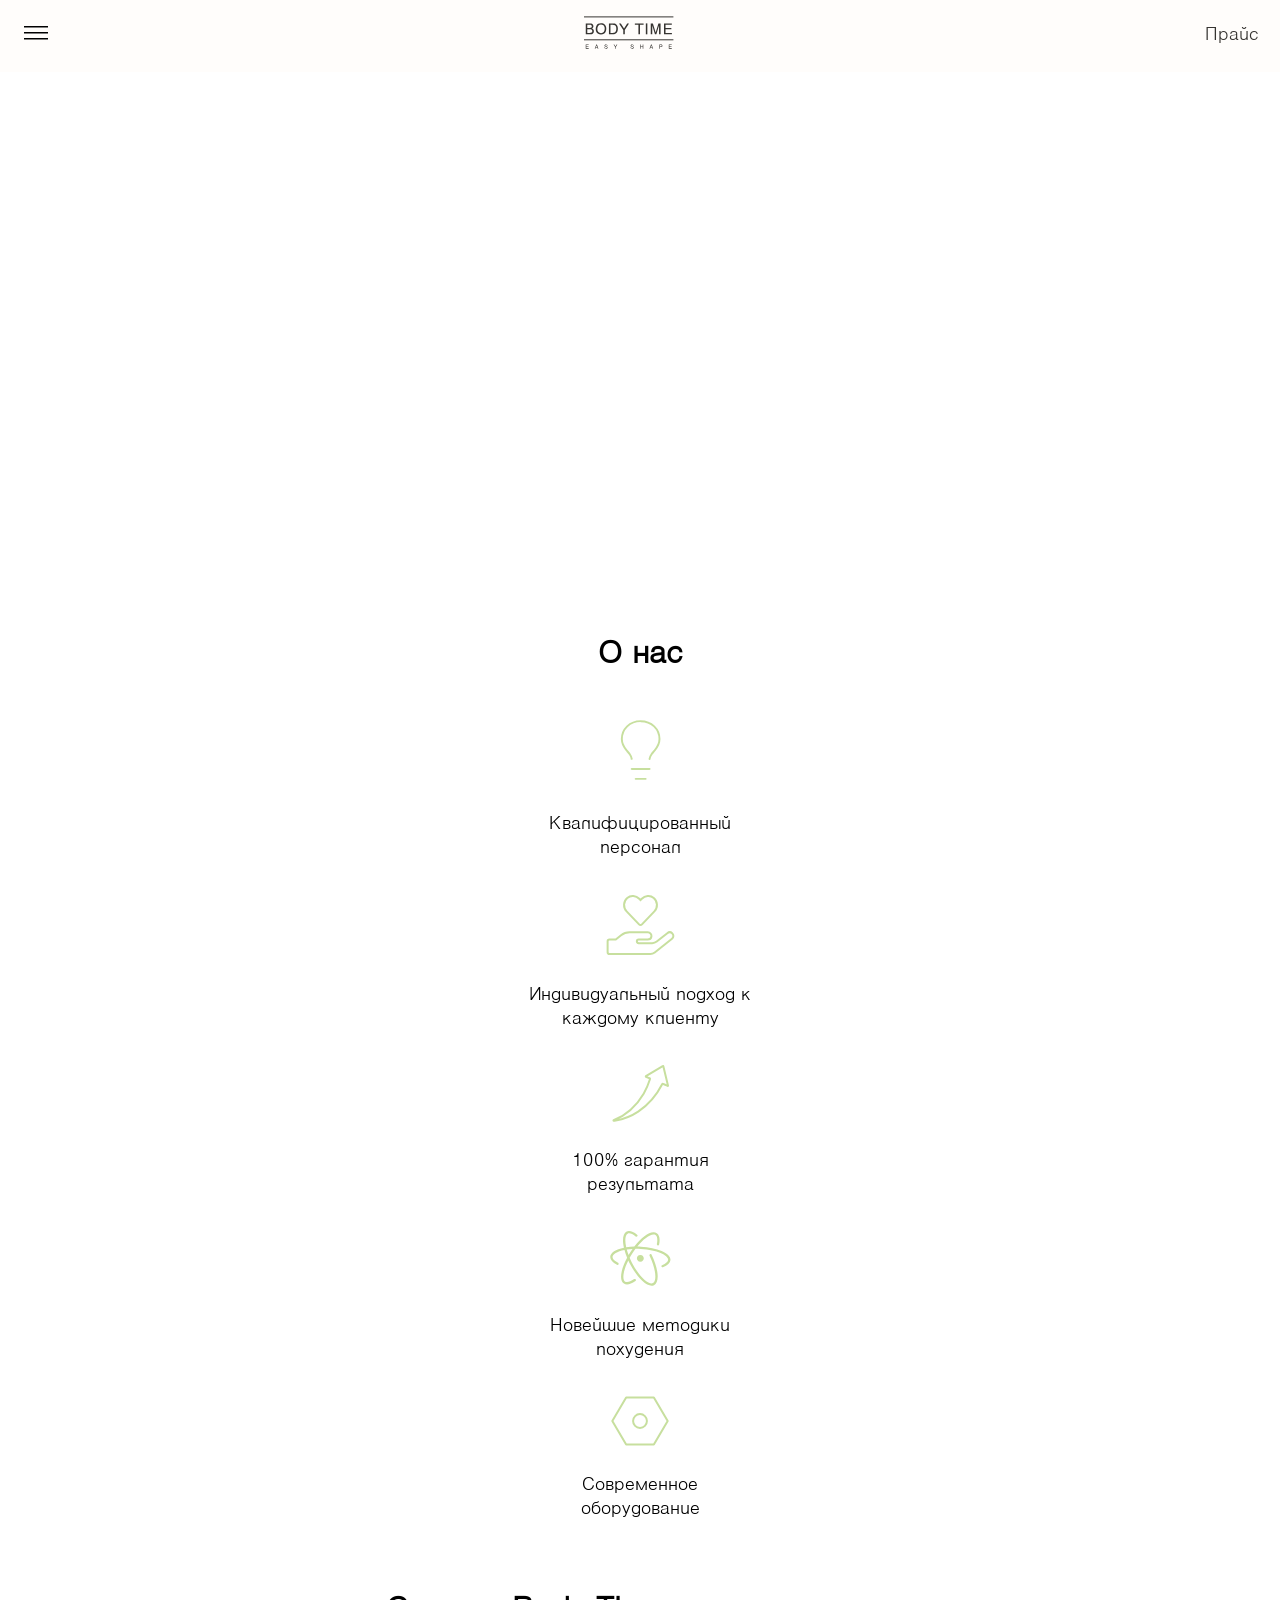
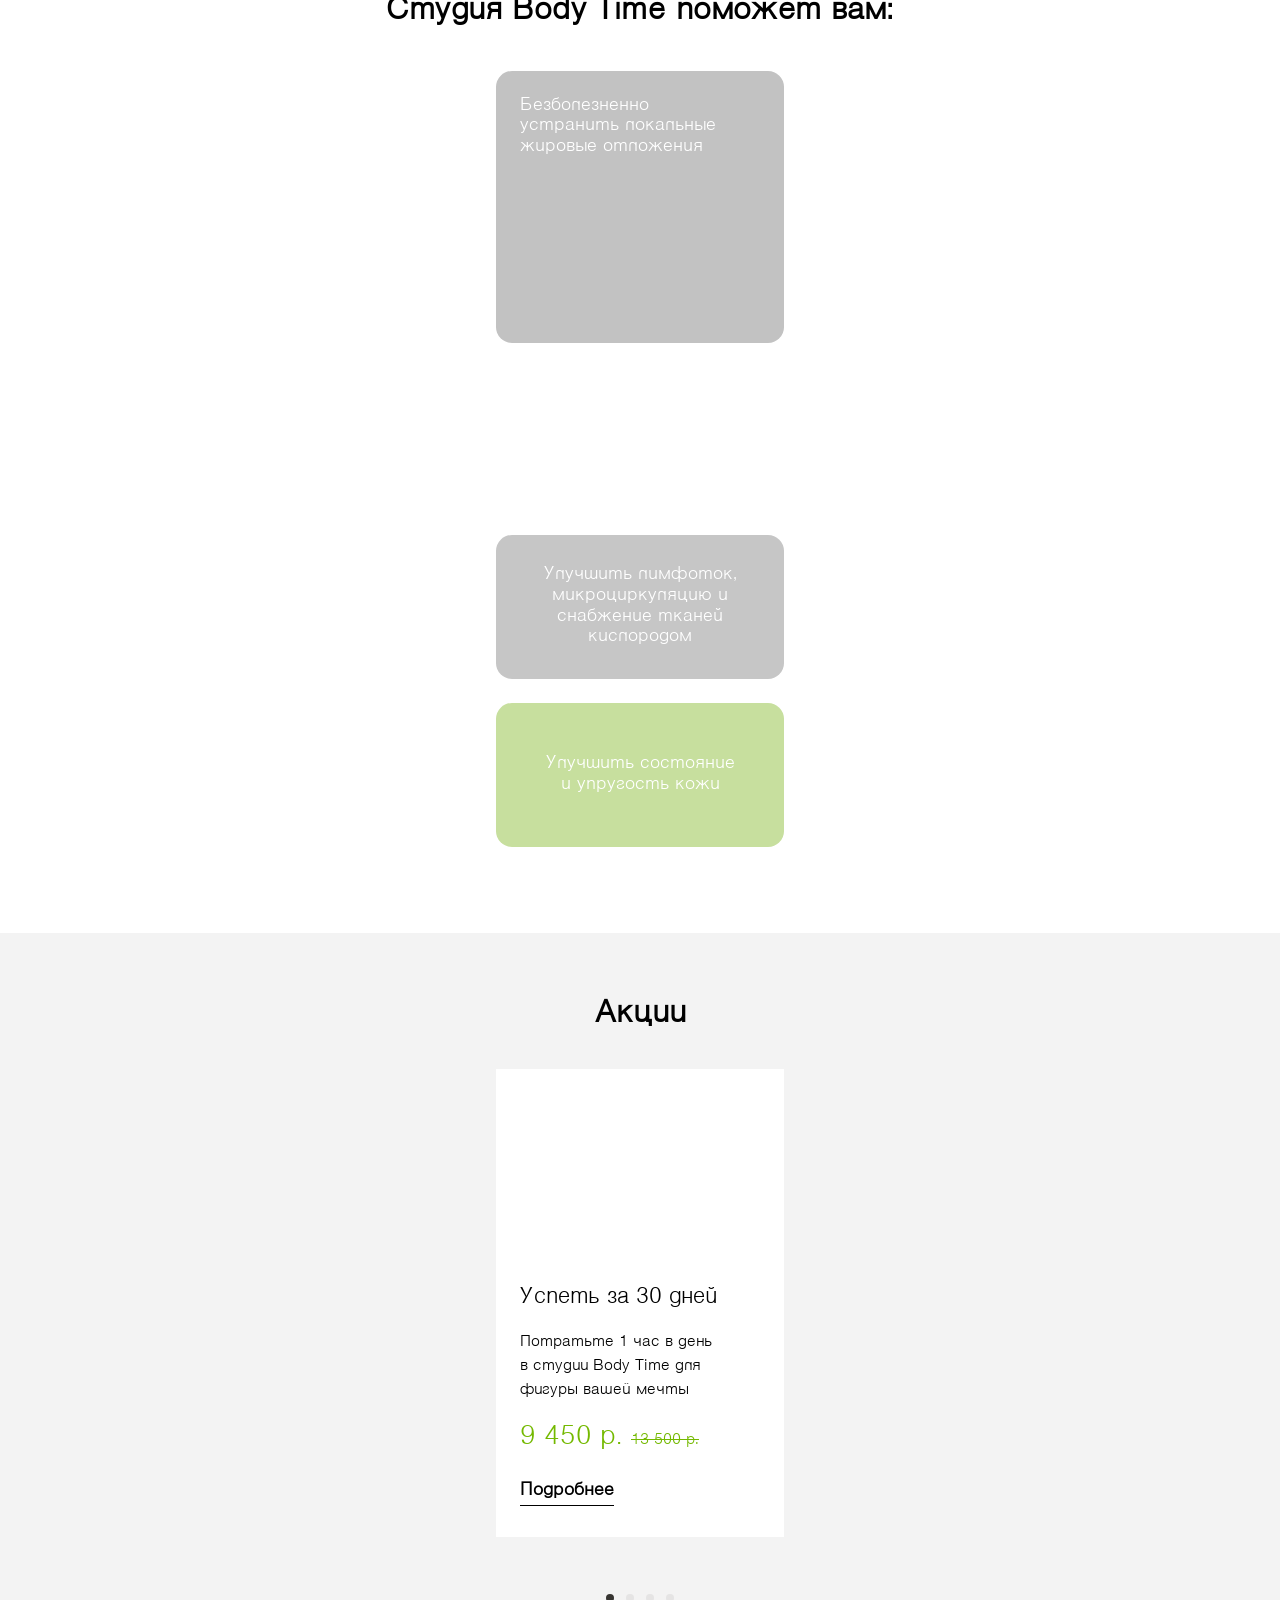
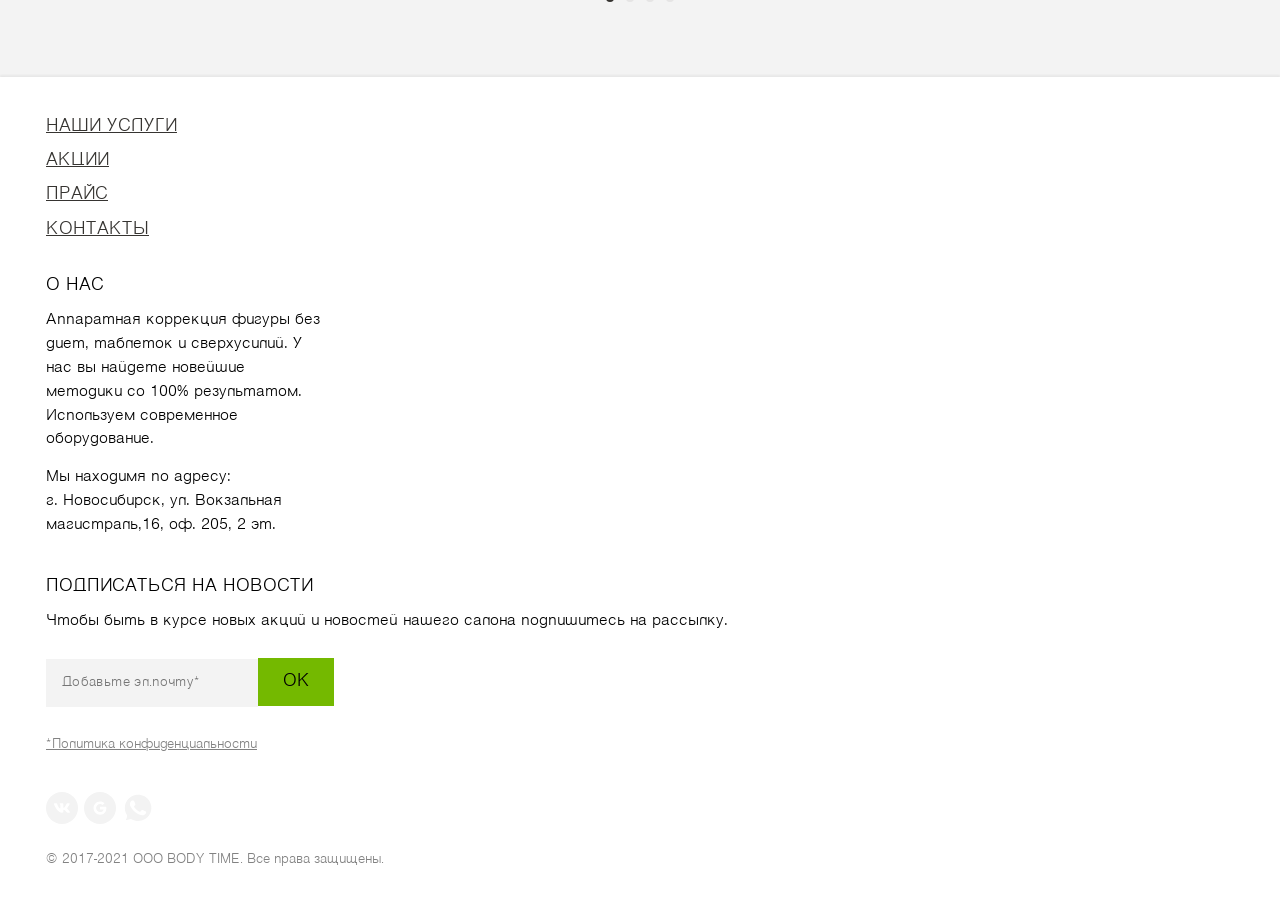
==== commit 0b09e20e: "Add files via upload" ====
--- a/site/index.html
+++ b/site/index.html
@@ -100,8 +100,8 @@
                         <rect width="24" height="24" fill="white"/>
                         </clipPath>
                         </defs>
-                    </svg>                        
-                    <div>8 (913) 944-93-63</div>
+                    </svg>
+                    <a href="tel:+79139449363">8 (913) 944-93-63</a>                        
                 </div>
                 <div class="header_inner_geolocation">
                     <svg width="24" height="24" viewBox="0 0 24 24" fill="none" xmlns="http://www.w3.org/2000/svg">
@@ -223,51 +223,51 @@
     </section>
     <section class="sales">
         <div class="container">
-        <h1 class="sales_text"><strong>Акции</strong></h1>
+        <h2 class="sales_text"><strong>Акции</strong></h2>
         <div class="swiper">
             <div class="swiper-wrapper">
                 <div class="swiper-slide">
                     <div class="swiper-slide_img"></div>
                     <div class="swiper-slide_text">
-                        <h2>Успеть за 30 дней</h2>
-                        <h3>Потратьте 1 час в день
+                        <h3>Успеть за 30 дней</h3>
+                        <h4>Потратьте 1 час в день
                             в студии Body Time
-                            для фигуры вашей мечты</h3>
-                        <h4>9 450 р. <s>13 500 р.</s></h4>
-                        <h5>Подробнее</h5>
+                            для фигуры вашей мечты</h4>
+                        <h5>9 450 р. <s>13 500 р.</s></h5>
+                        <h6>Подробнее</h6>
                     </div>
                     </div>
                     <div class="swiper-slide">
                         <div class="swiper-slide_img"></div>
                         <div class="swiper-slide_text">
-                            <h2>Успеть за 30 дней</h2>
-                            <h3>Потратьте 1 час в день
+                            <h3>Успеть за 30 дней</h3>
+                            <h4>Потратьте 1 час в день
                                 в студии Body Time
-                                для фигуры вашей мечты</h3>
-                            <h4>9 450 р. <s>13 500 р.</s></h4>
-                            <h5>Подробнее</h5>
+                                для фигуры вашей мечты</h4>
+                            <h5>9 450 р. <s>13 500 р.</s></h5>
+                            <h6>Подробнее</h6>
                         </div>
                         </div>
                         <div class="swiper-slide">
                             <div class="swiper-slide_img"></div>
                             <div class="swiper-slide_text">
-                                <h2>Успеть за 30 дней</h2>
-                                <h3>Потратьте 1 час в день
+                                <h3>Успеть за 30 дней</h3>
+                                <h4>Потратьте 1 час в день
                                     в студии Body Time 
-                                    для фигуры вашей мечты</h3>
-                                <h4>9 450 р. <s>13 500 р.</s></h4>
-                                <h5>Подробнее</h5>
+                                    для фигуры вашей мечты</h4>
+                                <h5>9 450 р. <s>13 500 р.</s></h5>
+                                <h6>Подробнее</h6>
                             </div>
                             </div>
                         <div class="swiper-slide">
                             <div class="swiper-slide_img"></div>
                             <div class="swiper-slide_text">
-                                <h2>Успеть за 30 дней</h2>
-                                <h3>Потратьте 1 час в день
+                                <h3>Успеть за 30 дней</h3>
+                                <h4>Потратьте 1 час в день
                                     в студии Body Time
-                                    для фигуры вашей мечты</h3>
-                                <h4>9 450 р. <s>13 500 р.</s></h4>
-                                <h5>Подробнее</h5>
+                                    для фигуры вашей мечты</h4>
+                                <h5>9 450 р. <s>13 500 р.</s></h5>
+                                <h6>Подробнее</h6>
                             </div>
                             </div>
                     </div>
--- a/site/css/style.css
+++ b/site/css/style.css
@@ -368,11 +368,11 @@
   height: 744px;
 }
 
-.sales_text h1 {
+.sales h2 {
   font-size: 28px;
   line-height: 26.91px;
   margin-bottom: 40px;
-  margin-top: 0px;
+  margin-top: 10px;
 }
 
 .navig_btn {
@@ -429,7 +429,7 @@
   font-size: 14px;
 }
 
-.swiper-slide_text h2 {
+.swiper-slide_text h3 {
   margin-top: 24px;
   font-size: 20px;
   line-height: 130%;
@@ -442,7 +442,7 @@
   text-align: left;
 }
 
-.swiper-slide_text h3 {
+.swiper-slide_text h4 {
   margin-top: 16px;
   width: 200px;
   margin-bottom: 0px;
@@ -450,7 +450,7 @@
   line-height: 170%;
 }
 
-.swiper-slide_text h4 {
+.swiper-slide_text h5 {
   margin-top: 16px;
   color: #74B900;
   font-size: 24px;
@@ -458,7 +458,7 @@
   line-height: 170%;
 }
 
-.swiper-slide_text h5 {
+.swiper-slide_text h6 {
   font-size: 16px;
   line-height: 170%;
   margin-top: 16px;
@@ -835,7 +835,7 @@
     margin: 176px 0 80px 0;
     font-size: 48px;
     line-height: 130%;
-    width: 524px;
+    width: 100%;
   }
   .news_content_group {
     width: 649px;
@@ -901,7 +901,7 @@
         -ms-flex-pack: start;
             justify-content: flex-start;
   }
-  .sales_text {
+  .sales h2 {
     margin: 176px 0 80px 0;
     font-size: 48px;
   }
@@ -927,25 +927,25 @@
   .swiper-slide_text s {
     font-size: 18px;
   }
-  .swiper-slide_text h2 {
+  .swiper-slide_text h3 {
     margin-top: 80px;
     margin-left: 32px;
     font-size: 32px;
     font-weight: bolder;
     line-height: 130%;
   }
-  .swiper-slide_text h3 {
+  .swiper-slide_text h4 {
     margin: 24px 0 0 32px;
     width: 512px;
     font-size: 18px;
   }
-  .swiper-slide_text h4 {
+  .swiper-slide_text h5 {
     margin: 24px 0 0 32px;
     font-size: 32px;
     margin-bottom: 0px;
     line-height: 170%;
   }
-  .swiper-slide_text h5 {
+  .swiper-slide_text h6 {
     font-size: 16px;
     line-height: 170%;
     margin: 32px 0 0 32px;
